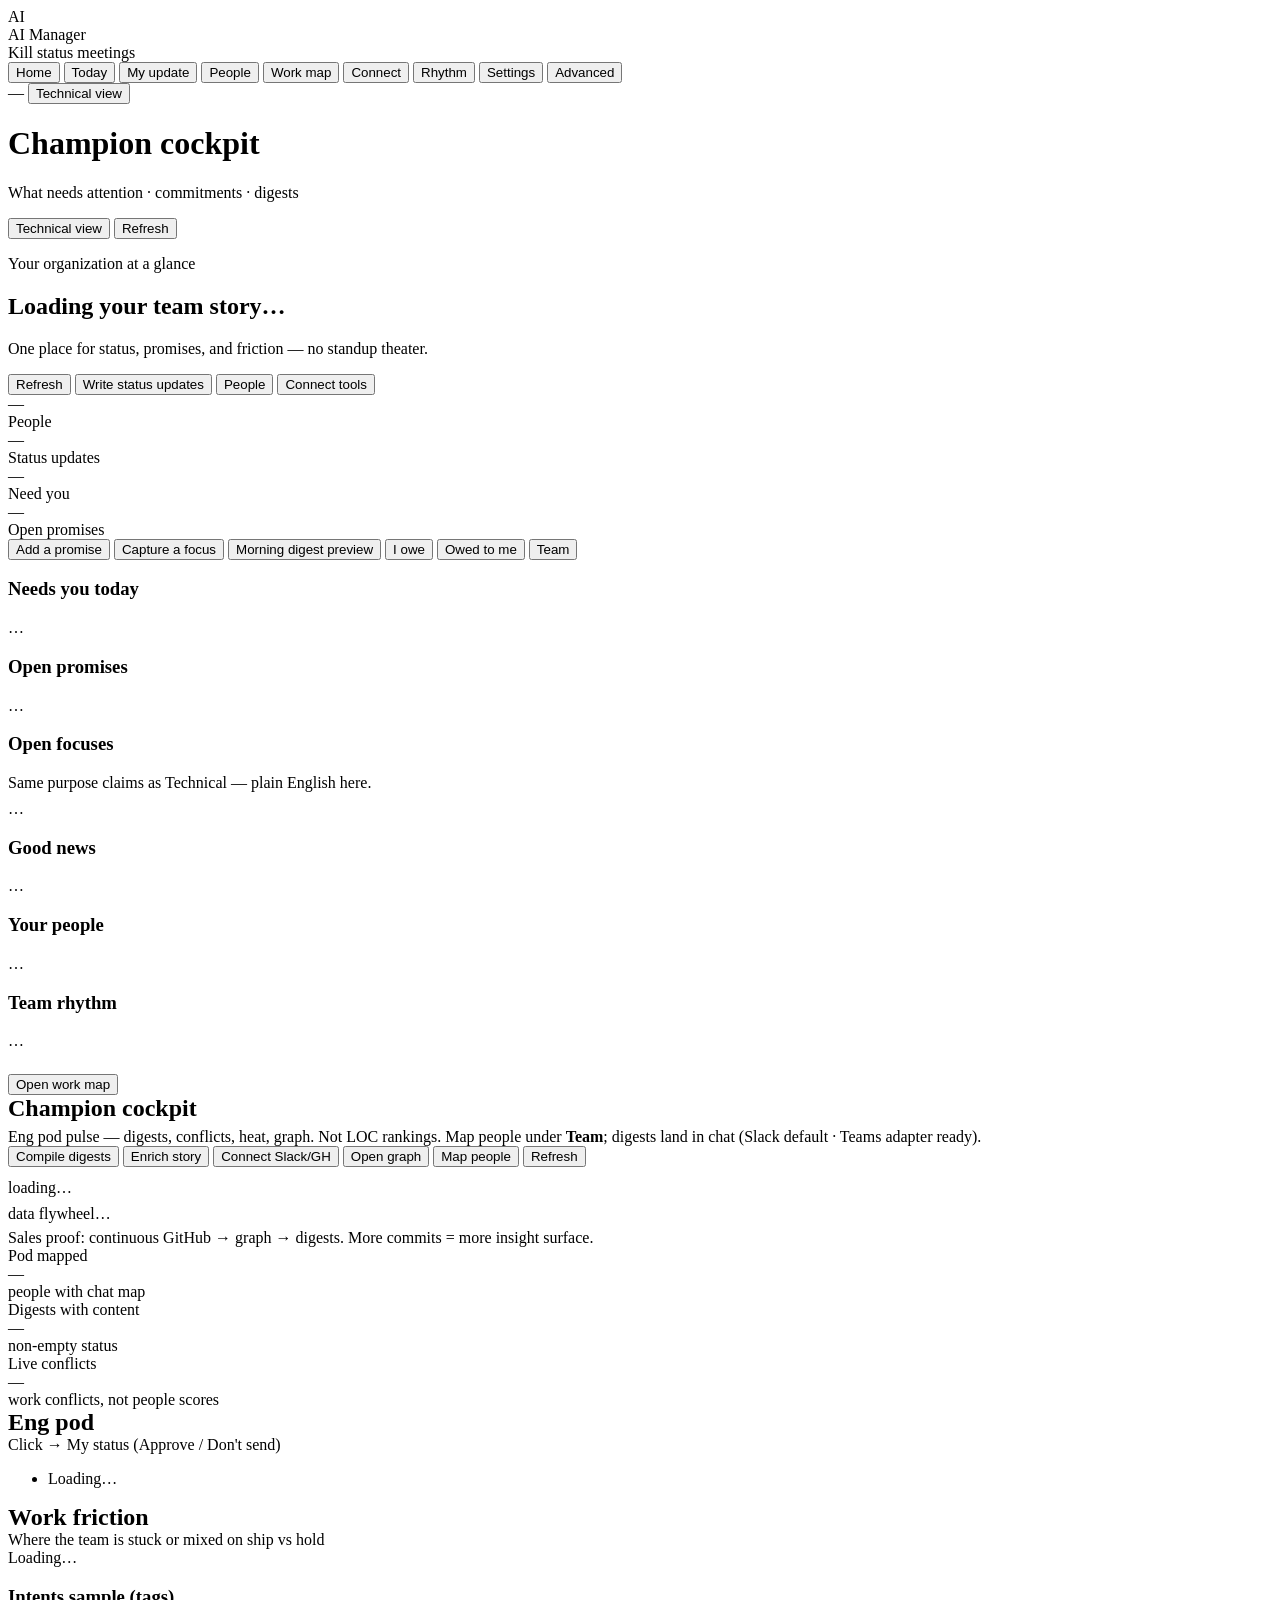
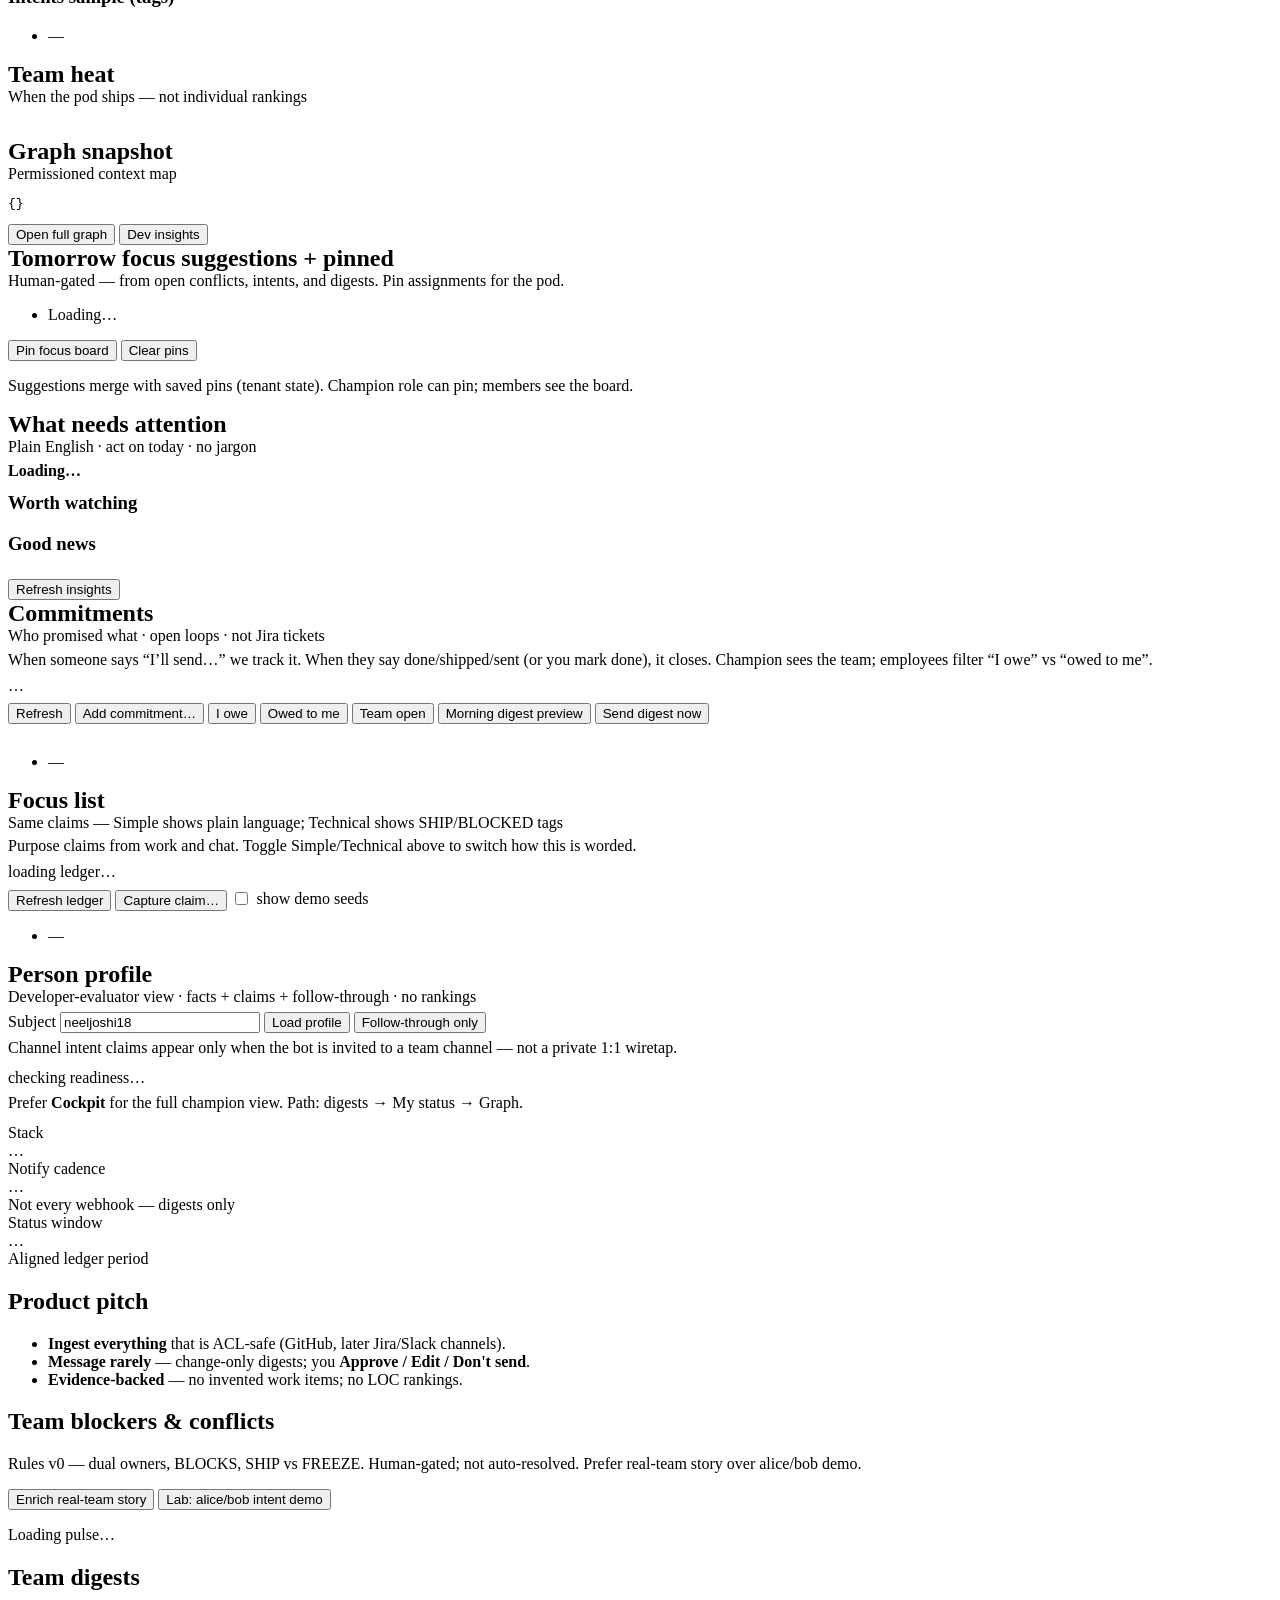
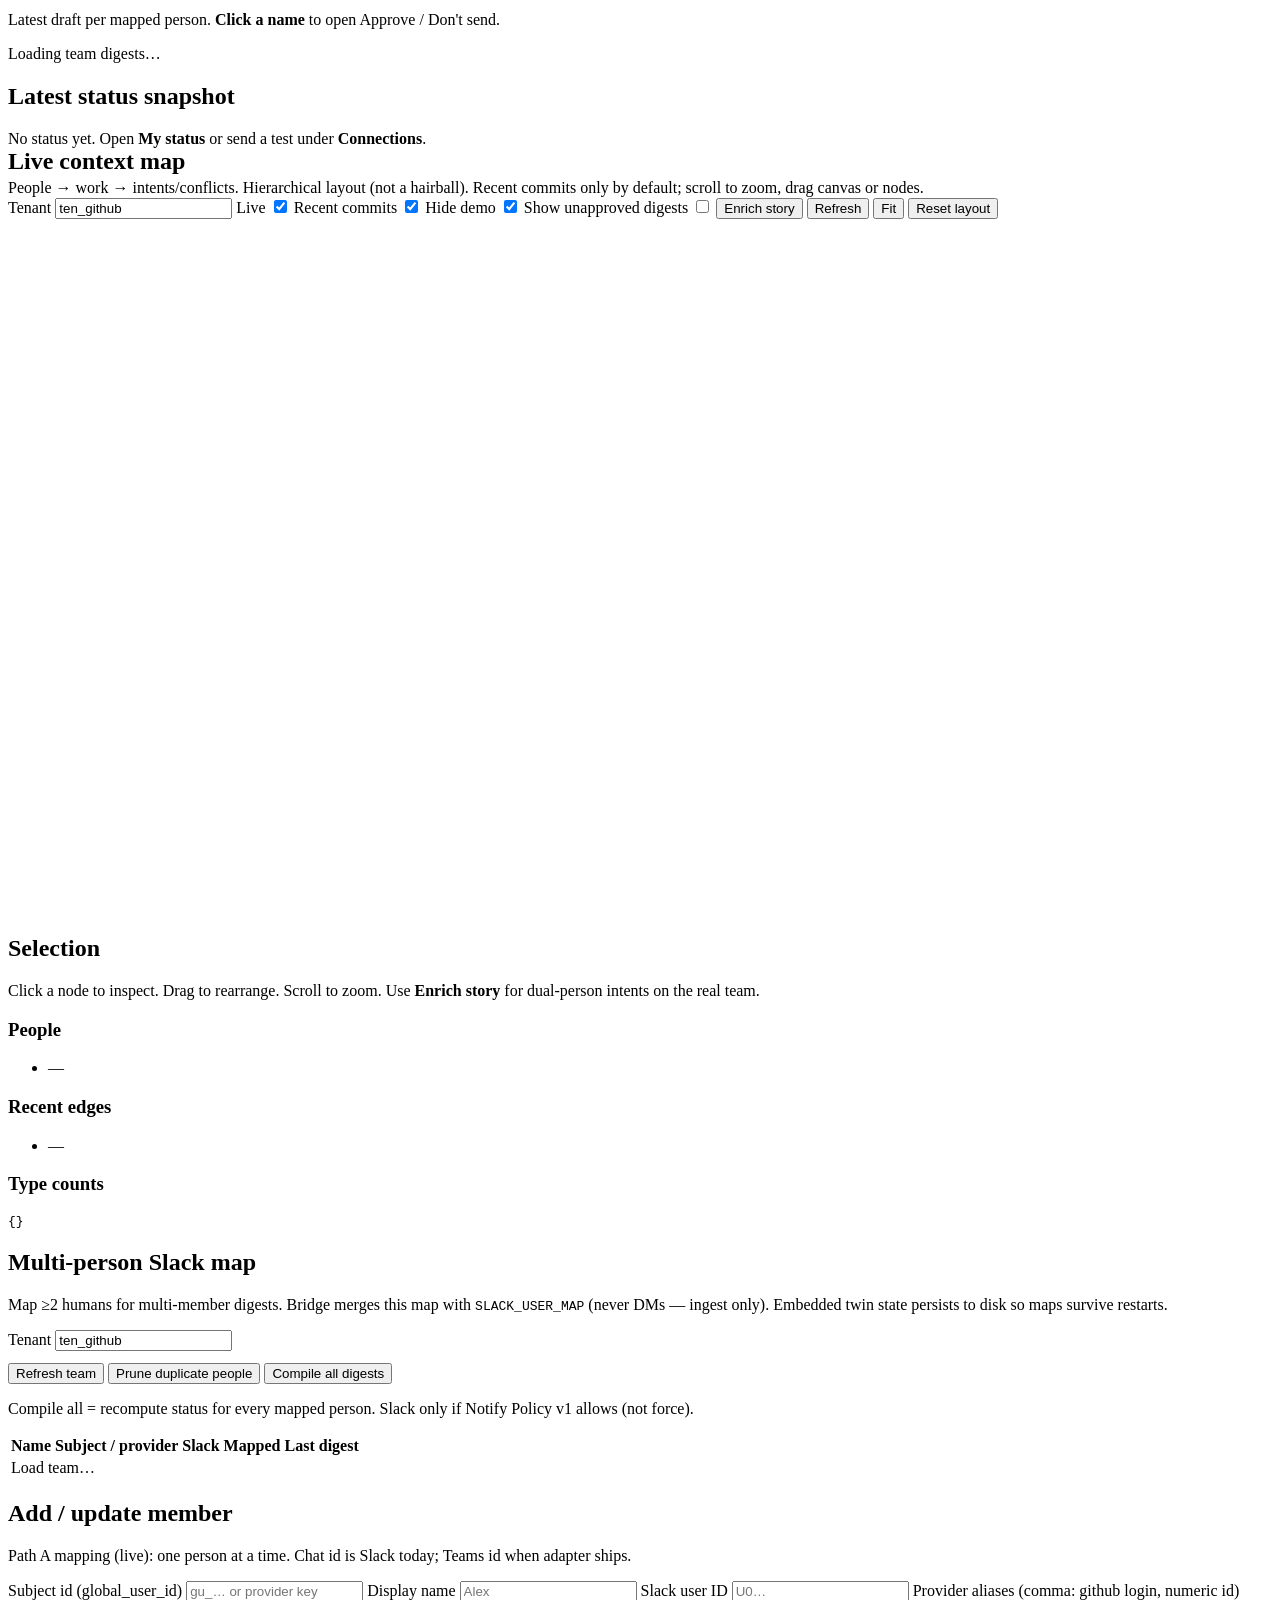
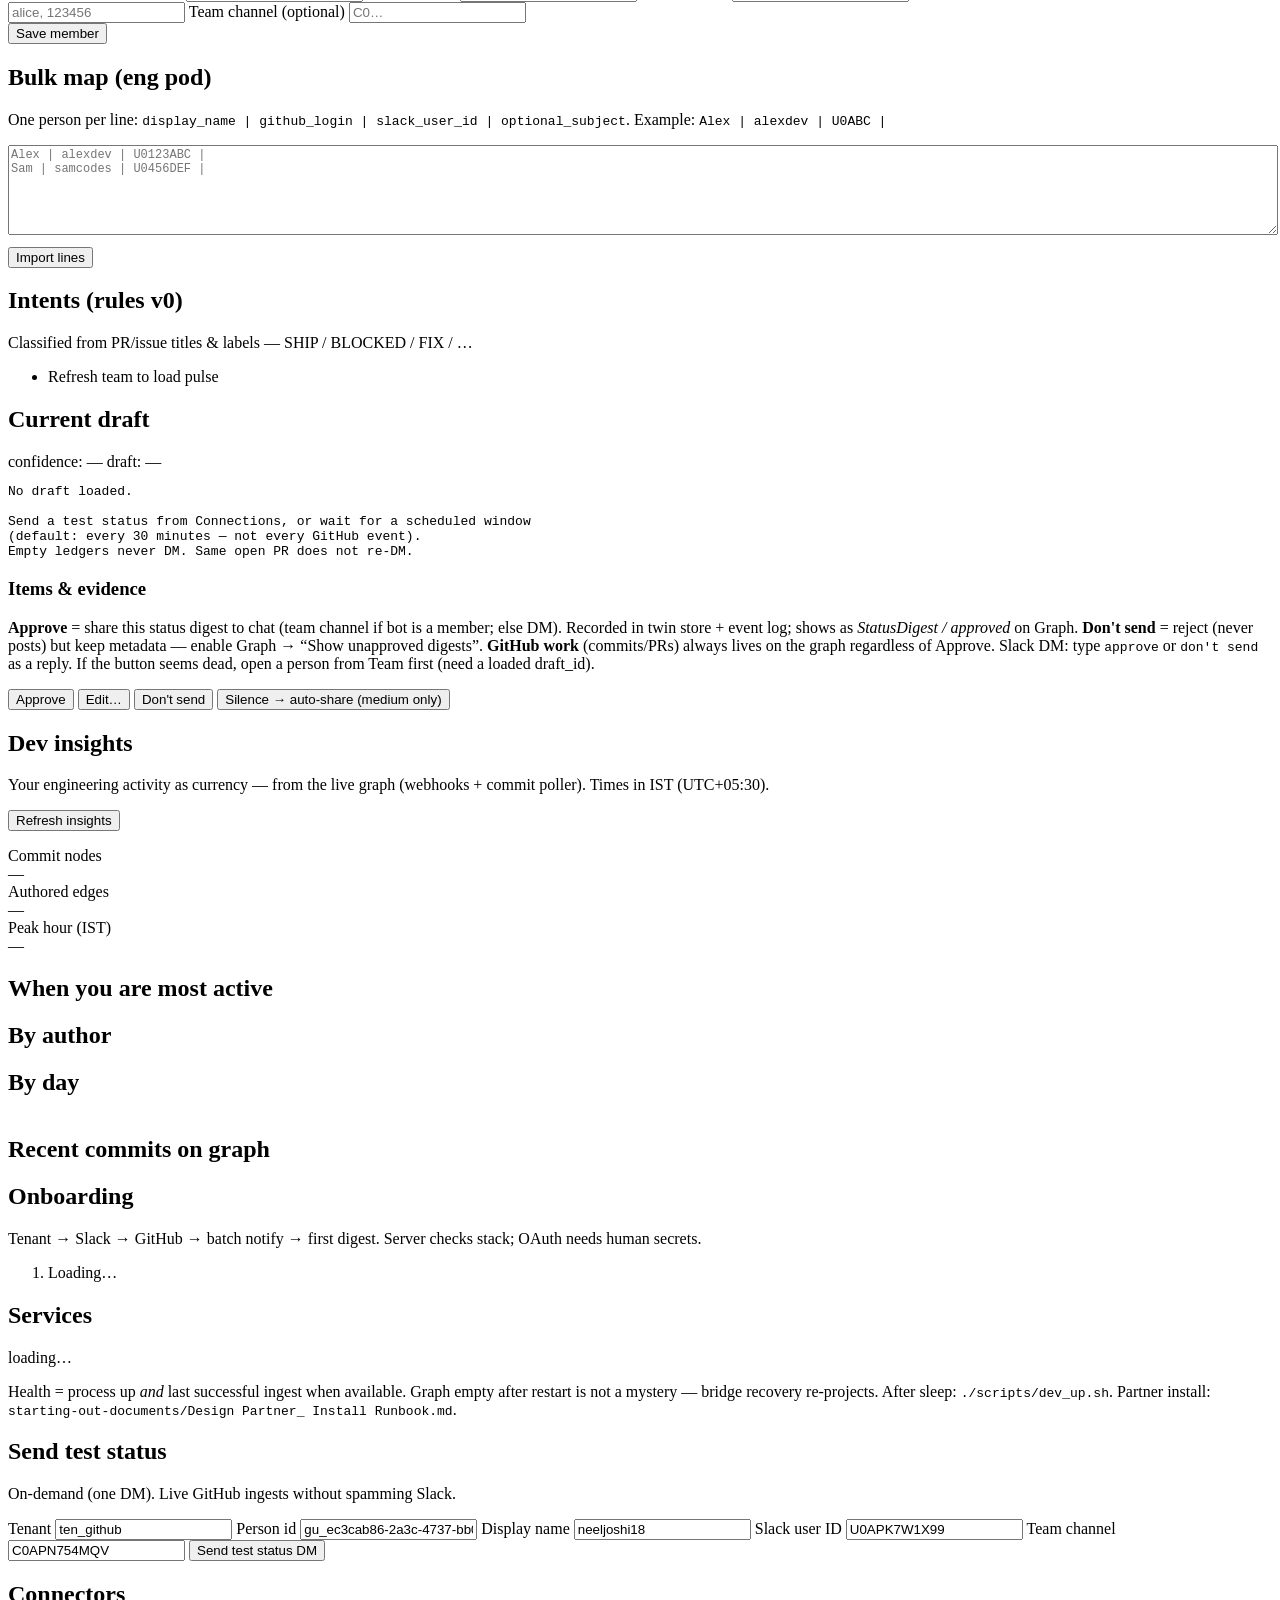
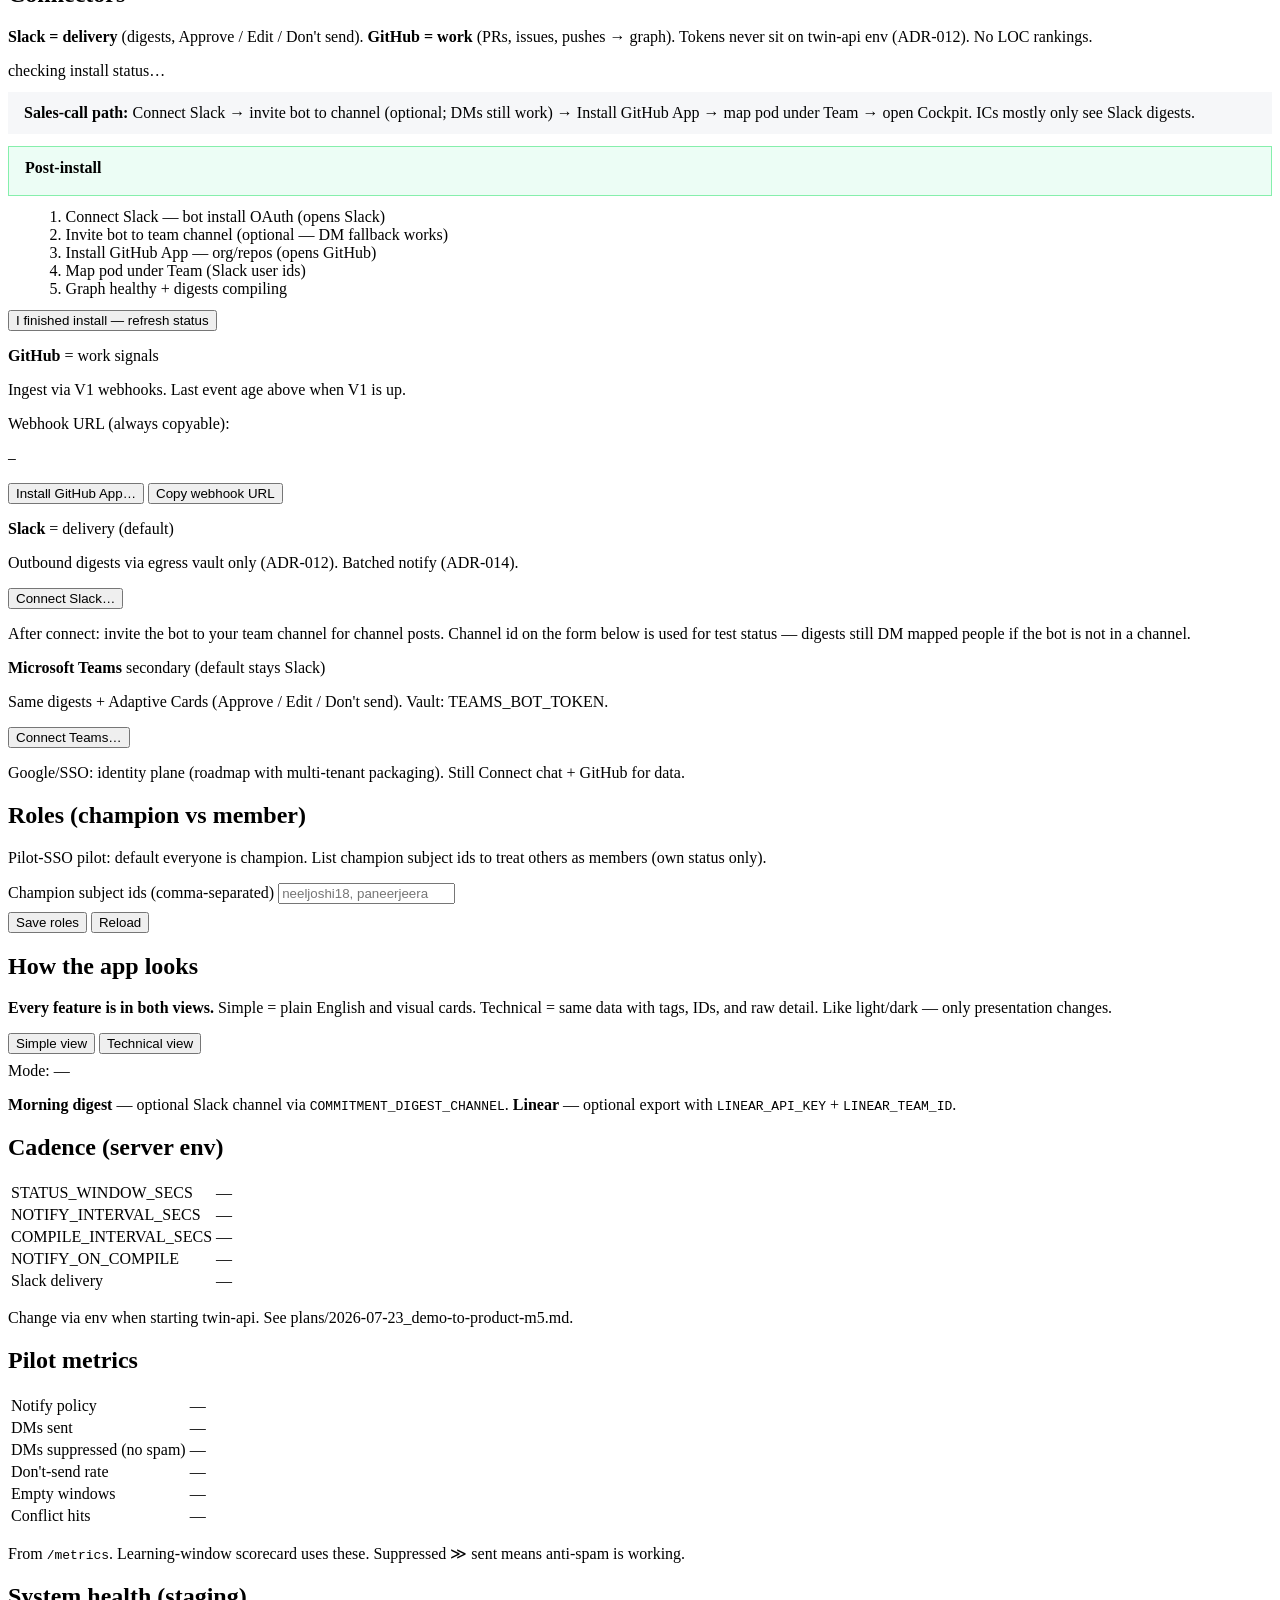
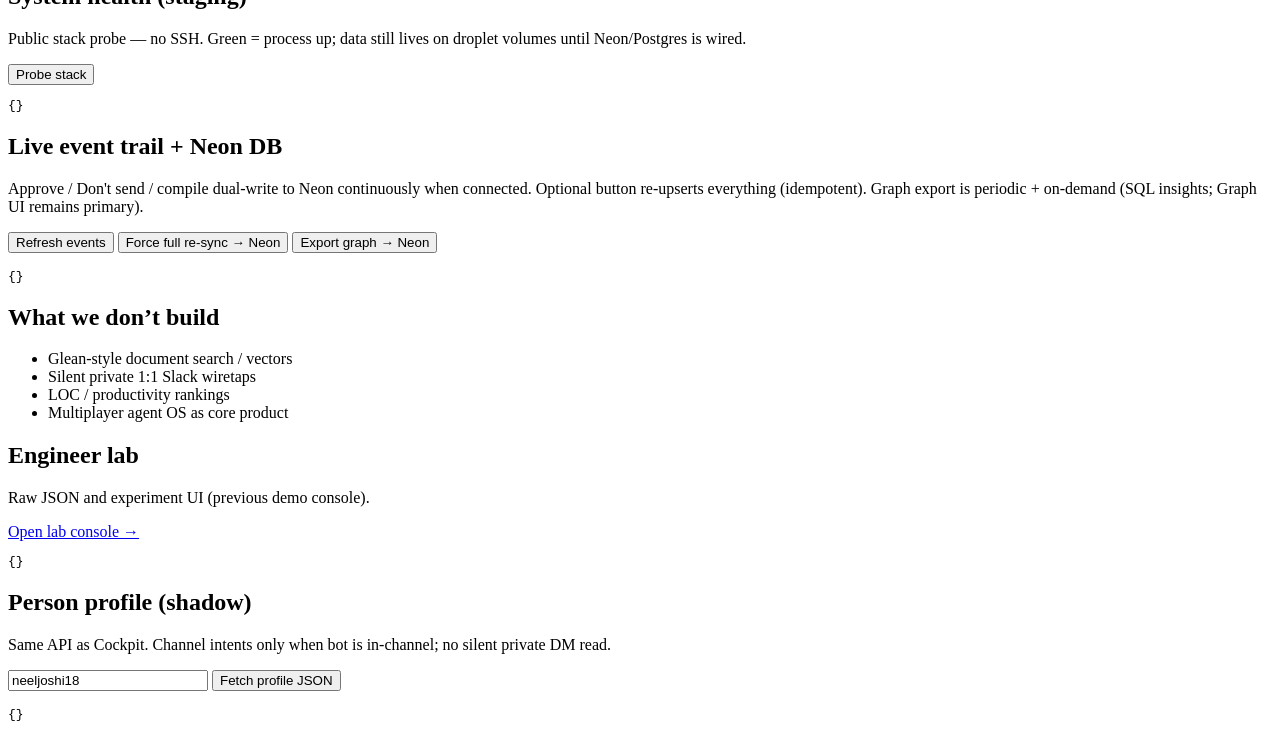
==== vertical-3/app-static/index.html @ 6232ba07 "List all product timestamps in IST (exact UTC+05:30 conversion). Add twin_core::time_ist for precise" ====
<!DOCTYPE html>
<html lang="en">
<head>
  <meta charset="UTF-8" />
  <meta name="viewport" content="width=device-width, initial-scale=1" />
  <title>AI Manager</title>
  <link rel="stylesheet" href="/app/styles.css?v=20260813a" />
  <script>window.__APP_JS_V="20260813a";</script>
  <meta http-equiv="Cache-Control" content="no-cache" />
</head>
<body>
  <div class="shell">
    <aside class="nav">
      <div class="nav-brand">
        <div class="logo">AI</div>
        <div>
          <div class="nav-title">AI Manager</div>
          <div class="nav-sub">Kill status meetings</div>
        </div>
      </div>
      <nav>
        <button class="nav-item active" data-view="cockpit" data-label-simple="Home" data-label-tech="Cockpit">Home</button>
        <button class="nav-item" data-view="today" data-label-simple="Today" data-label-tech="Today">Today</button>
        <button class="nav-item" data-view="status" data-label-simple="My update" data-label-tech="My status">My update</button>
        <button class="nav-item" data-view="team" data-label-simple="People" data-label-tech="Team">People</button>
        <button class="nav-item" data-view="graph" data-label-simple="Work map" data-label-tech="Graph">Work map</button>
        <button class="nav-item" data-view="connections" data-label-simple="Connect" data-label-tech="Connections">Connect</button>
        <button class="nav-item" data-view="insights" data-label-simple="Rhythm" data-label-tech="Dev insights">Rhythm</button>
        <button class="nav-item" data-view="settings" data-label-simple="Settings" data-label-tech="Settings">Settings</button>
        <button class="nav-item lab" data-view="lab" data-label-simple="Advanced" data-label-tech="Lab">Advanced</button>
      </nav>
      <div class="nav-foot">
        <span id="nav-mode" class="muted">—</span>
        <button type="button" id="btn-ux-mode" class="ghost ux-mode-btn" title="Same features — Simple is visual/plain English, Technical shows tags and IDs">Technical view</button>
      </div>
    </aside>

    <main class="main">
      <header class="top">
        <div>
          <h1 id="view-title">Champion cockpit</h1>
          <p class="muted" id="view-sub">What needs attention · commitments · digests</p>
        </div>
        <div class="top-actions">
          <button type="button" id="btn-ux-mode-top" class="ghost ux-mode-btn" title="Same features — Simple is visual/plain English, Technical shows tags and IDs">Technical view</button>
          <button id="btn-refresh" class="ghost">Refresh</button>
        </div>
      </header>

      <!-- CHAMPION COCKPIT / HOME -->
      <section id="view-cockpit" class="view">
        <!-- SIMPLE: visual org story (same data, non-intimidating) -->
        <div id="ck-visual-home" class="simple-panel">
          <div class="viz-hero">
            <p class="viz-kicker">Your organization at a glance</p>
            <h2 class="viz-headline" id="viz-headline">Loading your team story…</h2>
            <p class="viz-sub" id="viz-sub">One place for status, promises, and friction — no standup theater.</p>
            <div class="viz-actions">
              <button type="button" id="viz-refresh" class="primary">Refresh</button>
              <button type="button" id="viz-compile" class="ghost">Write status updates</button>
              <button type="button" id="viz-people" class="ghost">People</button>
              <button type="button" id="viz-connect" class="ghost">Connect tools</button>
            </div>
          </div>
          <div class="viz-metrics" id="viz-metrics">
            <div class="viz-metric"><div class="viz-metric-n" id="viz-m-people">—</div><div class="viz-metric-l">People</div></div>
            <div class="viz-metric"><div class="viz-metric-n" id="viz-m-updates">—</div><div class="viz-metric-l">Status updates</div></div>
            <div class="viz-metric"><div class="viz-metric-n" id="viz-m-attention">—</div><div class="viz-metric-l">Need you</div></div>
            <div class="viz-metric"><div class="viz-metric-n" id="viz-m-promises">—</div><div class="viz-metric-l">Open promises</div></div>
          </div>
          <div class="viz-quick-row">
            <button type="button" id="viz-add-promise" class="primary">Add a promise</button>
            <button type="button" id="viz-capture-focus" class="ghost">Capture a focus</button>
            <button type="button" id="viz-digest-preview" class="ghost">Morning digest preview</button>
            <button type="button" id="viz-filter-mine" class="ghost viz-filter" data-filter="mine">I owe</button>
            <button type="button" id="viz-filter-owed" class="ghost viz-filter" data-filter="owed">Owed to me</button>
            <button type="button" id="viz-filter-team" class="ghost viz-filter active" data-filter="team">Team</button>
          </div>
          <p class="muted small viz-digest-preview hidden" id="viz-digest-box"></p>
          <div class="viz-columns">
            <div class="viz-col">
              <h3 class="viz-col-h">Needs you today</h3>
              <div id="viz-attention" class="viz-stack"><div class="muted">…</div></div>
            </div>
            <div class="viz-col">
              <h3 class="viz-col-h">Open promises</h3>
              <div id="viz-promises" class="viz-stack"><div class="muted">…</div></div>
            </div>
          </div>
          <div class="viz-columns">
            <div class="viz-col">
              <h3 class="viz-col-h">Open focuses</h3>
              <p class="muted small" style="margin:0 0 0.5rem;">Same purpose claims as Technical — plain English here.</p>
              <div id="viz-focus" class="viz-stack"><div class="muted">…</div></div>
            </div>
            <div class="viz-col">
              <h3 class="viz-col-h">Good news</h3>
              <div id="viz-wins" class="viz-stack"><div class="muted">…</div></div>
            </div>
          </div>
          <div class="viz-columns">
            <div class="viz-col">
              <h3 class="viz-col-h">Your people</h3>
              <div id="viz-people-grid" class="viz-people"><div class="muted">…</div></div>
            </div>
            <div class="viz-col">
              <h3 class="viz-col-h">Team rhythm</h3>
              <p id="viz-rhythm" class="muted">…</p>
              <div id="viz-rhythm-bars" class="ux-heat-bars"></div>
              <button type="button" id="viz-map" class="ghost" style="margin-top:0.5rem;">Open work map</button>
            </div>
          </div>
        </div>

        <!-- TECHNICAL: operator console (same data, denser) -->
        <div id="ck-ops-stack" class="tech-panel">
        <div class="card cockpit-hero">
          <div class="cockpit-hero-row">
            <div>
              <h2 style="margin:0;">Champion cockpit</h2>
              <p class="muted small" style="margin:0.35rem 0 0;">
                Eng pod pulse — digests, conflicts, heat, graph. Not LOC rankings.
                Map people under <strong>Team</strong>; digests land in chat (Slack default · Teams adapter ready).
              </p>
            </div>
            <div class="actions-inline cockpit-actions">
              <button type="button" id="ck-compile" class="primary">Compile digests</button>
              <button type="button" id="ck-enrich" class="ghost">Enrich story</button>
              <button type="button" id="ck-connect" class="ghost">Connect Slack/GH</button>
              <button type="button" id="ck-graph" class="ghost">Open graph</button>
              <button type="button" id="ck-team" class="ghost">Map people</button>
              <button type="button" id="ck-refresh" class="ghost">Refresh</button>
            </div>
          </div>
          <div class="meta-row" id="ck-readiness" style="margin-top:0.75rem;"><span class="pill mid">loading…</span></div>
          <div class="meta-row" id="ck-flywheel" style="margin-top:0.5rem;"><span class="pill mid">data flywheel…</span></div>
          <p class="muted small" id="ck-msg" style="margin:0.4rem 0 0;"></p>
          <p class="muted small" id="ck-flywheel-note" style="margin:0.35rem 0 0;">
            Sales proof: continuous GitHub → graph → digests. More commits = more insight surface.
          </p>
        </div>

        <div class="grid3" id="ck-stats">
          <div class="stat card">
            <div class="stat-label">Pod mapped</div>
            <div class="stat-value" id="ck-stat-mapped">—</div>
            <div class="muted small" id="ck-stat-mapped-d">people with chat map</div>
          </div>
          <div class="stat card">
            <div class="stat-label">Digests with content</div>
            <div class="stat-value" id="ck-stat-content">—</div>
            <div class="muted small" id="ck-stat-content-d">non-empty status</div>
          </div>
          <div class="stat card">
            <div class="stat-label">Live conflicts</div>
            <div class="stat-value" id="ck-stat-conflicts">—</div>
            <div class="muted small" id="ck-stat-conflicts-d">work conflicts, not people scores</div>
          </div>
        </div>

        <div class="cockpit-grid">
          <div class="card">
            <div class="cockpit-card-h">
              <h2 style="margin:0;">Eng pod</h2>
              <span class="muted small">Click → My status (Approve / Don't send)</span>
            </div>
            <ul id="ck-pod" class="item-list"><li class="muted">Loading…</li></ul>
          </div>
          <div class="card">
            <div class="cockpit-card-h">
              <h2 style="margin:0;">Work friction</h2>
              <span class="muted small">Where the team is stuck or mixed on ship vs hold</span>
            </div>
            <div id="ck-conflicts" class="empty-hint">Loading…</div>
            <h3 class="graph-side-h">Intents sample (tags)</h3>
            <ul id="ck-intents" class="item-list"><li class="muted">—</li></ul>
          </div>
        </div>

        <div class="cockpit-grid">
          <div class="card">
            <div class="cockpit-card-h">
              <h2 style="margin:0;">Team heat</h2>
              <span class="muted small">When the pod ships — not individual rankings</span>
            </div>
            <p id="ck-heat-insight" class="muted"></p>
            <pre id="ck-heat-hours" class="box" style="white-space:pre-wrap;font-size:11px;max-height:200px;overflow:auto;"></pre>
            <p class="muted small" id="ck-heat-authors"></p>
          </div>
          <div class="card">
            <div class="cockpit-card-h">
              <h2 style="margin:0;">Graph snapshot</h2>
              <span class="muted small">Permissioned context map</span>
            </div>
            <pre id="ck-graph-stats" class="box small">{}</pre>
            <div class="actions-inline" style="margin-top:0.5rem;">
              <button type="button" id="ck-graph-2" class="ghost">Open full graph</button>
              <button type="button" id="ck-insights" class="ghost">Dev insights</button>
            </div>
          </div>
        </div>

        <div class="card">
          <div class="cockpit-card-h">
            <h2 style="margin:0;">Tomorrow focus <span class="pill mid">suggestions + pinned</span></h2>
            <span class="muted small">Human-gated — from open conflicts, intents, and digests. Pin assignments for the pod.</span>
          </div>
          <ul id="ck-tomorrow" class="item-list"><li class="muted">Loading…</li></ul>
          <div class="actions-inline" style="margin-top:0.5rem;">
            <button type="button" id="ck-tomorrow-save" class="primary">Pin focus board</button>
            <button type="button" id="ck-tomorrow-clear" class="ghost">Clear pins</button>
          </div>
          <p class="muted small" id="ck-tomorrow-note">Suggestions merge with saved pins (tenant state). Champion role can pin; members see the board.</p>
        </div>

        <div class="card" id="ck-insights-card">
          <div class="cockpit-card-h">
            <h2 style="margin:0;">What needs attention</h2>
            <span class="muted small">Plain English · act on today · no jargon</span>
          </div>
          <p class="muted small" id="ck-insights-headline" style="margin:0.4rem 0;font-weight:600;">Loading…</p>
          <div id="ck-insights-act" class="item-list"></div>
          <h3 class="graph-side-h" style="margin-top:0.75rem;">Worth watching</h3>
          <div id="ck-insights-watch" class="item-list"></div>
          <h3 class="graph-side-h" style="margin-top:0.75rem;">Good news</h3>
          <div id="ck-insights-wins" class="item-list"></div>
          <p class="muted small" id="ck-insights-how" style="margin-top:0.6rem;"></p>
          <button type="button" id="ck-insights-refresh" class="ghost" style="margin-top:0.35rem;">Refresh insights</button>
        </div>

        <div class="card" id="ck-commitments-card">
          <div class="cockpit-card-h">
            <h2 style="margin:0;">Commitments</h2>
            <span class="muted small">Who promised what · open loops · not Jira tickets</span>
          </div>
          <p class="muted small" style="margin:0.35rem 0 0.5rem;">
            When someone says “I’ll send…” we track it. When they say done/shipped/sent (or you mark done), it closes.
            Champion sees the team; employees filter “I owe” vs “owed to me”.
          </p>
          <div class="meta-row" id="ck-cmt-stats" style="margin-bottom:0.5rem;"><span class="pill mid">…</span></div>
          <div class="actions-inline" style="margin-bottom:0.5rem;flex-wrap:wrap;gap:0.4rem;">
            <button type="button" id="ck-cmt-refresh" class="primary">Refresh</button>
            <button type="button" id="ck-cmt-add" class="ghost">Add commitment…</button>
            <button type="button" id="ck-cmt-mine" class="ghost">I owe</button>
            <button type="button" id="ck-cmt-owed" class="ghost">Owed to me</button>
            <button type="button" id="ck-cmt-team" class="ghost">Team open</button>
            <button type="button" id="ck-cmt-digest" class="ghost">Morning digest preview</button>
            <button type="button" id="ck-cmt-digest-send" class="ghost">Send digest now</button>
          </div>
          <pre id="ck-cmt-digest-preview" class="box small hidden" style="max-height:160px;overflow:auto;margin-bottom:0.5rem;"></pre>
          <ul id="ck-cmt-list" class="item-list"><li class="muted">—</li></ul>
          <p class="muted small" id="ck-cmt-note"></p>
        </div>

        <div class="card" id="ck-intent-engine-card">
          <div class="cockpit-card-h">
            <h2 style="margin:0;" data-simple-title="Focus list" data-tech-title="Intent ledger">Focus list</h2>
            <span class="muted small">Same claims — Simple shows plain language; Technical shows SHIP/BLOCKED tags</span>
          </div>
          <p class="muted small" style="margin:0.35rem 0 0.5rem;">
            Purpose claims from work and chat. Toggle Simple/Technical above to switch how this is worded.
          </p>
          <div class="meta-row" id="ck-intent-stats" style="margin-bottom:0.5rem;"><span class="pill mid">loading ledger…</span></div>
          <div class="actions-inline" style="margin-bottom:0.5rem;flex-wrap:wrap;gap:0.4rem;">
            <button type="button" id="ck-intent-refresh" class="primary">Refresh ledger</button>
            <button type="button" id="ck-intent-capture" class="ghost">Capture claim…</button>
            <label class="muted small" style="display:inline-flex;align-items:center;gap:0.35rem;">
              <input type="checkbox" id="ck-intent-demo" /> show demo seeds
            </label>
          </div>
          <ul id="ck-intent-ledger" class="item-list"><li class="muted">—</li></ul>
          <p class="muted small" id="ck-intent-note" style="margin-top:0.5rem;"></p>
        </div>

        <div class="card" id="ck-person-profile-card">
          <div class="cockpit-card-h">
            <h2 style="margin:0;">Person profile</h2>
            <span class="muted small">Developer-evaluator view · facts + claims + follow-through · no rankings</span>
          </div>
          <div class="actions-inline" style="margin-top:0.35rem;flex-wrap:wrap;gap:0.4rem;">
            <label class="muted small" for="ck-profile-subject">Subject</label>
            <input type="text" id="ck-profile-subject" value="neeljoshi18" placeholder="github login / gu_* / twin id" style="min-width:12rem;" />
            <button type="button" id="ck-profile-load" class="primary">Load profile</button>
            <button type="button" id="ck-profile-follow" class="ghost">Follow-through only</button>
          </div>
          <p class="muted small" id="ck-profile-msg" style="margin:0.4rem 0 0;">
            Channel intent claims appear only when the bot is invited to a team channel — not a private 1:1 wiretap.
          </p>
          <div id="ck-profile-body" class="profile-body" style="margin-top:0.75rem;"></div>
        </div>
        </div><!-- /ck-ops-stack -->
      </section>

      <!-- TODAY -->
      <section id="view-today" class="view hidden">
        <div class="card" style="margin-bottom:0.75rem;">
          <div class="meta-row" id="today-readiness"><span class="pill mid">checking readiness…</span></div>
          <p class="muted small" style="margin:0.4rem 0 0;">Prefer <strong>Cockpit</strong> for the full champion view. Path: digests → My status → Graph.</p>
        </div>
        <div class="grid3">
          <div class="stat card">
            <div class="stat-label">Stack</div>
            <div class="stat-value" id="stat-stack">…</div>
            <div class="muted small" id="stat-stack-detail"></div>
          </div>
          <div class="stat card">
            <div class="stat-label">Notify cadence</div>
            <div class="stat-value" id="stat-notify">…</div>
            <div class="muted small">Not every webhook — digests only</div>
          </div>
          <div class="stat card">
            <div class="stat-label">Status window</div>
            <div class="stat-value" id="stat-window">…</div>
            <div class="muted small">Aligned ledger period</div>
          </div>
        </div>
        <div class="card">
          <h2>Product pitch</h2>
          <ul class="pitch">
            <li><strong>Ingest everything</strong> that is ACL-safe (GitHub, later Jira/Slack channels).</li>
            <li><strong>Message rarely</strong> — change-only digests; you <strong>Approve / Edit / Don't send</strong>.</li>
            <li><strong>Evidence-backed</strong> — no invented work items; no LOC rankings.</li>
          </ul>
        </div>
        <div class="card">
          <h2>Team blockers &amp; conflicts</h2>
          <p class="muted small">Rules v0 — dual owners, BLOCKS, SHIP vs FREEZE. Human-gated; not auto-resolved. Prefer real-team story over alice/bob demo.</p>
          <div class="actions actions-inline" style="margin-bottom:0.5rem;">
            <button type="button" id="btn-seed-story" class="primary">Enrich real-team story</button>
            <button type="button" id="btn-seed-intent" class="ghost">Lab: alice/bob intent demo</button>
          </div>
          <p class="muted small" id="seed-intent-msg"></p>
          <div id="today-conflicts" class="empty-hint">Loading pulse…</div>
        </div>
        <div class="card">
          <h2>Team digests</h2>
          <p class="muted small">Latest draft per mapped person. <strong>Click a name</strong> to open Approve / Don't send.</p>
          <div id="today-team-digests" class="empty-hint">Loading team digests…</div>
        </div>
        <div class="card">
          <h2>Latest status snapshot</h2>
          <div id="today-latest" class="empty-hint">No status yet. Open <strong>My status</strong> or send a test under <strong>Connections</strong>.</div>
        </div>
      </section>

      <!-- GRAPH -->
      <section id="view-graph" class="view hidden">
        <div class="card graph-toolbar">
          <div class="graph-toolbar-row">
            <div>
              <h2 style="margin:0;">Live context map</h2>
              <p class="muted small" style="margin:0.25rem 0 0;">
                People → work → intents/conflicts. Hierarchical layout (not a hairball).
                Recent commits only by default; scroll to zoom, drag canvas or nodes.
              </p>
            </div>
            <div class="graph-toolbar-actions">
              <label class="inline-label">Tenant
                <input id="graph-tenant" value="ten_github" />
              </label>
              <label class="inline-label">Live
                <input type="checkbox" id="graph-live" checked />
              </label>
              <label class="inline-label" title="Only show the newest commits (avoids circle hairball)">
                Recent commits
                <input type="checkbox" id="graph-recent-commits" checked />
              </label>
              <label class="inline-label" title="Hide alice/bob intent-demo theater">
                Hide demo
                <input type="checkbox" id="graph-hide-demo" checked />
              </label>
              <label class="inline-label" title="Show Don't send + pending digests (approved always shown)">
                Show unapproved digests
                <input type="checkbox" id="graph-show-unapproved" />
              </label>
              <button id="btn-graph-story" class="primary" type="button">Enrich story</button>
              <button id="btn-graph-refresh" class="ghost" type="button">Refresh</button>
              <button id="btn-graph-fit" class="ghost" type="button">Fit</button>
              <button id="btn-graph-reset" class="ghost" type="button">Reset layout</button>
            </div>
          </div>
          <div id="graph-stats" class="meta-row" style="margin-top:0.75rem;"></div>
          <div id="graph-filters" class="graph-filters"></div>
        </div>
        <div class="graph-layout">
          <div class="card graph-canvas-card">
            <canvas id="graph-canvas" width="1100" height="680" aria-label="Context graph canvas"></canvas>
            <div class="graph-legend" id="graph-legend"></div>
          </div>
          <div class="card graph-side">
            <h2>Selection</h2>
            <div id="graph-detail" class="empty-hint">Click a node to inspect. Drag to rearrange. Scroll to zoom. Use <strong>Enrich story</strong> for dual-person intents on the real team.</div>
            <h3 class="graph-side-h">People</h3>
            <ul id="graph-people" class="item-list muted"><li class="muted">—</li></ul>
            <h3 class="graph-side-h">Recent edges</h3>
            <ul id="graph-edges" class="item-list"><li class="muted">—</li></ul>
            <h3 class="graph-side-h">Type counts</h3>
            <pre id="graph-type-counts" class="box small">{}</pre>
          </div>
        </div>
      </section>

      <!-- TEAM -->
      <section id="view-team" class="view hidden">
        <div class="card">
          <h2>Multi-person Slack map</h2>
          <p class="muted small">Map ≥2 humans for multi-member digests. Bridge merges this map with <code>SLACK_USER_MAP</code> (never DMs — ingest only). Embedded twin state persists to disk so maps survive restarts.</p>
          <label>Tenant <input id="team-tenant" value="ten_github" /></label>
          <div class="actions" style="margin-top:0.75rem;">
            <button id="btn-team-refresh" class="ghost">Refresh team</button>
            <button id="btn-team-prune" class="ghost" type="button">Prune duplicate people</button>
            <button id="btn-team-compile" class="primary" type="button">Compile all digests</button>
          </div>
          <p class="muted small" id="team-compile-msg">Compile all = recompute status for every mapped person. Slack only if Notify Policy v1 allows (not force).</p>
          <div id="team-ready" class="meta-row" style="margin-top:0.75rem;"></div>
          <table class="kv" id="team-table">
            <thead>
              <tr><th>Name</th><th>Subject / provider</th><th>Slack</th><th>Mapped</th><th>Last digest</th></tr>
            </thead>
            <tbody id="team-body">
              <tr><td colspan="5" class="muted">Load team…</td></tr>
            </tbody>
          </table>
        </div>
        <div class="card">
          <h2>Add / update member</h2>
          <p class="muted small">Path A mapping (live): one person at a time. Chat id is Slack today; Teams id when adapter ships.</p>
          <label>Subject id (global_user_id) <input id="tm-subject" placeholder="gu_… or provider key" /></label>
          <label>Display name <input id="tm-name" placeholder="Alex" /></label>
          <label>Slack user ID <input id="tm-slack" placeholder="U0…" /></label>
          <label>Provider aliases (comma: github login, numeric id)
            <input id="tm-aliases" placeholder="alice, 123456" />
          </label>
          <label>Team channel (optional) <input id="tm-channel" placeholder="C0…" /></label>
          <div class="actions">
            <button id="btn-team-add" class="primary">Save member</button>
          </div>
          <p class="muted small" id="team-add-msg"></p>
        </div>
        <div class="card">
          <h2>Bulk map (eng pod)</h2>
          <p class="muted small">One person per line: <code>display_name | github_login | slack_user_id | optional_subject</code>. Example: <code>Alex | alexdev | U0ABC |</code></p>
          <textarea id="tm-bulk" rows="6" placeholder="Alex | alexdev | U0123ABC |
Sam | samcodes | U0456DEF |" style="width:100%;font-family:ui-monospace,monospace;font-size:12px;"></textarea>
          <div class="actions" style="margin-top:0.5rem;">
            <button type="button" id="btn-team-bulk" class="primary">Import lines</button>
          </div>
          <p class="muted small" id="team-bulk-msg"></p>
        </div>
        <div class="card">
          <h2>Intents (rules v0)</h2>
          <p class="muted small">Classified from PR/issue titles &amp; labels — SHIP / BLOCKED / FIX / …</p>
          <ul id="team-intents" class="item-list"><li class="muted">Refresh team to load pulse</li></ul>
        </div>
      </section>

      <!-- STATUS -->
      <section id="view-status" class="view hidden">
        <div class="card">
          <h2>Current draft</h2>
          <div class="meta-row">
            <span id="st-conf" class="pill mid">confidence: —</span>
            <span id="st-status" class="pill mid">draft: —</span>
            <code id="st-ids" class="muted small"></code>
          </div>
          <pre id="st-text" class="box">No draft loaded.

Send a test status from Connections, or wait for a scheduled window
(default: every 30 minutes — not every GitHub event).
Empty ledgers never DM. Same open PR does not re-DM.</pre>
          <div id="st-empty-banner" class="graph-banner hidden" style="margin-top:0.75rem;"></div>
          <h3>Items &amp; evidence</h3>
          <ul id="st-items" class="item-list"></ul>
          <p class="muted small" id="st-actions-help">
            <strong>Approve</strong> = share this status digest to chat (team channel if bot is a member; else DM).
            Recorded in twin store + event log; shows as <em>StatusDigest / approved</em> on Graph.
            <strong>Don't send</strong> = reject (never posts) but keep metadata — enable Graph → “Show unapproved digests”.
            <strong>GitHub work</strong> (commits/PRs) always lives on the graph regardless of Approve.
            Slack DM: type <code>approve</code> or <code>don't send</code> as a reply.
            If the button seems dead, open a person from Team first (need a loaded draft_id).
          </p>
          <div class="actions">
            <button id="btn-publish" class="ok">Approve</button>
            <button id="btn-edit" class="ghost">Edit…</button>
            <button id="btn-veto" class="danger">Don't send</button>
            <button id="btn-silence" class="ghost">Silence → auto-share (medium only)</button>
          </div>
        </div>
      </section>

      
      <!-- DEV INSIGHTS -->
      <section id="view-insights" class="view hidden">
        <div class="card">
          <h2>Dev insights</h2>
          <p class="muted small">Your engineering activity as currency — from the live graph (webhooks + commit poller). Times in IST (UTC+05:30).</p>
          <div class="actions">
            <button type="button" id="btn-insights-refresh" class="primary">Refresh insights</button>
          </div>
          <p id="insights-msg" class="muted small"></p>
        </div>
        <div class="grid3">
          <div class="stat card">
            <div class="stat-label">Commit nodes</div>
            <div class="stat-value" id="ins-commits">—</div>
          </div>
          <div class="stat card">
            <div class="stat-label">Authored edges</div>
            <div class="stat-value" id="ins-authored">—</div>
          </div>
          <div class="stat card">
            <div class="stat-label">Peak hour (IST)</div>
            <div class="stat-value" id="ins-peak">—</div>
          </div>
        </div>
        <div class="card">
          <h2>When you are most active</h2>
          <p id="ins-insight" class="muted"></p>
          <pre id="ins-hours" class="box" style="white-space:pre-wrap;font-size:12px;"></pre>
        </div>
        <div class="card">
          <h2>By author</h2>
          <ul id="ins-authors" class="item-list"></ul>
        </div>
        <div class="card">
          <h2>By day</h2>
          <pre id="ins-days" class="box" style="white-space:pre-wrap;font-size:12px;max-height:240px;overflow:auto;"></pre>
        </div>
        <div class="card">
          <h2>Recent commits on graph</h2>
          <ul id="ins-recent" class="item-list"></ul>
        </div>
      </section>

      <!-- CONNECTIONS -->
      <section id="view-connections" class="view hidden">
        <div class="card">
          <h2>Onboarding</h2>
          <p class="muted small">Tenant → Slack → GitHub → batch notify → first digest. Server checks stack; OAuth needs human secrets.</p>
          <ol id="onboard-steps" class="onboard-steps">
            <li class="muted">Loading…</li>
          </ol>
          <p class="muted small" id="onboard-note"></p>
        </div>
        <div class="grid2">
          <div class="card">
            <h2>Services</h2>
            <div id="conn-pills" class="pills">loading…</div>
            <p class="muted small" id="conn-detail"></p>
            <div id="conn-ingest" class="meta-row" style="margin-top:0.75rem;"></div>
            <div id="conn-graph" class="meta-row" style="margin-top:0.5rem;"></div>
            <p class="muted small" id="conn-graph-detail"></p>
            <p class="muted small">Health = process up <em>and</em> last successful ingest when available. Graph empty after restart is not a mystery — bridge recovery re-projects. After sleep: <code>./scripts/dev_up.sh</code>. Partner install: <code>starting-out-documents/Design Partner_ Install Runbook.md</code>.</p>
          </div>
          <div class="card">
            <h2>Send test status</h2>
            <p class="muted small">On-demand (one DM). Live GitHub ingests without spamming Slack.</p>
            <label>Tenant <input id="tenant" value="ten_github" /></label>
            <label>Person id <input id="user" value="gu_ec3cab86-2a3c-4737-bb04-d1f2deeae9f8" /></label>
            <label>Display name <input id="name" value="neeljoshi18" /></label>
            <label>Slack user ID <input id="slack_user" value="U0APK7W1X99" /></label>
            <label>Team channel <input id="channel" value="C0APN754MQV" /></label>
            <button id="btn-sim" class="primary">Send test status DM</button>
          </div>
        </div>
        <div class="card">
          <h2>Connectors</h2>
          <p class="muted small"><strong>Slack = delivery</strong> (digests, Approve / Edit / Don't send). <strong>GitHub = work</strong> (PRs, issues, pushes → graph). Tokens never sit on twin-api env (ADR-012). No LOC rankings.</p>
          <div class="meta-row" id="conn-oauth-status" style="margin-bottom:0.75rem;"><span class="pill mid">checking install status…</span></div>
          <div class="card" style="background:var(--surface-2, #f6f7f9); margin-bottom:0.75rem; padding:0.75rem 1rem;" id="conn-guide">
            <strong>Sales-call path:</strong> Connect Slack → invite bot to channel (optional; DMs still work) → Install GitHub App → map pod under Team → open Cockpit.
            ICs mostly only see Slack digests.
          </div>
          <div id="conn-post-install" class="card hidden" style="background:#ecfdf5; border:1px solid #86efac; margin-bottom:0.75rem; padding:0.75rem 1rem;">
            <strong id="conn-post-install-title">Post-install</strong>
            <p class="muted small" id="conn-post-install-body" style="margin:0.35rem 0 0;"></p>
          </div>
          <ol class="muted small" id="conn-checklist" style="margin:0 0 0.75rem 1.1rem;">
            <li id="conn-step-slack">Connect Slack — bot install OAuth (opens Slack)</li>
            <li id="conn-step-channel">Invite bot to team channel (optional — DM fallback works)</li>
            <li id="conn-step-gh">Install GitHub App — org/repos (opens GitHub)</li>
            <li id="conn-step-map">Map pod under Team (Slack user ids)</li>
            <li id="conn-step-graph">Graph healthy + digests compiling</li>
          </ol>
          <div class="actions-inline" style="margin-bottom:0.75rem;">
            <button type="button" class="ghost" id="conn-refresh-after">I finished install — refresh status</button>
          </div>
          <div class="grid2">
            <div>
              <p><strong>GitHub</strong> <span class="muted small">= work signals</span></p>
              <p class="muted small" id="conn-github">Ingest via V1 webhooks. Last event age above when V1 is up.</p>
              <p class="muted small">Webhook URL (always copyable):</p>
              <p style="word-break:break-all;"><code id="conn-gh-webhook">—</code></p>
              <div class="actions-inline">
                <button type="button" class="primary" id="btn-gh-app">Install GitHub App…</button>
                <button type="button" class="ghost" id="btn-gh-webhook-copy">Copy webhook URL</button>
              </div>
            </div>
            <div>
              <p><strong>Slack</strong> <span class="muted small">= delivery (default)</span></p>
              <p class="muted small" id="conn-slack">Outbound digests via egress vault only (ADR-012). Batched notify (ADR-014).</p>
              <div class="actions-inline">
                <button type="button" class="primary" id="btn-slack-oauth">Connect Slack…</button>
              </div>
              <p class="muted small" id="conn-slack-manual" style="margin-top:0.5rem;"></p>
              <p class="muted small" id="conn-slack-channel-hint" style="margin-top:0.35rem;">
                After connect: invite the bot to your team channel for channel posts.
                Channel id on the form below is used for test status — digests still DM mapped people if the bot is not in a channel.
              </p>
            </div>
          </div>
          <div style="margin-top:0.75rem;">
            <p><strong>Microsoft Teams</strong> <span class="muted small">secondary (default stays Slack)</span></p>
            <p class="muted small" id="conn-teams-note">Same digests + Adaptive Cards (Approve / Edit / Don't send). Vault: TEAMS_BOT_TOKEN.</p>
            <div class="actions-inline">
              <button type="button" class="primary" id="btn-teams-connect">Connect Teams…</button>
            </div>
            <p class="muted small" id="conn-teams-manual" style="margin-top:0.5rem;"></p>
          </div>
          <p class="muted small" style="margin-top:0.75rem;" id="conn-sso-note">Google/SSO: identity plane (roadmap with multi-tenant packaging). Still Connect chat + GitHub for data.</p>
        </div>
        <div class="card">
          <h2>Roles (champion vs member)</h2>
          <p class="muted small">Pilot-SSO pilot: default everyone is champion. List champion subject ids to treat others as members (own status only).</p>
          <label>Champion subject ids (comma-separated)
            <input id="roles-champions" placeholder="neeljoshi18, paneerjeera" />
          </label>
          <div class="actions-inline" style="margin-top:0.5rem;">
            <button type="button" id="btn-roles-save" class="primary">Save roles</button>
            <button type="button" id="btn-roles-reload" class="ghost">Reload</button>
          </div>
          <p class="muted small" id="roles-msg"></p>
        </div>
      </section>

      <!-- SETTINGS -->
      <section id="view-settings" class="view hidden">
        <div class="card">
          <h2>How the app looks</h2>
          <p class="muted small"><strong>Every feature is in both views.</strong> Simple = plain English and visual cards. Technical = same data with tags, IDs, and raw detail. Like light/dark — only presentation changes.</p>
          <div class="actions-inline">
            <button type="button" id="btn-ux-simple" class="primary">Simple view</button>
            <button type="button" id="btn-ux-technical" class="ghost">Technical view</button>
          </div>
          <p class="muted small" id="settings-ux-mode" style="margin-top:0.5rem;">Mode: —</p>
          <p class="muted small" style="margin-top:0.75rem;"><strong>Morning digest</strong> — optional Slack channel via <code>COMMITMENT_DIGEST_CHANNEL</code>. <strong>Linear</strong> — optional export with <code>LINEAR_API_KEY</code> + <code>LINEAR_TEAM_ID</code>.</p>
        </div>
        <div class="card">
          <h2>Cadence (server env)</h2>
          <table class="kv">
            <tr><td>STATUS_WINDOW_SECS</td><td id="cfg-window">—</td></tr>
            <tr><td>NOTIFY_INTERVAL_SECS</td><td id="cfg-notify">—</td></tr>
            <tr><td>COMPILE_INTERVAL_SECS</td><td id="cfg-compile">—</td></tr>
            <tr><td>NOTIFY_ON_COMPILE</td><td id="cfg-noc">—</td></tr>
            <tr><td>Slack delivery</td><td id="cfg-slack">—</td></tr>
          </table>
          <p class="muted small">Change via env when starting twin-api. See plans/2026-07-23_demo-to-product-m5.md.</p>
        </div>
        <div class="card">
          <h2>Pilot metrics</h2>
          <table class="kv">
            <tr><td>Notify policy</td><td id="met-policy">—</td></tr>
            <tr><td>DMs sent</td><td id="met-dms">—</td></tr>
            <tr><td>DMs suppressed (no spam)</td><td id="met-suppress">—</td></tr>
            <tr><td>Don't-send rate</td><td id="met-veto">—</td></tr>
            <tr><td>Empty windows</td><td id="met-empty">—</td></tr>
            <tr><td>Conflict hits</td><td id="met-conflicts">—</td></tr>
          </table>
          <p class="muted small">From <code>/metrics</code>. Learning-window scorecard uses these. Suppressed ≫ sent means anti-spam is working.</p>
        </div>
        <div class="card">
          <h2>System health (staging)</h2>
          <p class="muted small">Public stack probe — no SSH. Green = process up; data still lives on droplet volumes until Neon/Postgres is wired.</p>
          <div class="actions-inline">
            <button type="button" id="btn-stack-health" class="primary">Probe stack</button>
          </div>
          <div class="meta-row" id="stack-health-pills" style="margin-top:0.5rem;"></div>
          <pre id="stack-health-raw" class="box small" style="max-height:220px;overflow:auto;">{}</pre>
        </div>
        <div class="card">
          <h2>Live event trail + Neon DB</h2>
          <p class="muted small">Approve / Don't send / compile dual-write to Neon continuously when connected. Optional button re-upserts everything (idempotent). Graph export is periodic + on-demand (SQL insights; Graph UI remains primary).</p>
          <div class="actions-inline">
            <button type="button" id="btn-events-refresh" class="primary">Refresh events</button>
            <button type="button" id="btn-sync-db" class="ghost">Force full re-sync → Neon</button>
            <button type="button" id="btn-sync-graph-db" class="ghost">Export graph → Neon</button>
          </div>
          <p class="muted small" id="events-meta"></p>
          <pre id="events-log" class="box small" style="max-height:320px;overflow:auto;">{}</pre>
        </div>
        <div class="card">
          <h2>What we don’t build</h2>
          <ul class="pitch">
            <li>Glean-style document search / vectors</li>
            <li>Silent private 1:1 Slack wiretaps</li>
            <li>LOC / productivity rankings</li>
            <li>Multiplayer agent OS as core product</li>
          </ul>
        </div>
      </section>

      <!-- LAB -->
      <section id="view-lab" class="view hidden">
        <div class="card">
          <h2>Engineer lab</h2>
          <p class="muted">Raw JSON and experiment UI (previous demo console).</p>
          <a class="primary linkbtn" href="/demo/">Open lab console →</a>
          <pre id="lab-raw" class="box small">{}</pre>
        </div>
        <div class="card" style="margin-top:0.75rem;">
          <h2>Person profile (shadow)</h2>
          <p class="muted small">
            Same API as Cockpit. Channel intents only when bot is in-channel; no silent private DM read.
          </p>
          <div class="actions-inline" style="flex-wrap:wrap;gap:0.4rem;">
            <input type="text" id="lab-profile-subject" value="neeljoshi18" placeholder="subject" style="min-width:12rem;" />
            <button type="button" id="lab-profile-load" class="primary">Fetch profile JSON</button>
          </div>
          <p class="muted small" id="lab-profile-msg"></p>
          <pre id="lab-profile-raw" class="box small" style="max-height:420px;overflow:auto;">{}</pre>
        </div>
      </section>
    </main>
  </div>
  <script src="/app/app.js?v=20260813a"></script>
</body>
</html>
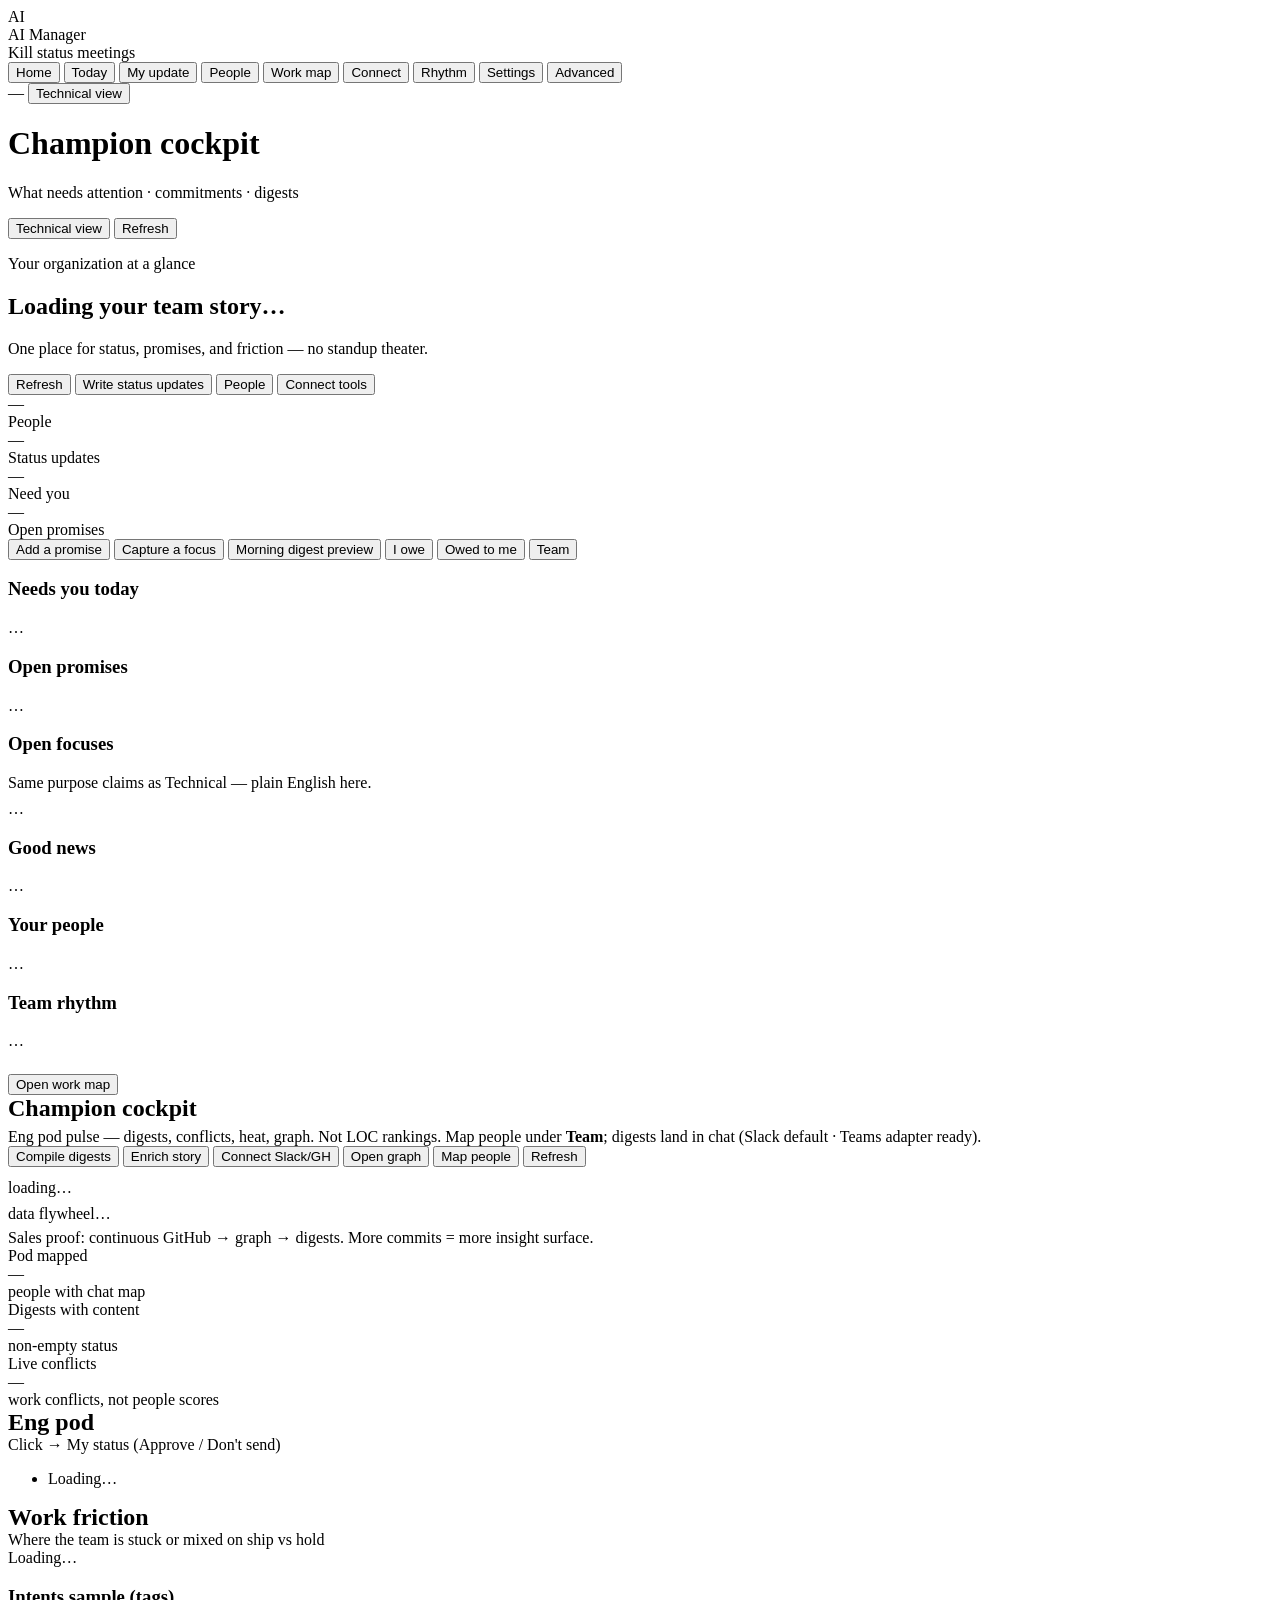
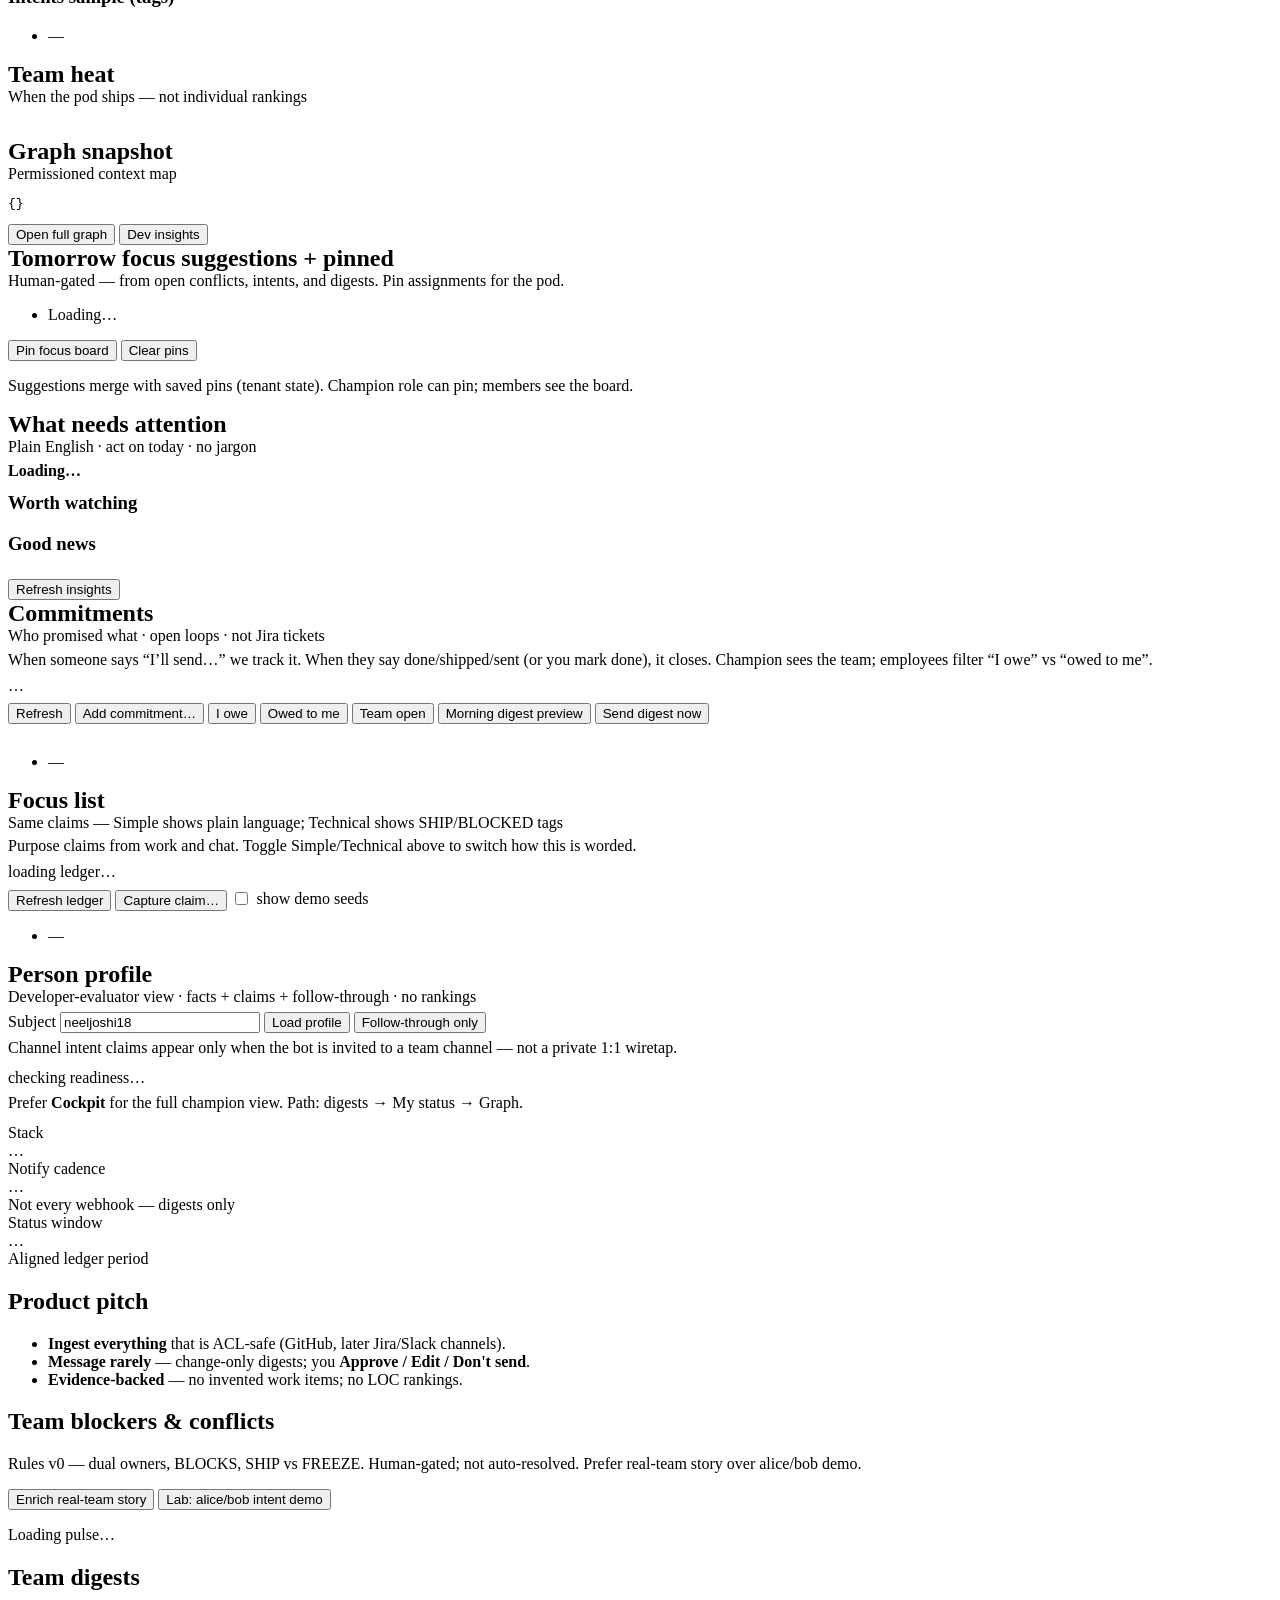
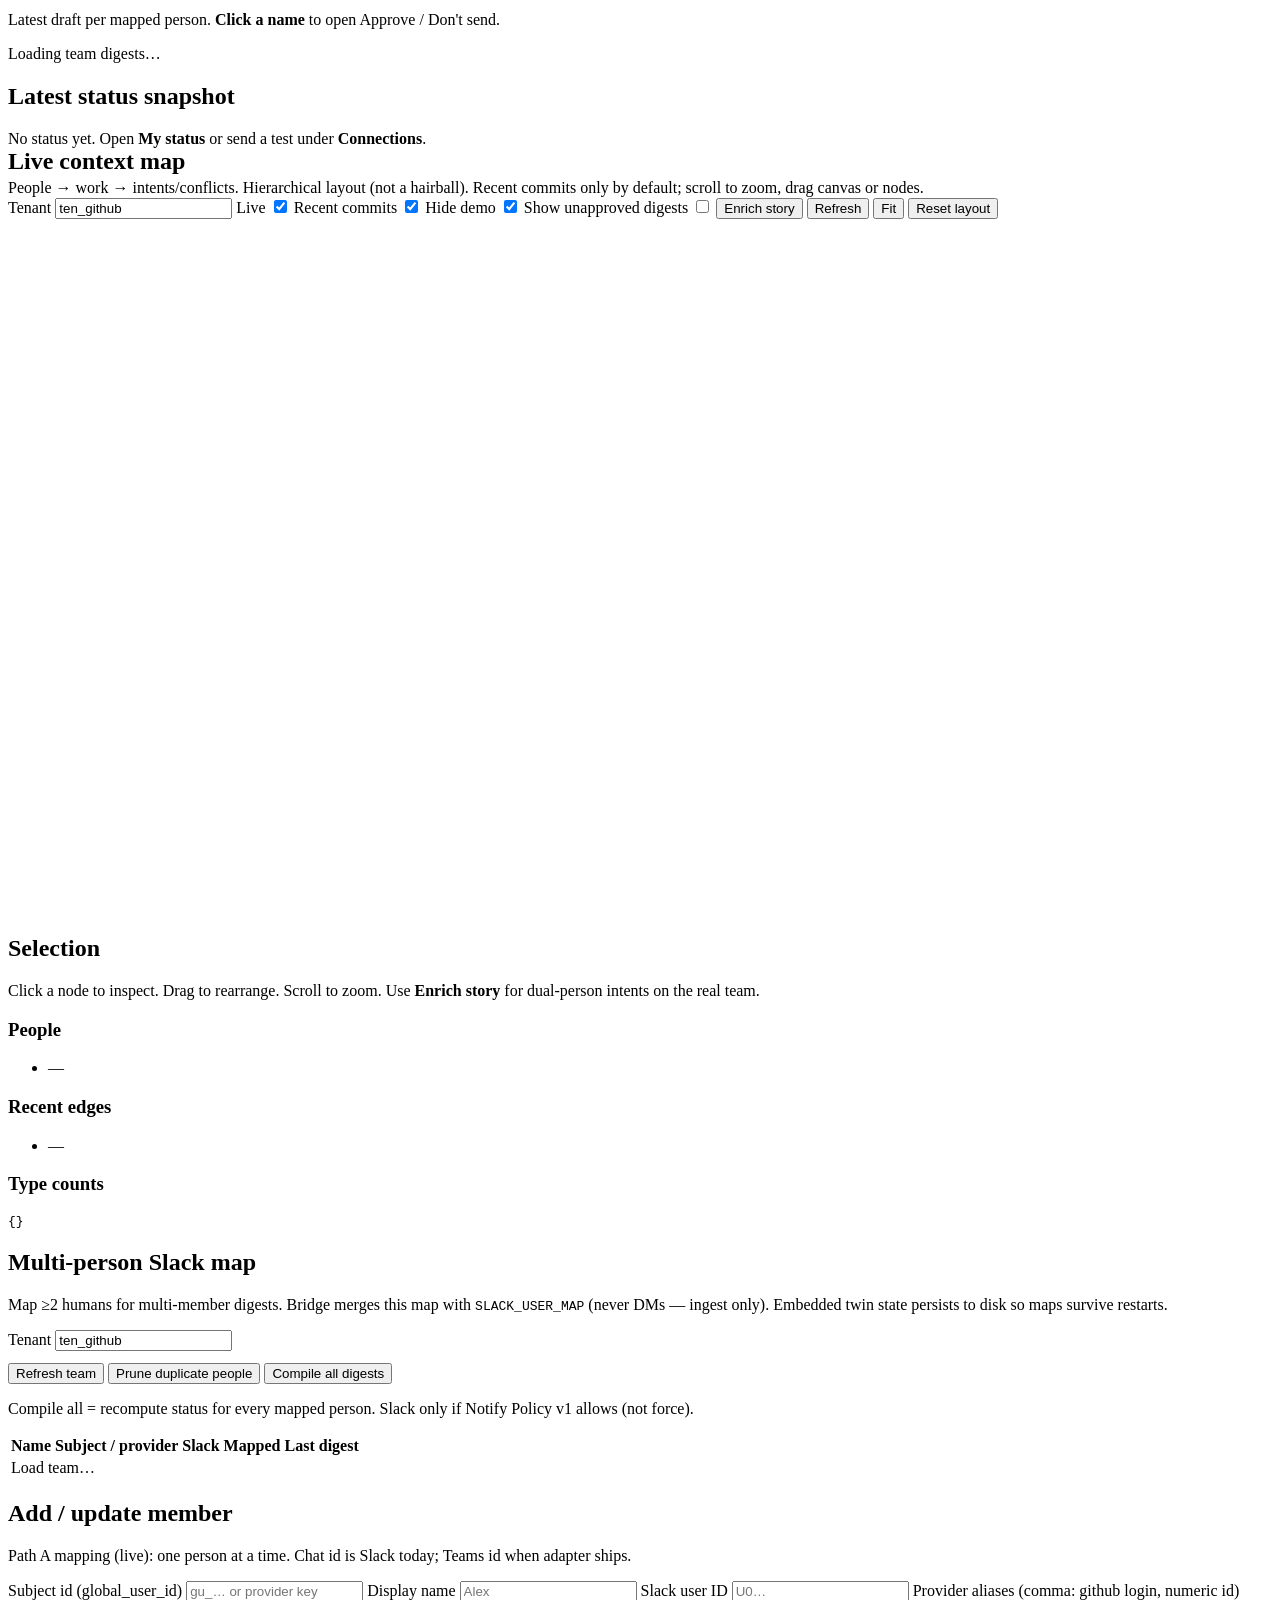
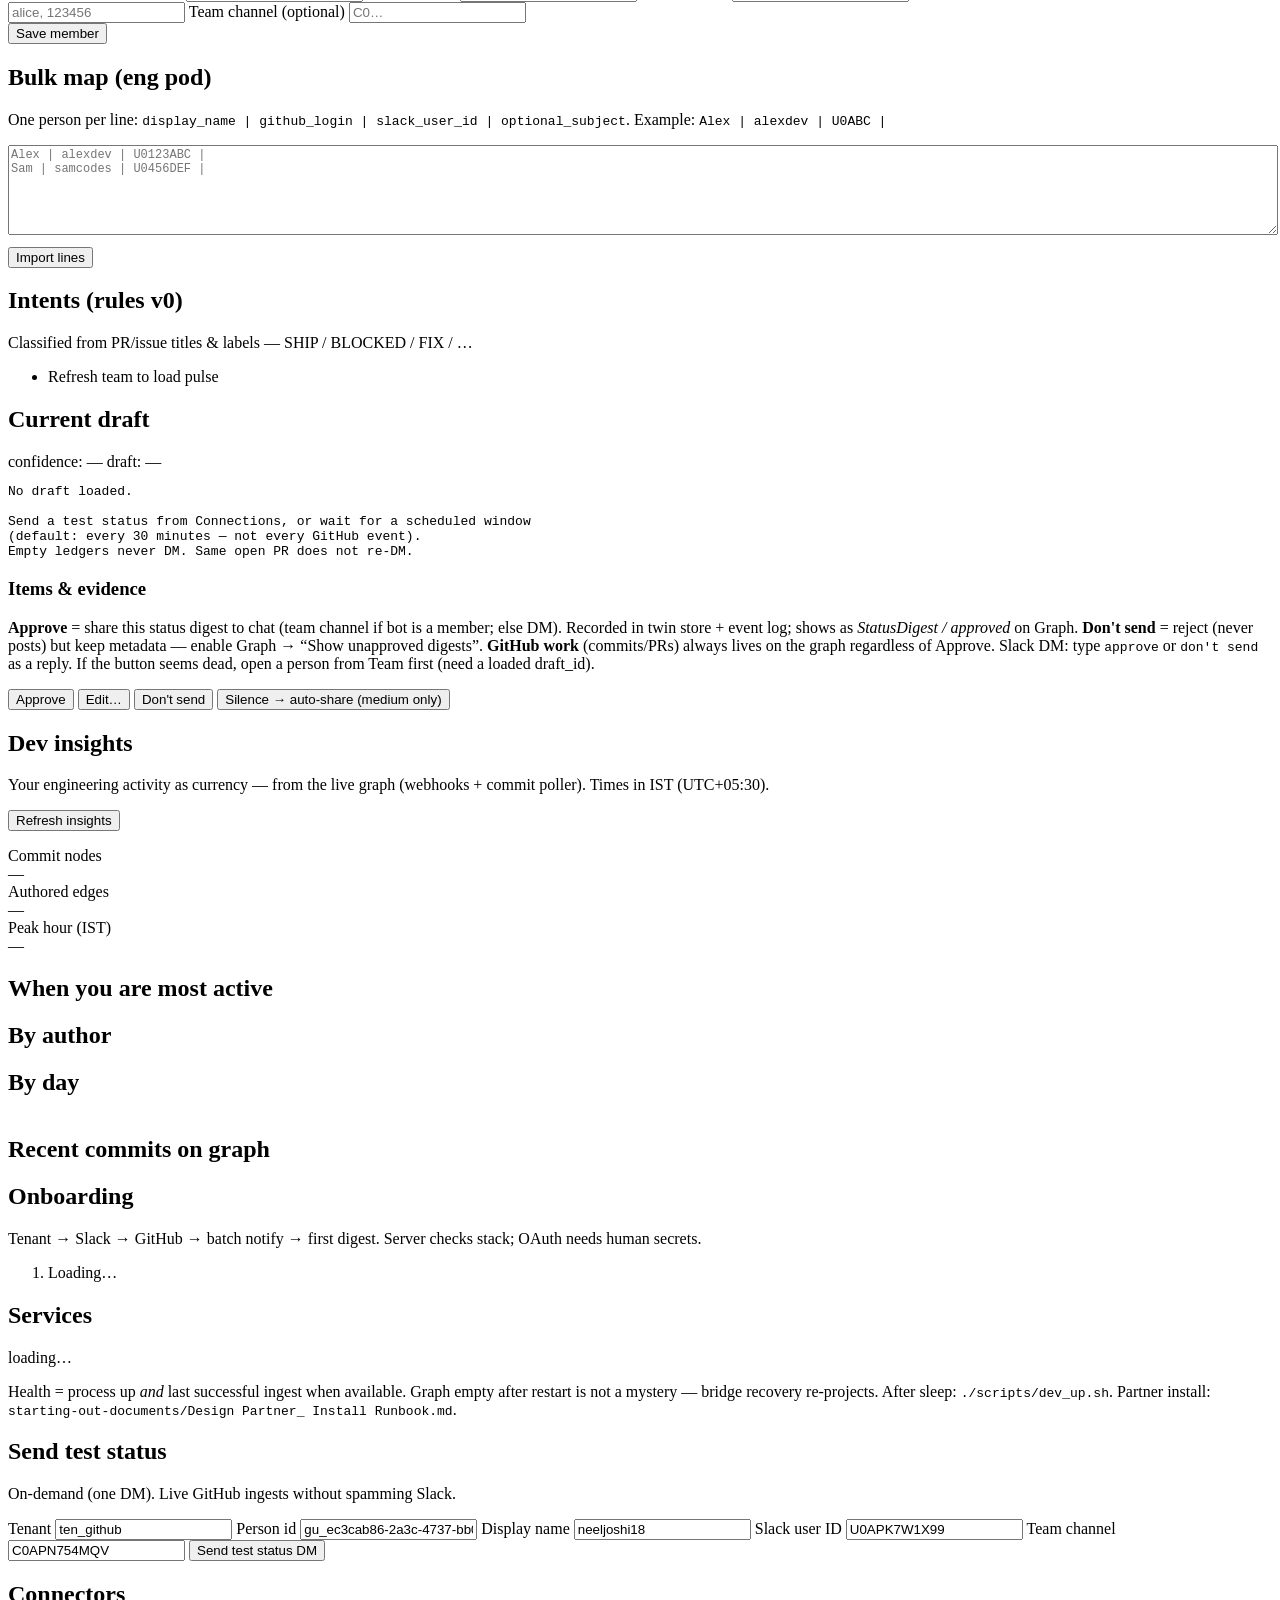
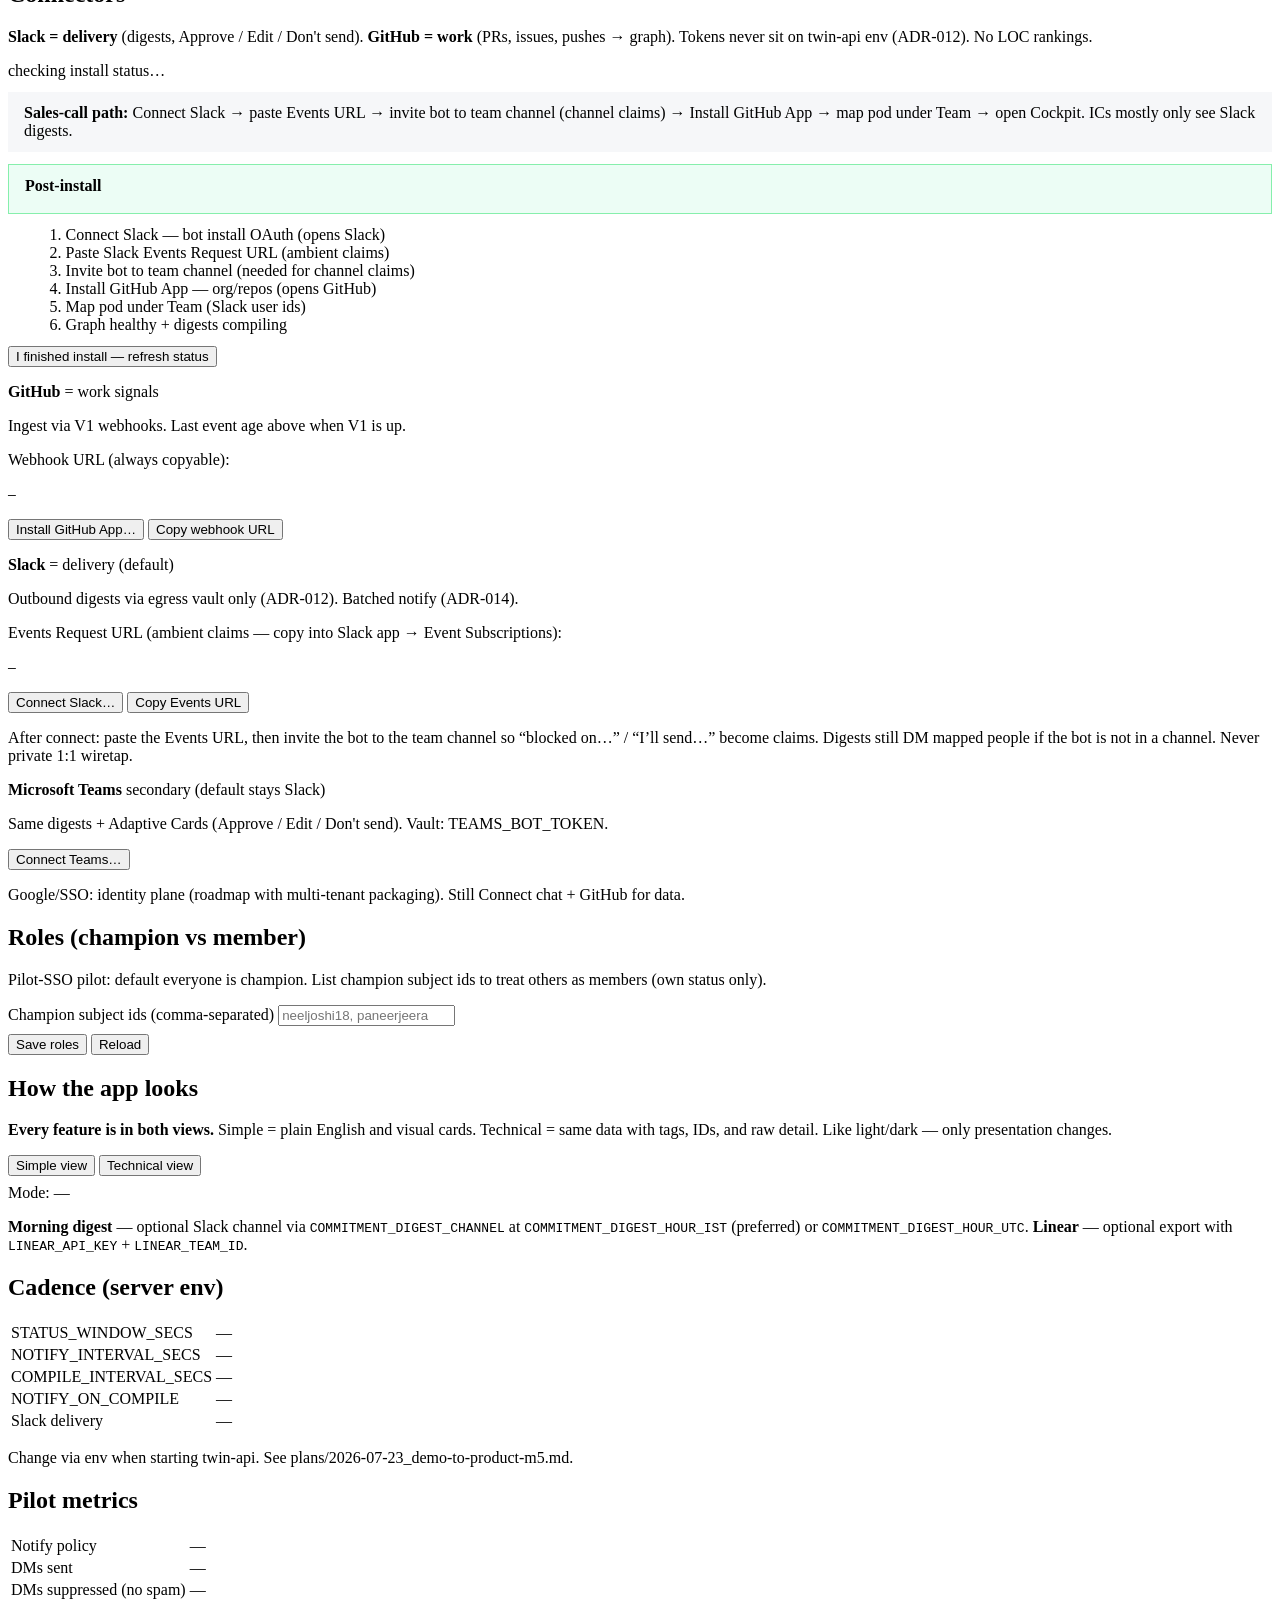
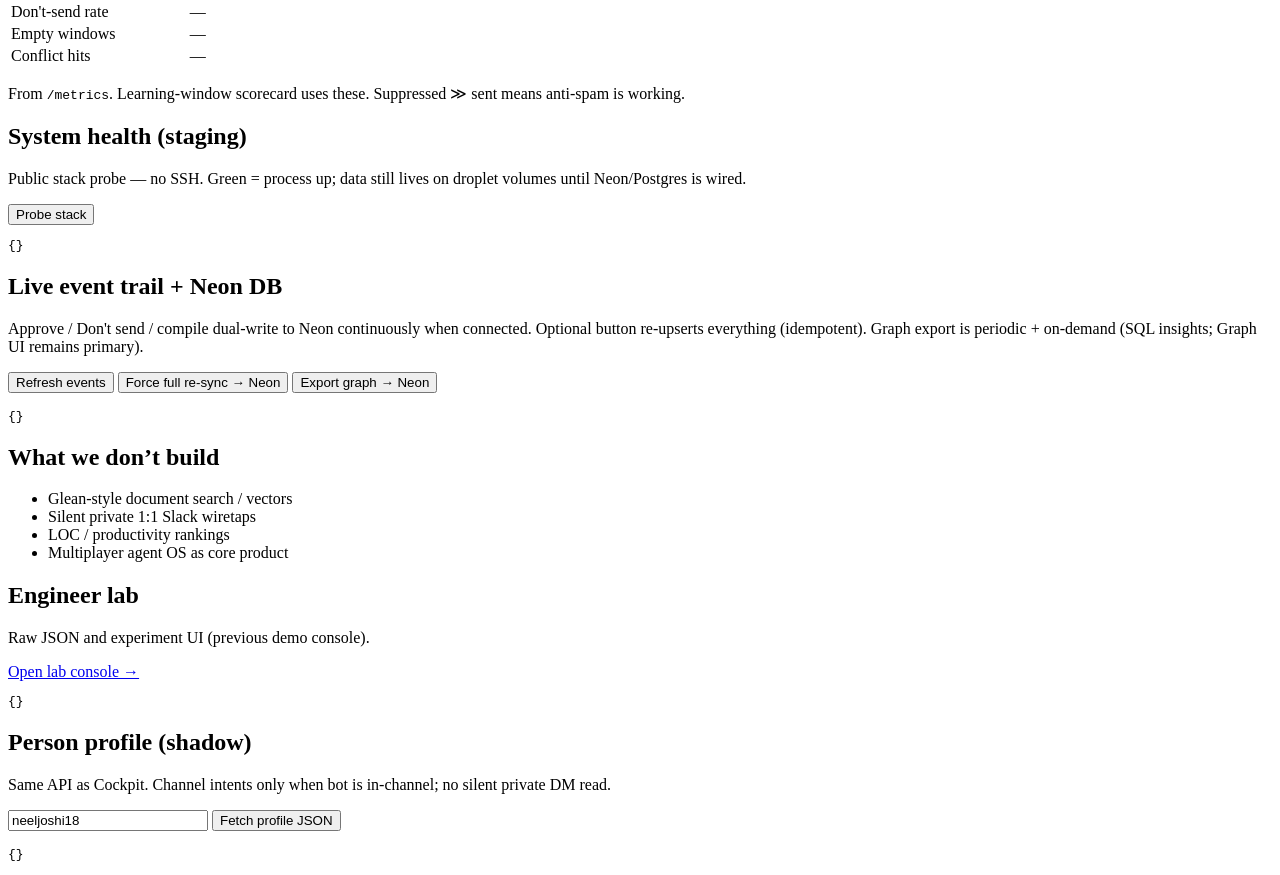
==== commit 81183a67: "Surface Slack Events install and request channel-history scopes. Connect now copies the Events Reque" ====
--- a/vertical-3/app-static/index.html
+++ b/vertical-3/app-static/index.html
@@ -4,8 +4,8 @@
   <meta charset="UTF-8" />
   <meta name="viewport" content="width=device-width, initial-scale=1" />
   <title>AI Manager</title>
-  <link rel="stylesheet" href="/app/styles.css?v=20260813a" />
-  <script>window.__APP_JS_V="20260813a";</script>
+  <link rel="stylesheet" href="/app/styles.css?v=20260814b" />
+  <script>window.__APP_JS_V="20260814b";</script>
   <meta http-equiv="Cache-Control" content="no-cache" />
 </head>
 <body>
@@ -568,7 +568,7 @@
           <p class="muted small"><strong>Slack = delivery</strong> (digests, Approve / Edit / Don't send). <strong>GitHub = work</strong> (PRs, issues, pushes → graph). Tokens never sit on twin-api env (ADR-012). No LOC rankings.</p>
           <div class="meta-row" id="conn-oauth-status" style="margin-bottom:0.75rem;"><span class="pill mid">checking install status…</span></div>
           <div class="card" style="background:var(--surface-2, #f6f7f9); margin-bottom:0.75rem; padding:0.75rem 1rem;" id="conn-guide">
-            <strong>Sales-call path:</strong> Connect Slack → invite bot to channel (optional; DMs still work) → Install GitHub App → map pod under Team → open Cockpit.
+            <strong>Sales-call path:</strong> Connect Slack → paste Events URL → invite bot to team channel (channel claims) → Install GitHub App → map pod under Team → open Cockpit.
             ICs mostly only see Slack digests.
           </div>
           <div id="conn-post-install" class="card hidden" style="background:#ecfdf5; border:1px solid #86efac; margin-bottom:0.75rem; padding:0.75rem 1rem;">
@@ -577,7 +577,8 @@
           </div>
           <ol class="muted small" id="conn-checklist" style="margin:0 0 0.75rem 1.1rem;">
             <li id="conn-step-slack">Connect Slack — bot install OAuth (opens Slack)</li>
-            <li id="conn-step-channel">Invite bot to team channel (optional — DM fallback works)</li>
+            <li id="conn-step-events">Paste Slack Events Request URL (ambient claims)</li>
+            <li id="conn-step-channel">Invite bot to team channel (needed for channel claims)</li>
             <li id="conn-step-gh">Install GitHub App — org/repos (opens GitHub)</li>
             <li id="conn-step-map">Map pod under Team (Slack user ids)</li>
             <li id="conn-step-graph">Graph healthy + digests compiling</li>
@@ -599,13 +600,16 @@
             <div>
               <p><strong>Slack</strong> <span class="muted small">= delivery (default)</span></p>
               <p class="muted small" id="conn-slack">Outbound digests via egress vault only (ADR-012). Batched notify (ADR-014).</p>
+              <p class="muted small">Events Request URL (ambient claims — copy into Slack app → Event Subscriptions):</p>
+              <p style="word-break:break-all;"><code id="conn-slack-events">—</code></p>
               <div class="actions-inline">
                 <button type="button" class="primary" id="btn-slack-oauth">Connect Slack…</button>
+                <button type="button" class="ghost" id="btn-slack-events-copy">Copy Events URL</button>
               </div>
               <p class="muted small" id="conn-slack-manual" style="margin-top:0.5rem;"></p>
               <p class="muted small" id="conn-slack-channel-hint" style="margin-top:0.35rem;">
-                After connect: invite the bot to your team channel for channel posts.
-                Channel id on the form below is used for test status — digests still DM mapped people if the bot is not in a channel.
+                After connect: paste the Events URL, then invite the bot to the team channel so “blocked on…” / “I’ll send…” become claims.
+                Digests still DM mapped people if the bot is not in a channel. Never private 1:1 wiretap.
               </p>
             </div>
           </div>
@@ -643,7 +647,7 @@
             <button type="button" id="btn-ux-technical" class="ghost">Technical view</button>
           </div>
           <p class="muted small" id="settings-ux-mode" style="margin-top:0.5rem;">Mode: —</p>
-          <p class="muted small" style="margin-top:0.75rem;"><strong>Morning digest</strong> — optional Slack channel via <code>COMMITMENT_DIGEST_CHANNEL</code>. <strong>Linear</strong> — optional export with <code>LINEAR_API_KEY</code> + <code>LINEAR_TEAM_ID</code>.</p>
+          <p class="muted small" style="margin-top:0.75rem;"><strong>Morning digest</strong> — optional Slack channel via <code>COMMITMENT_DIGEST_CHANNEL</code> at <code>COMMITMENT_DIGEST_HOUR_IST</code> (preferred) or <code>COMMITMENT_DIGEST_HOUR_UTC</code>. <strong>Linear</strong> — optional export with <code>LINEAR_API_KEY</code> + <code>LINEAR_TEAM_ID</code>.</p>
         </div>
         <div class="card">
           <h2>Cadence (server env)</h2>
@@ -722,6 +726,6 @@
       </section>
     </main>
   </div>
-  <script src="/app/app.js?v=20260813a"></script>
+  <script src="/app/app.js?v=20260814b"></script>
 </body>
 </html>
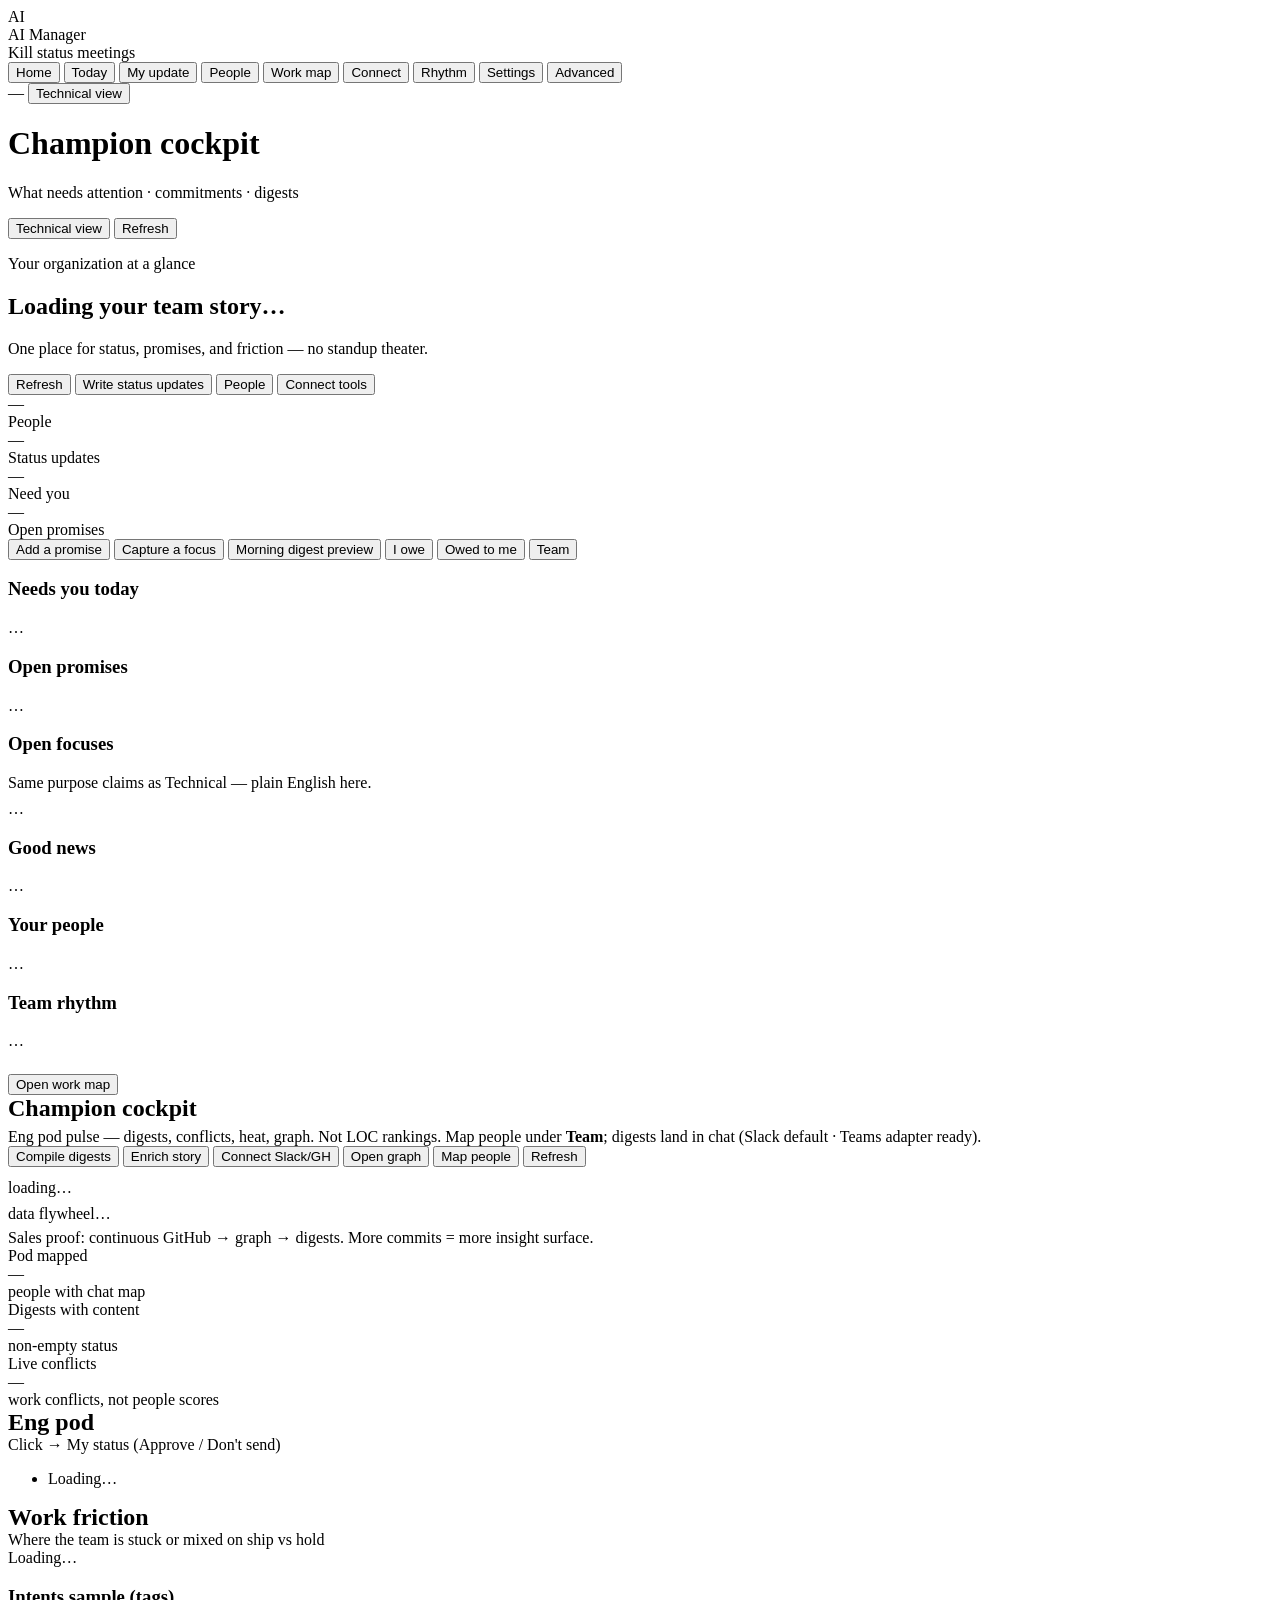
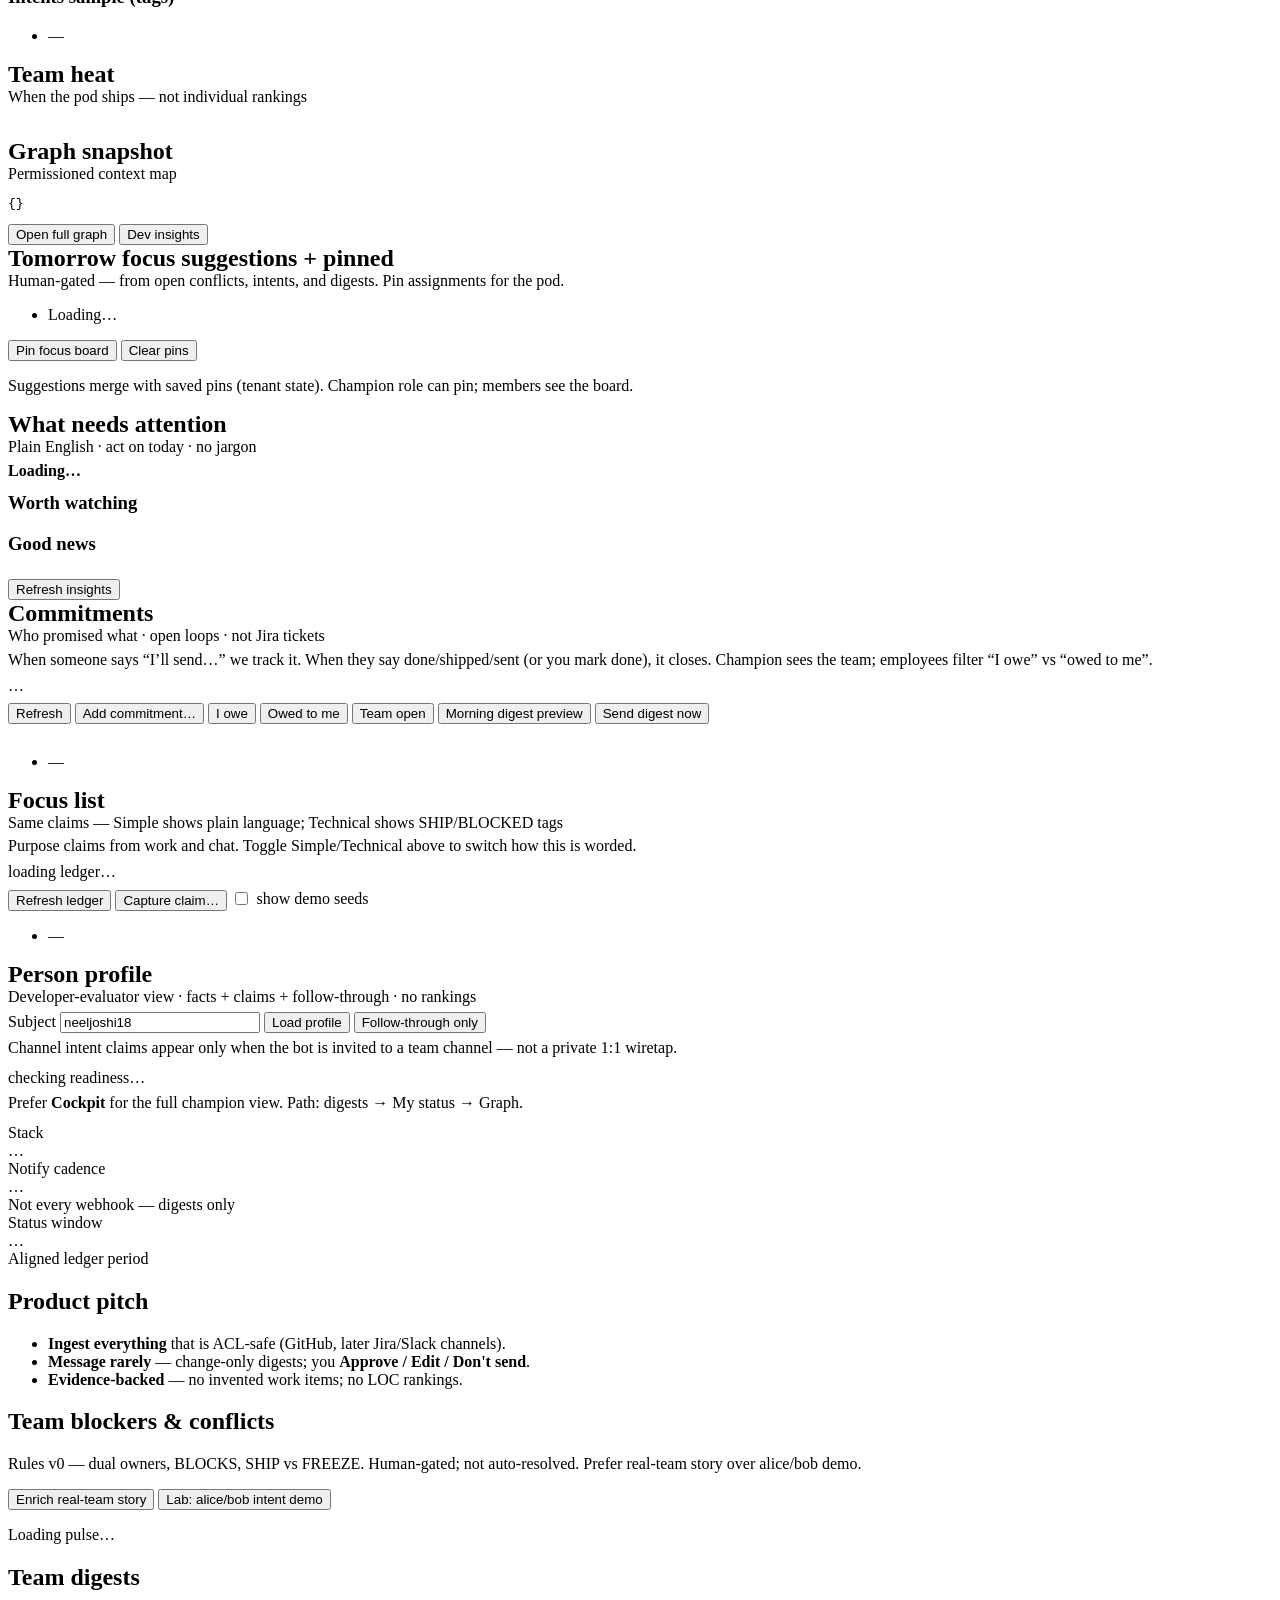
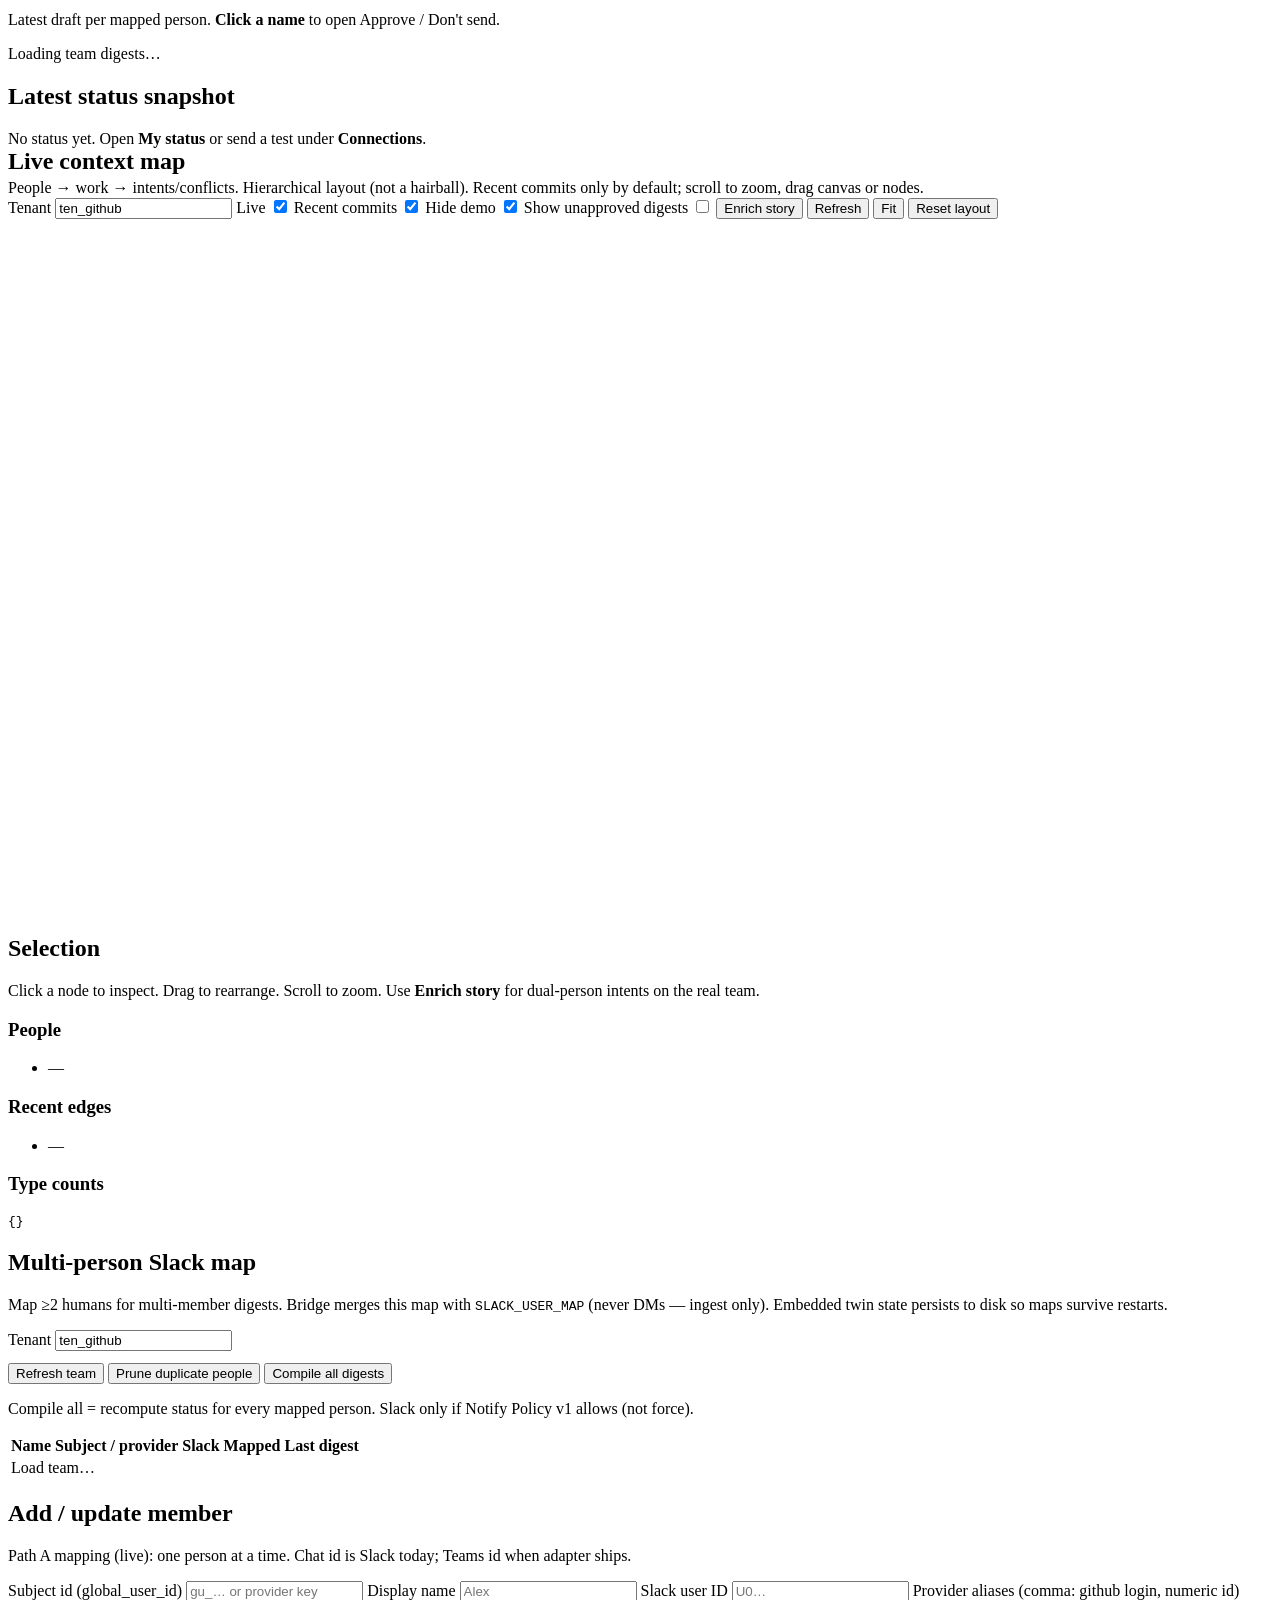
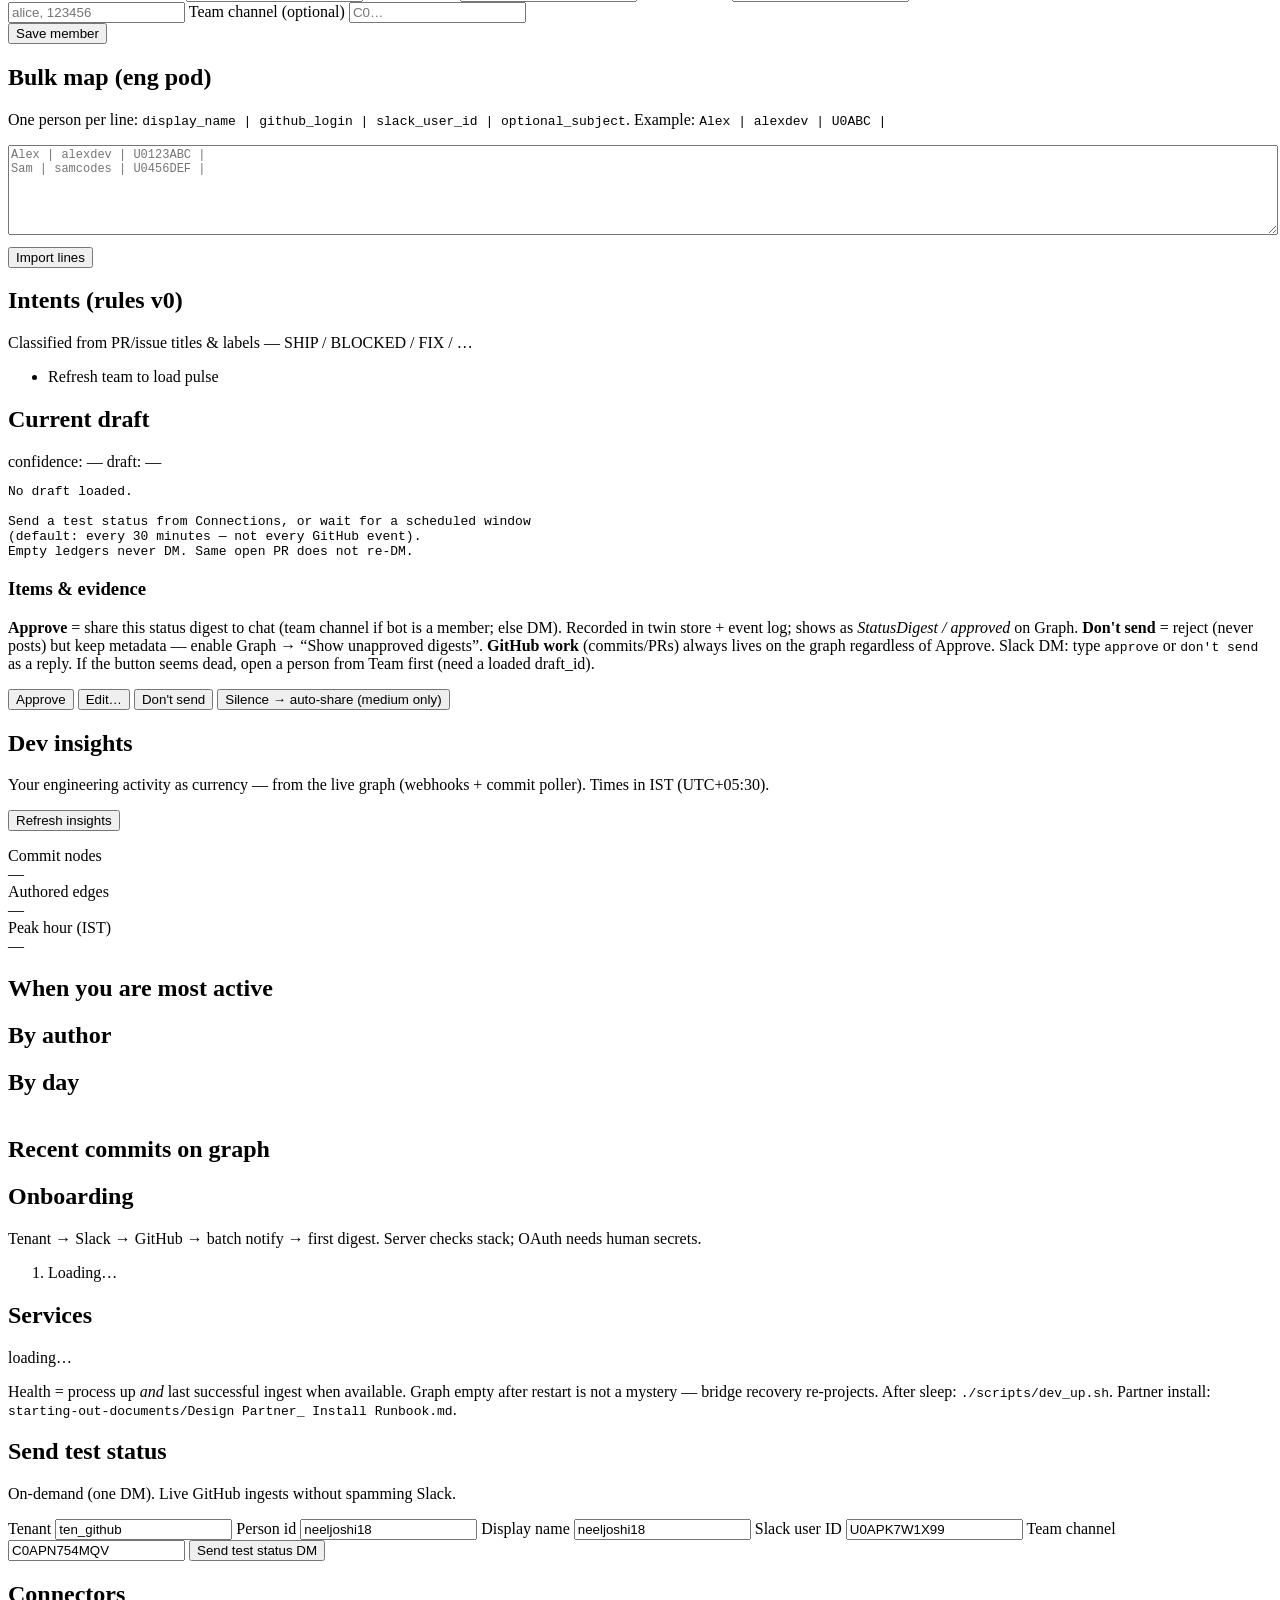
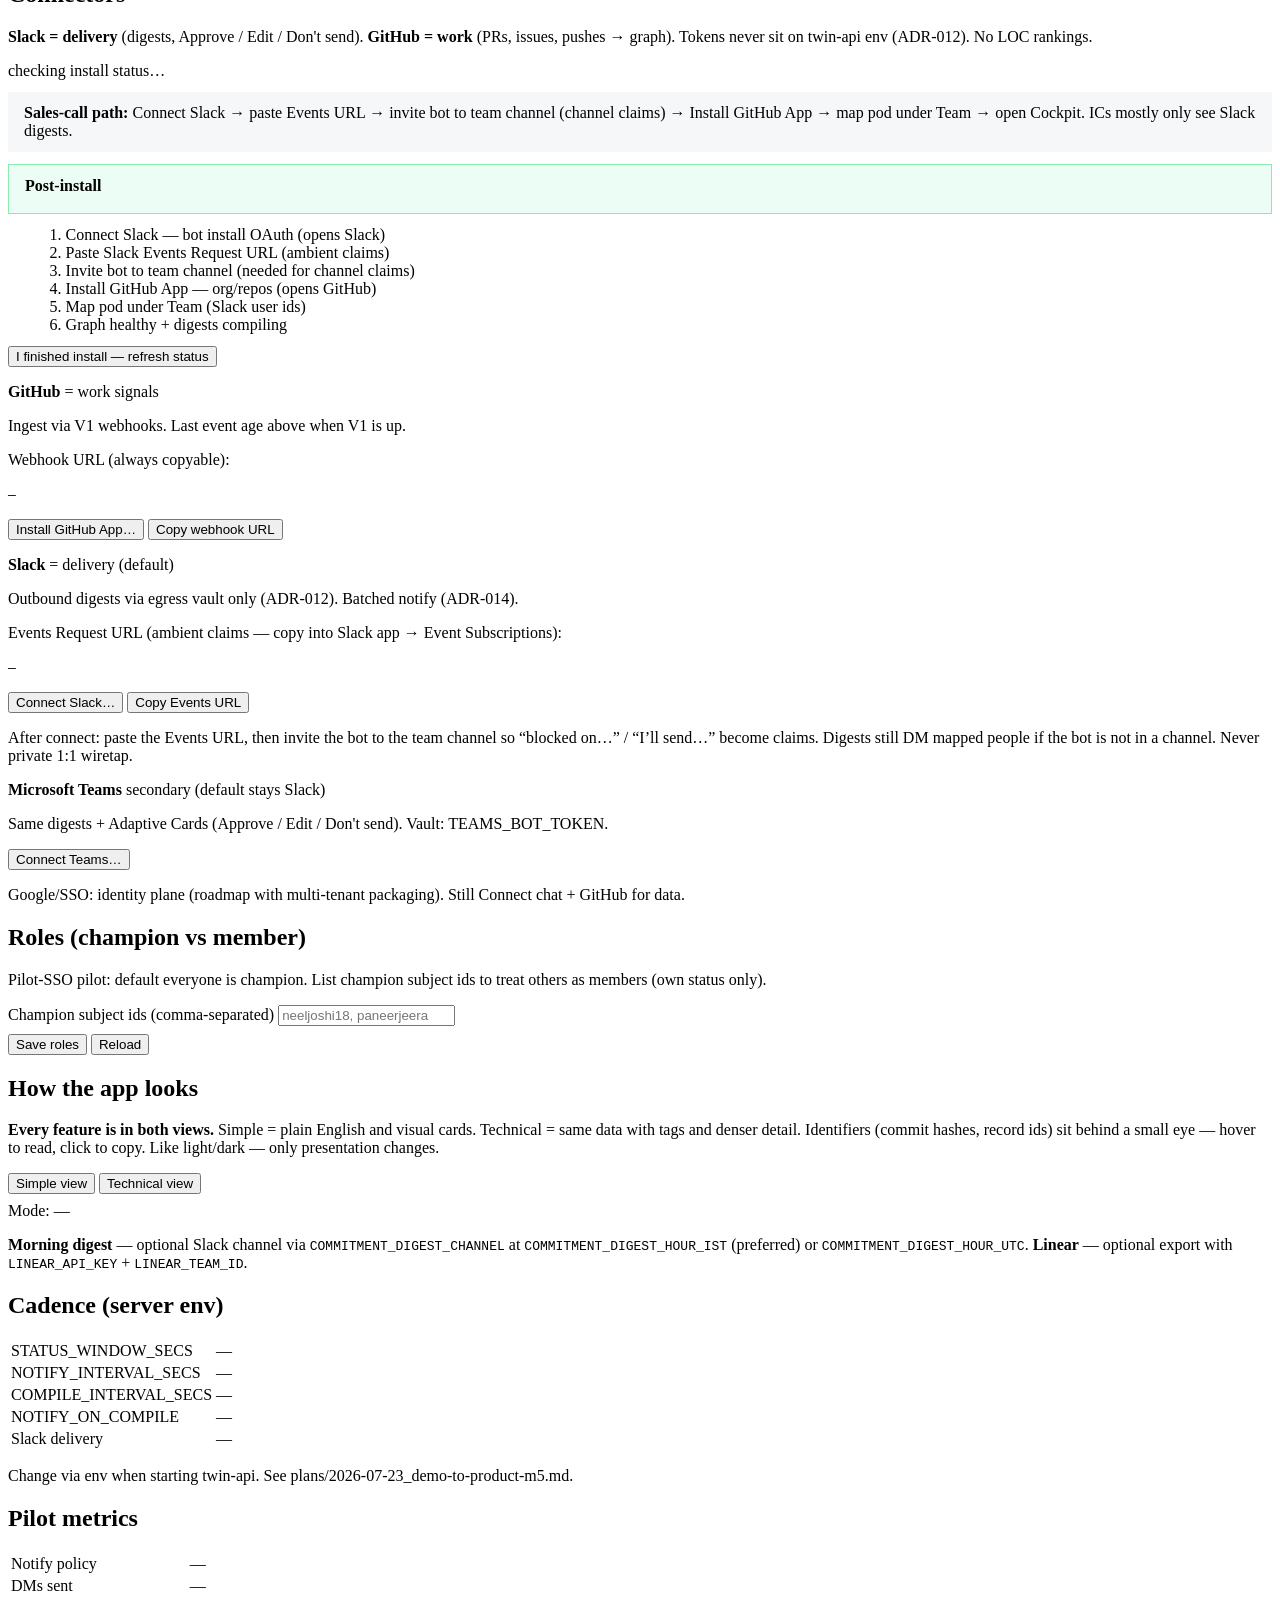
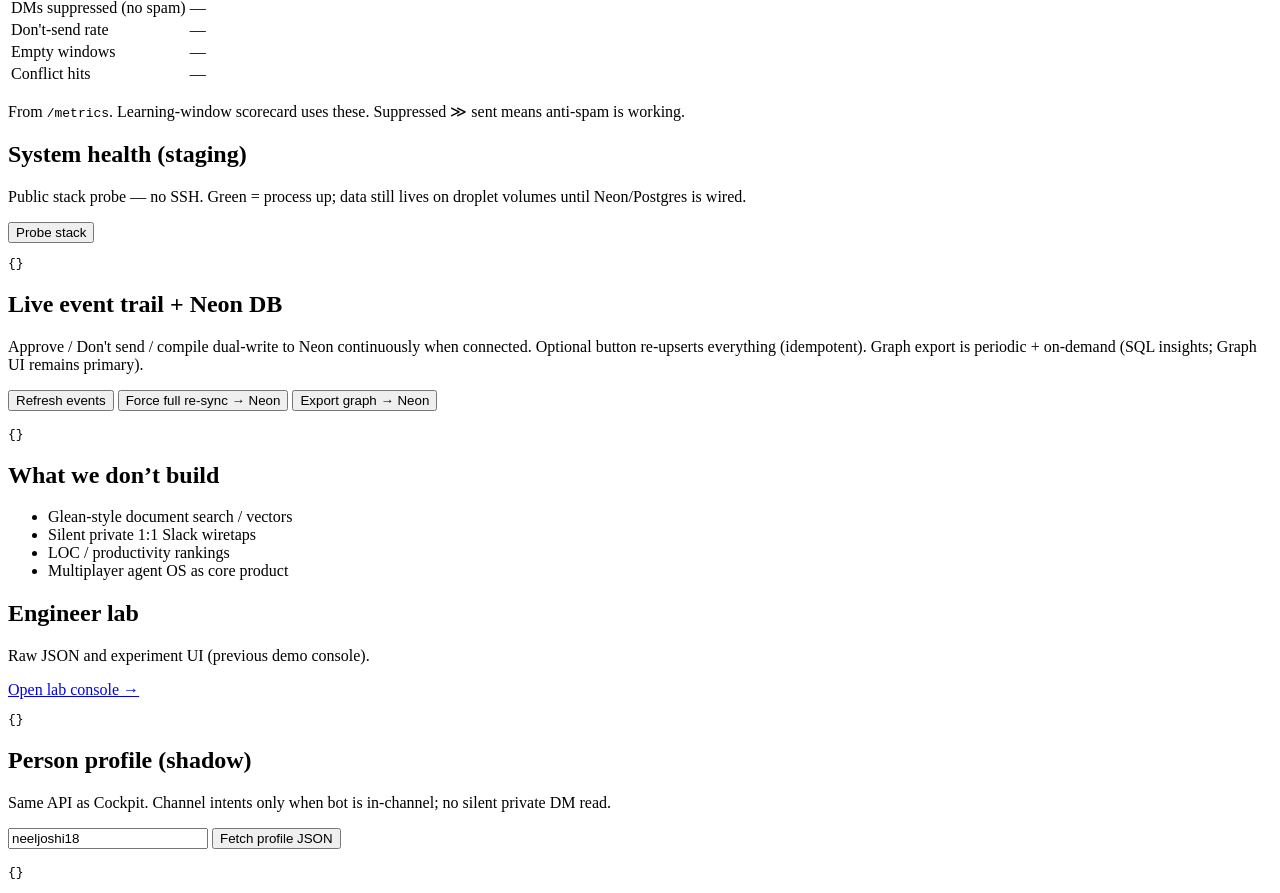
==== commit f33a9e82: "Hide opaque ids behind a hoverable circled eye. Technical view now reads as words first. Commit hash" ====
--- a/vertical-3/app-static/index.html
+++ b/vertical-3/app-static/index.html
@@ -4,8 +4,8 @@
   <meta charset="UTF-8" />
   <meta name="viewport" content="width=device-width, initial-scale=1" />
   <title>AI Manager</title>
-  <link rel="stylesheet" href="/app/styles.css?v=20260814b" />
-  <script>window.__APP_JS_V="20260814b";</script>
+  <link rel="stylesheet" href="/app/styles.css?v=20260814c" />
+  <script>window.__APP_JS_V="20260814c";</script>
   <meta http-equiv="Cache-Control" content="no-cache" />
 </head>
 <body>
@@ -461,7 +461,7 @@
           <div class="meta-row">
             <span id="st-conf" class="pill mid">confidence: —</span>
             <span id="st-status" class="pill mid">draft: —</span>
-            <code id="st-ids" class="muted small"></code>
+            <span id="st-ids" class="muted small id-eye-row"></span>
           </div>
           <pre id="st-text" class="box">No draft loaded.
 
@@ -556,7 +556,7 @@
             <h2>Send test status</h2>
             <p class="muted small">On-demand (one DM). Live GitHub ingests without spamming Slack.</p>
             <label>Tenant <input id="tenant" value="ten_github" /></label>
-            <label>Person id <input id="user" value="gu_ec3cab86-2a3c-4737-bb04-d1f2deeae9f8" /></label>
+            <label>Person id <input id="user" value="neeljoshi18" /></label>
             <label>Display name <input id="name" value="neeljoshi18" /></label>
             <label>Slack user ID <input id="slack_user" value="U0APK7W1X99" /></label>
             <label>Team channel <input id="channel" value="C0APN754MQV" /></label>
@@ -641,7 +641,7 @@
       <section id="view-settings" class="view hidden">
         <div class="card">
           <h2>How the app looks</h2>
-          <p class="muted small"><strong>Every feature is in both views.</strong> Simple = plain English and visual cards. Technical = same data with tags, IDs, and raw detail. Like light/dark — only presentation changes.</p>
+          <p class="muted small"><strong>Every feature is in both views.</strong> Simple = plain English and visual cards. Technical = same data with tags and denser detail. Identifiers (commit hashes, record ids) sit behind a small eye — hover to read, click to copy. Like light/dark — only presentation changes.</p>
           <div class="actions-inline">
             <button type="button" id="btn-ux-simple" class="primary">Simple view</button>
             <button type="button" id="btn-ux-technical" class="ghost">Technical view</button>
@@ -726,6 +726,6 @@
       </section>
     </main>
   </div>
-  <script src="/app/app.js?v=20260814b"></script>
+  <script src="/app/app.js?v=20260814c"></script>
 </body>
 </html>
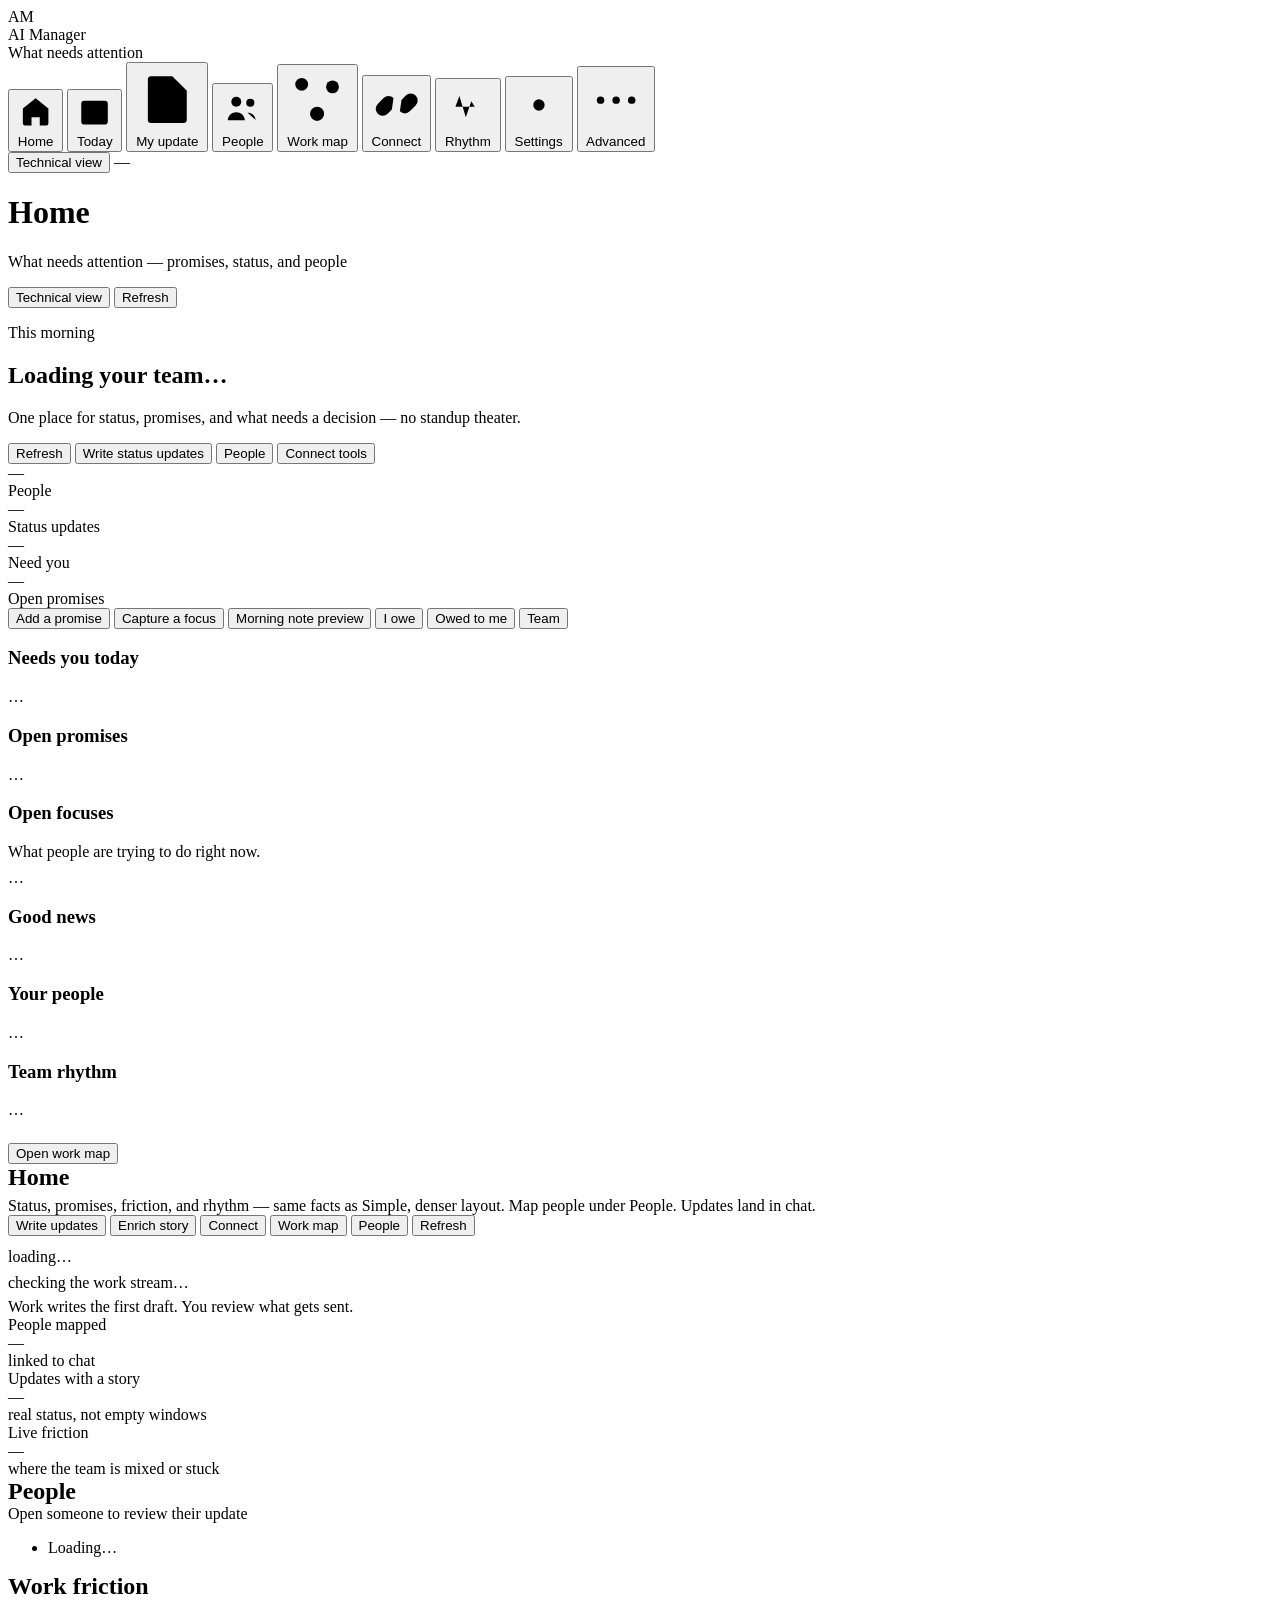
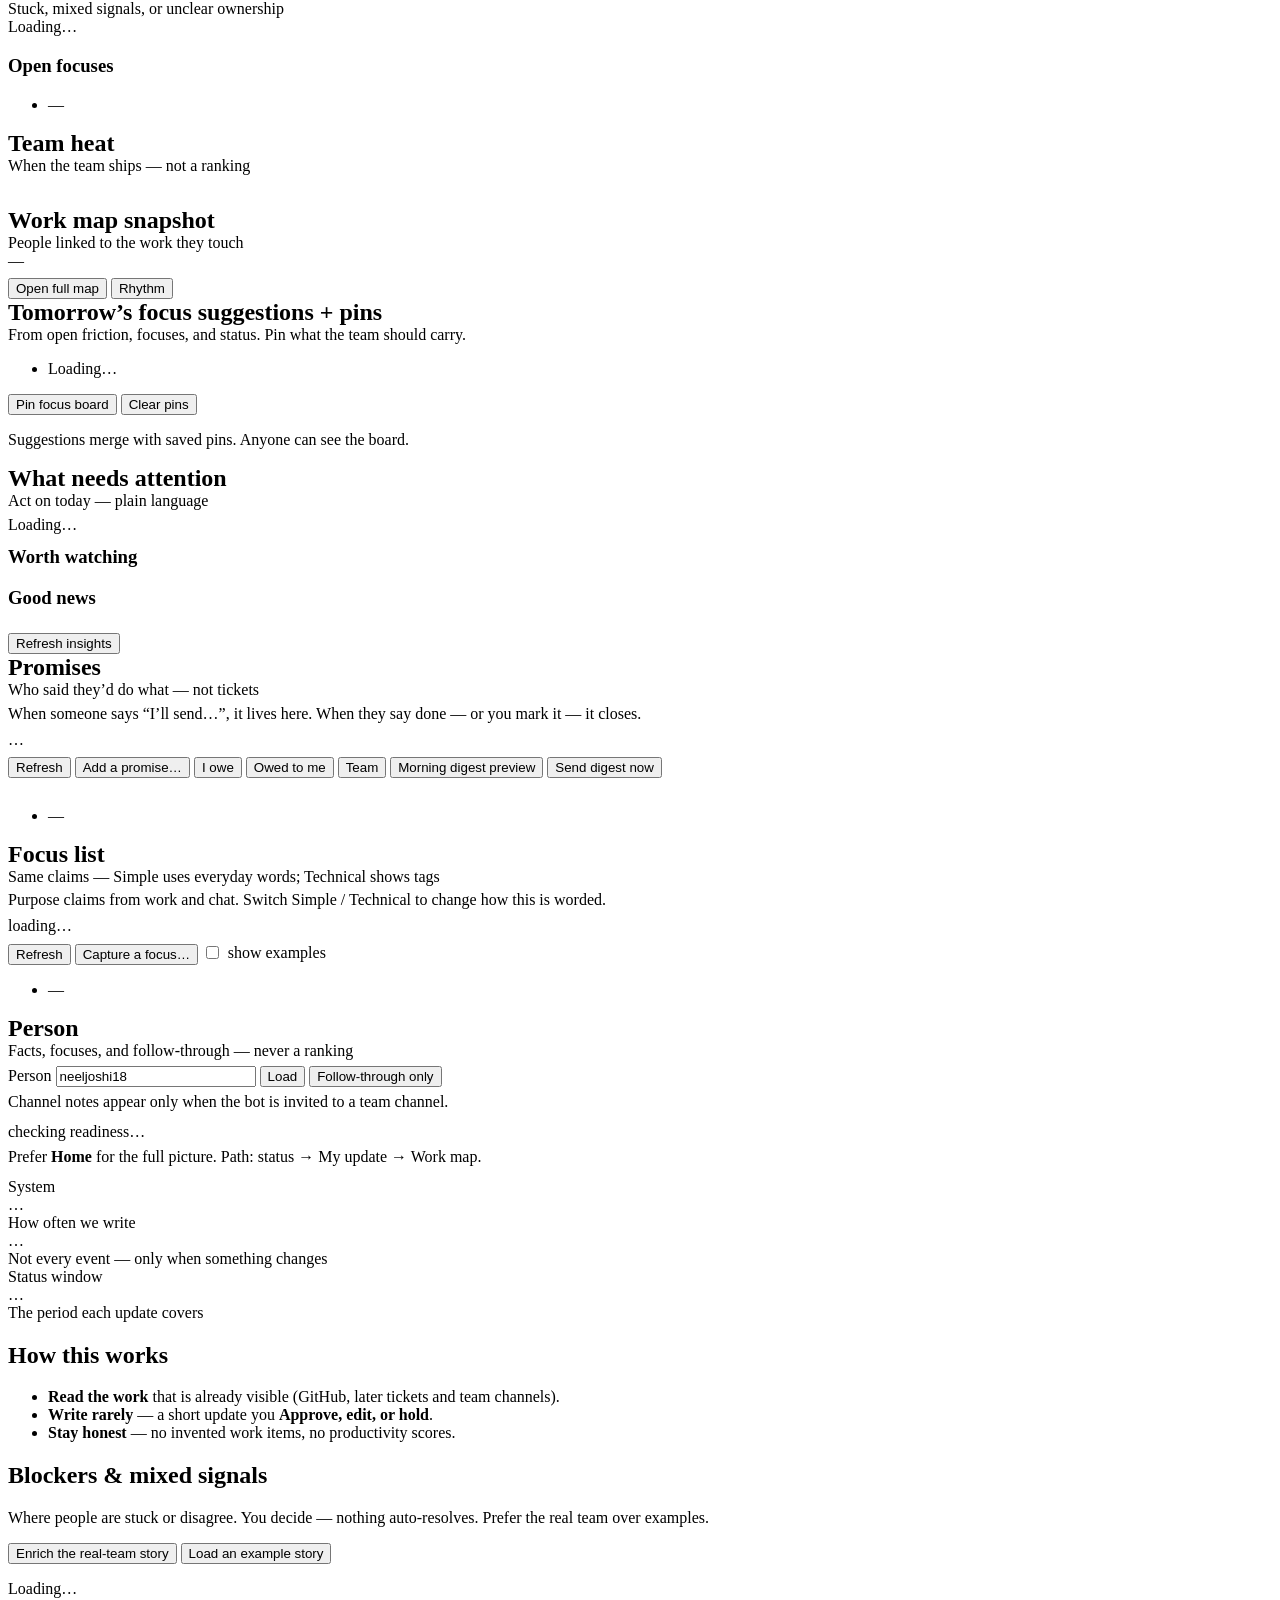
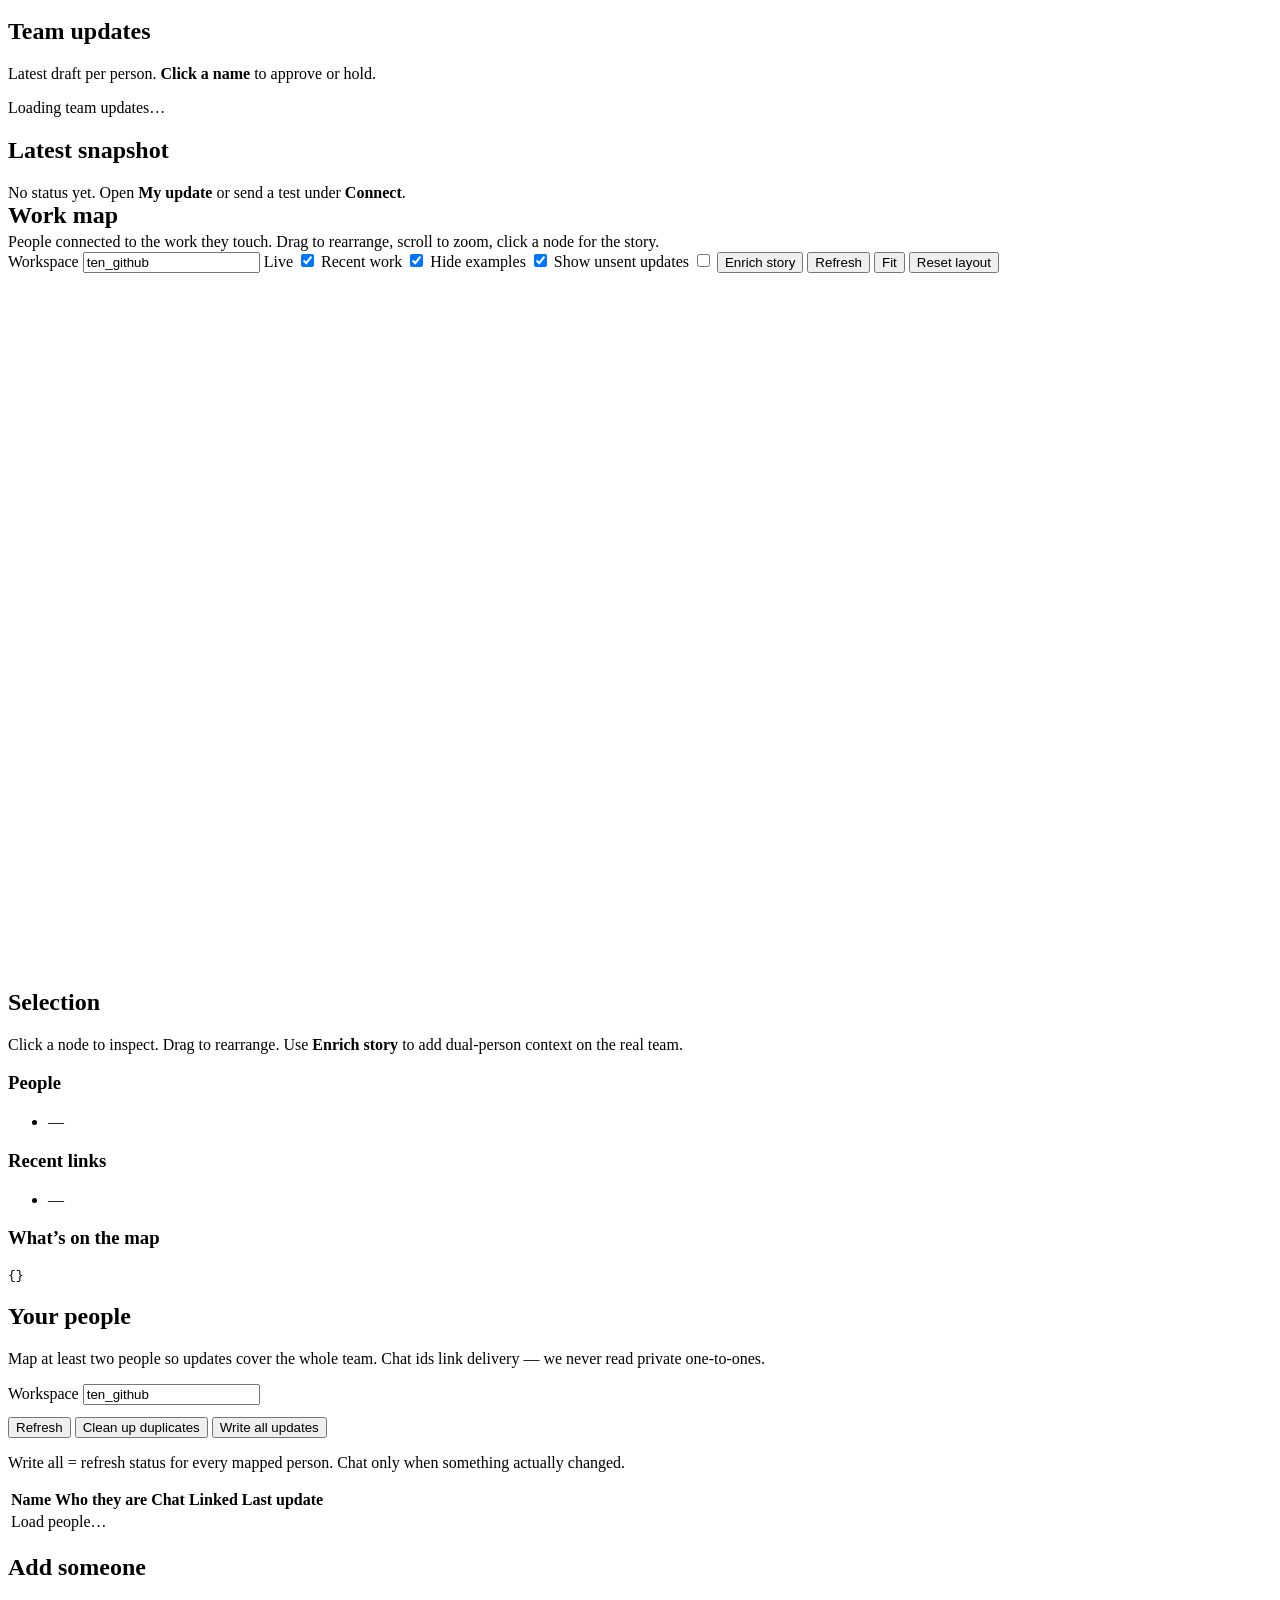
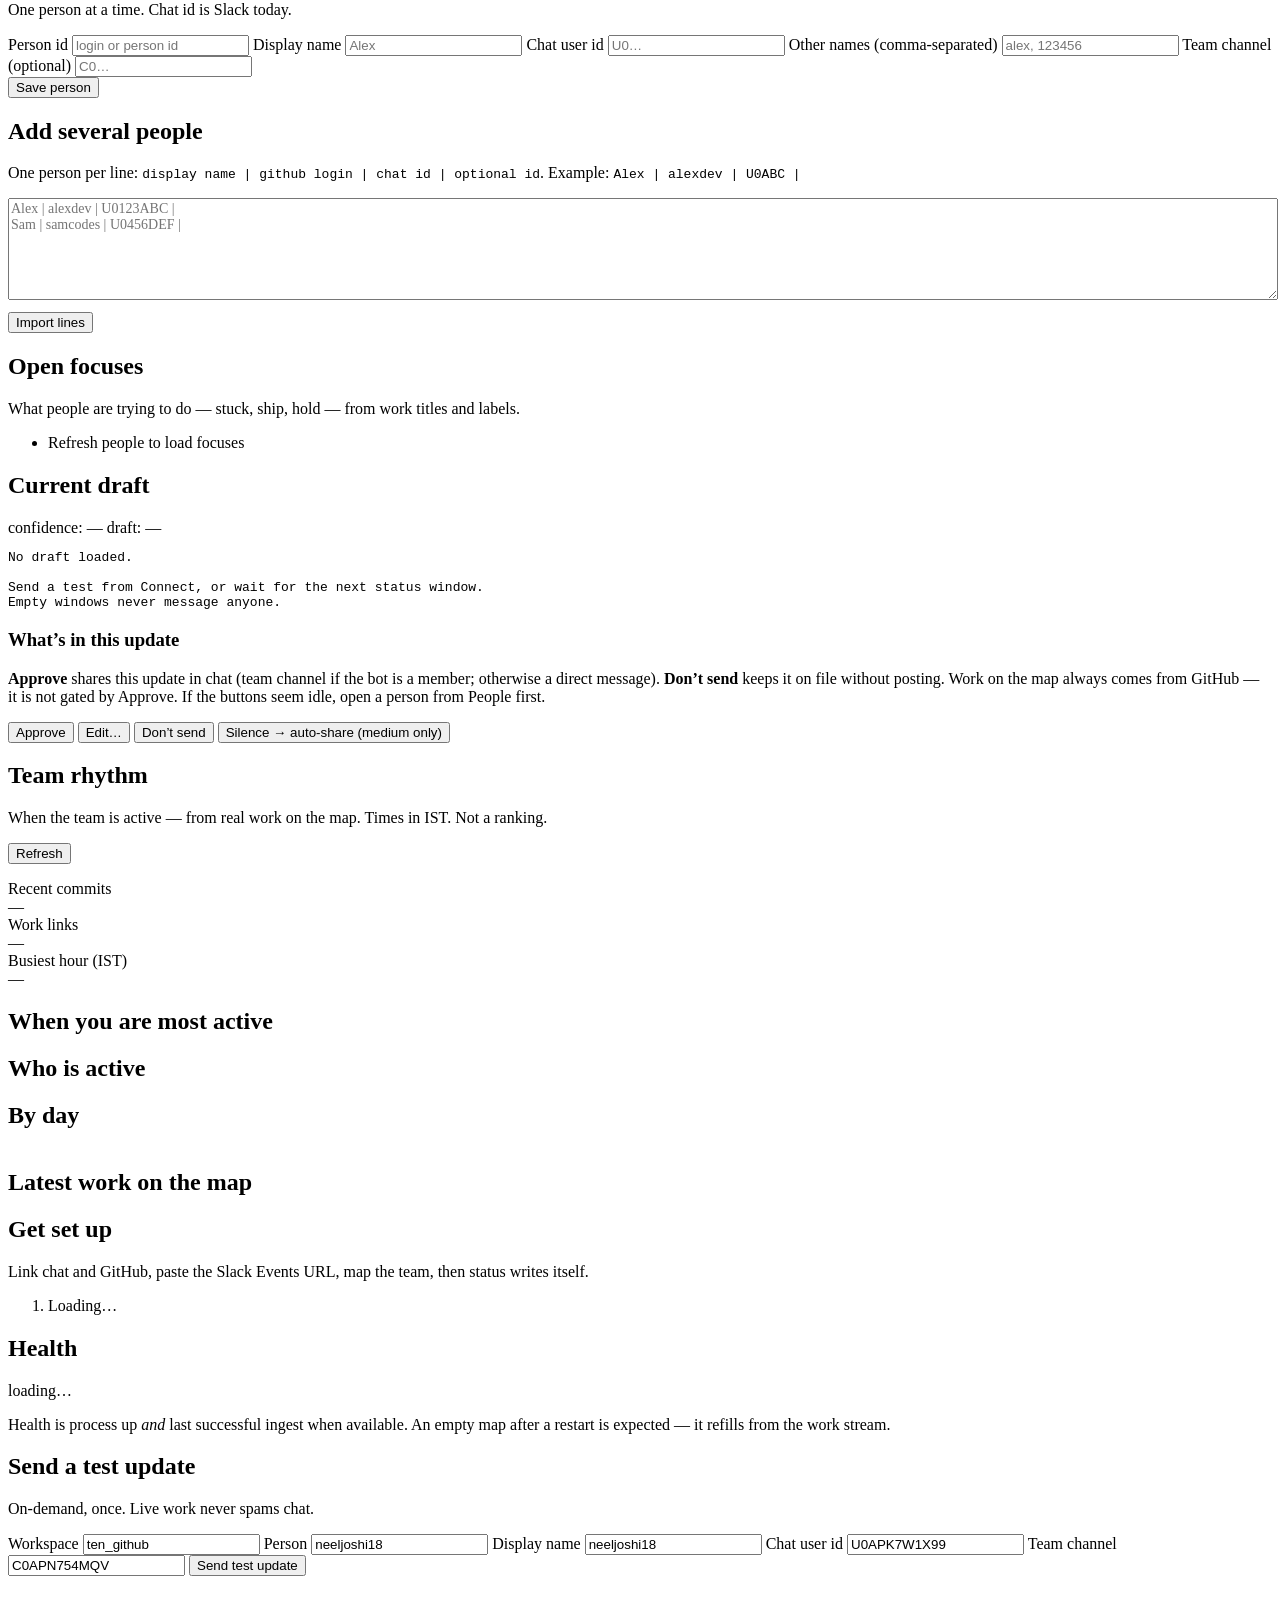
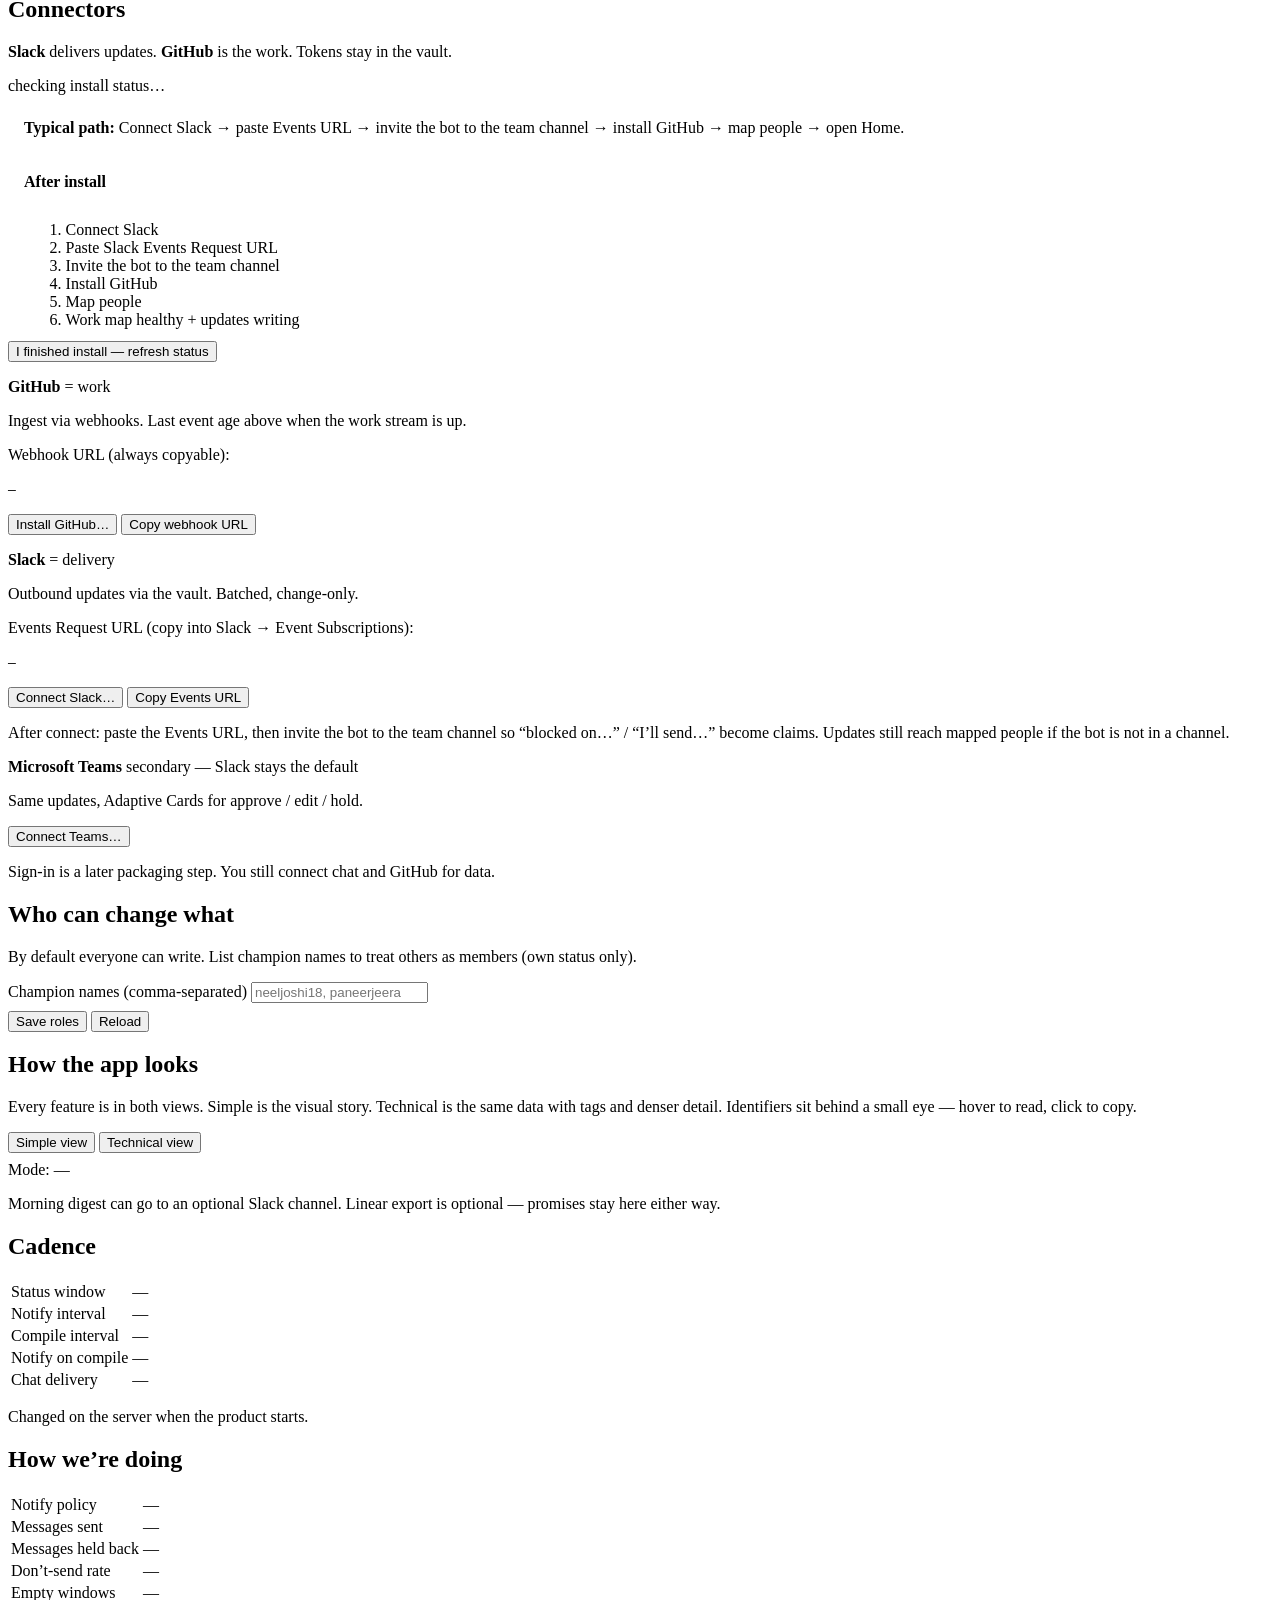
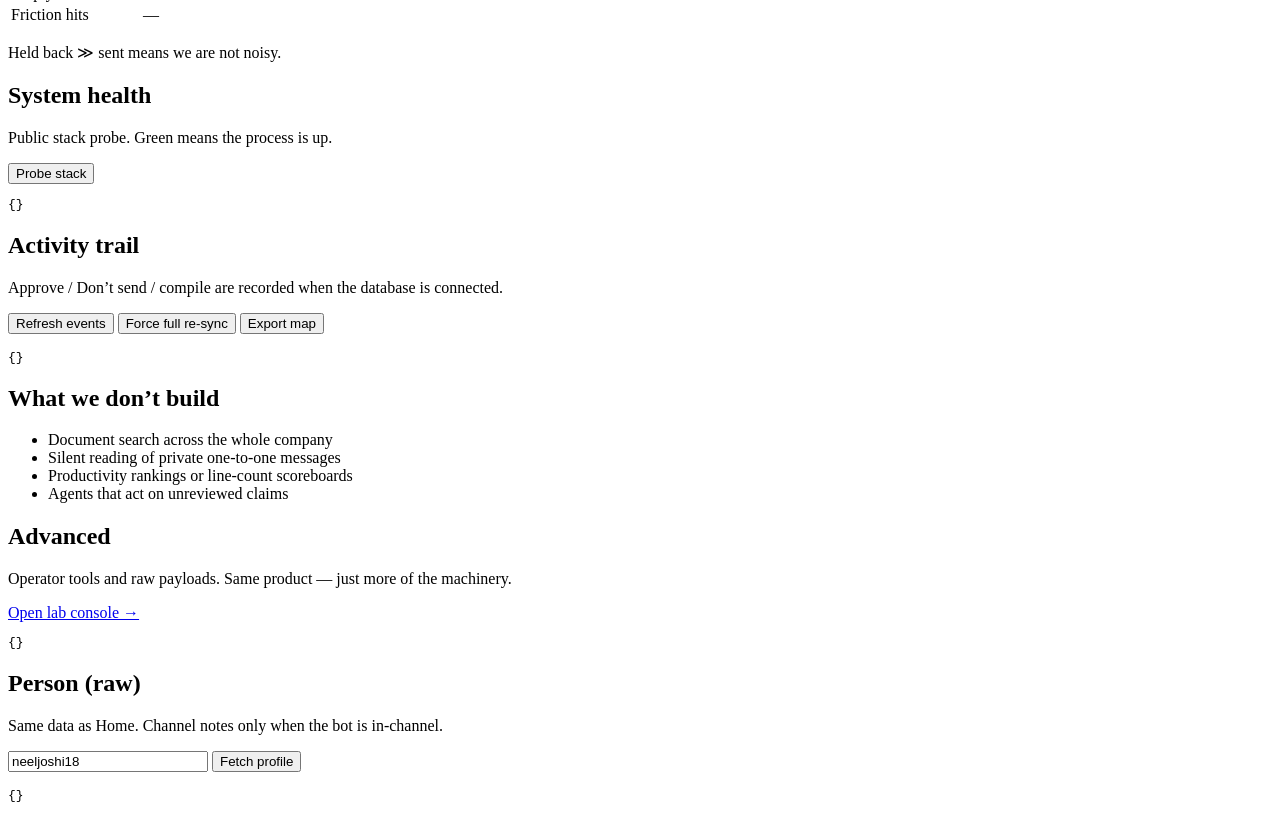
==== commit 329ab42c: "Ship Ramp-like product UI for the staging app. Rebuild the shell and every existing page on one warm" ====
--- a/vertical-3/app-static/index.html
+++ b/vertical-3/app-static/index.html
@@ -4,57 +4,83 @@
   <meta charset="UTF-8" />
   <meta name="viewport" content="width=device-width, initial-scale=1" />
   <title>AI Manager</title>
-  <link rel="stylesheet" href="/app/styles.css?v=20260814c" />
-  <script>window.__APP_JS_V="20260814c";</script>
+  <link rel="stylesheet" href="/app/styles.css?v=20260815a" />
+  <script>window.__APP_JS_V="20260815a";</script>
   <meta http-equiv="Cache-Control" content="no-cache" />
 </head>
 <body>
   <div class="shell">
     <aside class="nav">
       <div class="nav-brand">
-        <div class="logo">AI</div>
+        <div class="logo">AM</div>
         <div>
           <div class="nav-title">AI Manager</div>
-          <div class="nav-sub">Kill status meetings</div>
+          <div class="nav-sub">What needs attention</div>
         </div>
       </div>
       <nav>
-        <button class="nav-item active" data-view="cockpit" data-label-simple="Home" data-label-tech="Cockpit">Home</button>
-        <button class="nav-item" data-view="today" data-label-simple="Today" data-label-tech="Today">Today</button>
-        <button class="nav-item" data-view="status" data-label-simple="My update" data-label-tech="My status">My update</button>
-        <button class="nav-item" data-view="team" data-label-simple="People" data-label-tech="Team">People</button>
-        <button class="nav-item" data-view="graph" data-label-simple="Work map" data-label-tech="Graph">Work map</button>
-        <button class="nav-item" data-view="connections" data-label-simple="Connect" data-label-tech="Connections">Connect</button>
-        <button class="nav-item" data-view="insights" data-label-simple="Rhythm" data-label-tech="Dev insights">Rhythm</button>
-        <button class="nav-item" data-view="settings" data-label-simple="Settings" data-label-tech="Settings">Settings</button>
-        <button class="nav-item lab" data-view="lab" data-label-simple="Advanced" data-label-tech="Lab">Advanced</button>
+        <button class="nav-item active" data-view="cockpit" data-label-simple="Home" data-label-tech="Home">
+          <svg viewBox="0 0 20 20" aria-hidden="true"><path d="M3.5 8.4 10 3.2l6.5 5.2V16a1 1 0 0 1-1 1h-3.4v-4.2H7.9V17H4.5a1 1 0 0 1-1-1V8.4Z"/></svg>
+          <span class="nav-label">Home</span>
+        </button>
+        <button class="nav-item" data-view="today" data-label-simple="Today" data-label-tech="Today">
+          <svg viewBox="0 0 20 20" aria-hidden="true"><rect x="3.2" y="4.5" width="13.6" height="12.2" rx="1.6"/><path d="M3.2 8.2h13.6M7 3.2v2.6M13 3.2v2.6"/></svg>
+          <span class="nav-label">Today</span>
+        </button>
+        <button class="nav-item" data-view="status" data-label-simple="My update" data-label-tech="My update">
+          <svg viewBox="0 0 20 20" aria-hidden="true"><path d="M5.2 3.4h6.4L16 7.8v8.8a1 1 0 0 1-1 1H5.2a1 1 0 0 1-1-1V4.4a1 1 0 0 1 1-1Z"/><path d="M11.5 3.5v4.4H16M6.6 11.2h6.8M6.6 14h4.6"/></svg>
+          <span class="nav-label">My update</span>
+        </button>
+        <button class="nav-item" data-view="team" data-label-simple="People" data-label-tech="People">
+          <svg viewBox="0 0 20 20" aria-hidden="true"><circle cx="7.2" cy="7" r="2.2"/><path d="M3.4 15.2c.3-2.4 1.8-3.6 3.8-3.6s3.5 1.2 3.8 3.6"/><circle cx="13.4" cy="7.4" r="1.8"/><path d="M12.2 11.8c1.8 0 3.2 1 3.6 3.2"/></svg>
+          <span class="nav-label">People</span>
+        </button>
+        <button class="nav-item" data-view="graph" data-label-simple="Work map" data-label-tech="Work map">
+          <svg viewBox="0 0 20 20" aria-hidden="true"><circle cx="5.2" cy="5.4" r="2"/><circle cx="14.8" cy="6.2" r="2"/><circle cx="10" cy="14.6" r="2.2"/><path d="M6.8 6.6 8.6 13M13.2 7.6 11.4 12.8"/></svg>
+          <span class="nav-label">Work map</span>
+        </button>
+        <button class="nav-item" data-view="connections" data-label-simple="Connect" data-label-tech="Connect">
+          <svg viewBox="0 0 20 20" aria-hidden="true"><path d="M8.2 11.8 6.6 13.4a2.6 2.6 0 1 1-3.7-3.7l2.2-2.2a2.6 2.6 0 0 1 3.7 0"/><path d="M11.8 8.2 13.4 6.6a2.6 2.6 0 1 1 3.7 3.7l-2.2 2.2a2.6 2.6 0 0 1-3.7 0"/></svg>
+          <span class="nav-label">Connect</span>
+        </button>
+        <button class="nav-item" data-view="insights" data-label-simple="Rhythm" data-label-tech="Rhythm">
+          <svg viewBox="0 0 20 20" aria-hidden="true"><path d="M2.6 10.4h2.4l1.6-4.4 2.6 8.6 2.2-6.4 1.4 2.2h4.6"/></svg>
+          <span class="nav-label">Rhythm</span>
+        </button>
+        <button class="nav-item" data-view="settings" data-label-simple="Settings" data-label-tech="Settings">
+          <svg viewBox="0 0 20 20" aria-hidden="true"><circle cx="10" cy="10" r="2.2"/><path d="M10 3.4v1.6M10 15v1.6M3.4 10h1.6M15 10h1.6M5.4 5.4l1.1 1.1M13.5 13.5l1.1 1.1M14.6 5.4l-1.1 1.1M6.5 13.5l-1.1 1.1"/></svg>
+          <span class="nav-label">Settings</span>
+        </button>
+        <button class="nav-item lab" data-view="lab" data-label-simple="Advanced" data-label-tech="Advanced">
+          <svg viewBox="0 0 20 20" aria-hidden="true"><circle cx="5" cy="10" r="1.2" fill="currentColor" stroke="none"/><circle cx="10" cy="10" r="1.2" fill="currentColor" stroke="none"/><circle cx="15" cy="10" r="1.2" fill="currentColor" stroke="none"/></svg>
+          <span class="nav-label">Advanced</span>
+        </button>
       </nav>
       <div class="nav-foot">
+        <button type="button" id="btn-ux-mode" class="ghost ux-mode-btn" title="Same product — Simple is the visual story, Technical is a denser operator view">Technical view</button>
         <span id="nav-mode" class="muted">—</span>
-        <button type="button" id="btn-ux-mode" class="ghost ux-mode-btn" title="Same features — Simple is visual/plain English, Technical shows tags and IDs">Technical view</button>
       </div>
     </aside>
 
     <main class="main">
       <header class="top">
         <div>
-          <h1 id="view-title">Champion cockpit</h1>
-          <p class="muted" id="view-sub">What needs attention · commitments · digests</p>
+          <h1 id="view-title">Home</h1>
+          <p class="muted" id="view-sub">What needs attention — promises, status, and people</p>
         </div>
         <div class="top-actions">
-          <button type="button" id="btn-ux-mode-top" class="ghost ux-mode-btn" title="Same features — Simple is visual/plain English, Technical shows tags and IDs">Technical view</button>
+          <button type="button" id="btn-ux-mode-top" class="ghost ux-mode-btn" title="Same product — Simple is the visual story, Technical is a denser operator view">Technical view</button>
           <button id="btn-refresh" class="ghost">Refresh</button>
         </div>
       </header>
 
-      <!-- CHAMPION COCKPIT / HOME -->
+      <!-- HOME -->
       <section id="view-cockpit" class="view">
-        <!-- SIMPLE: visual org story (same data, non-intimidating) -->
         <div id="ck-visual-home" class="simple-panel">
           <div class="viz-hero">
-            <p class="viz-kicker">Your organization at a glance</p>
-            <h2 class="viz-headline" id="viz-headline">Loading your team story…</h2>
-            <p class="viz-sub" id="viz-sub">One place for status, promises, and friction — no standup theater.</p>
+            <p class="viz-kicker">This morning</p>
+            <h2 class="viz-headline" id="viz-headline">Loading your team…</h2>
+            <p class="viz-sub" id="viz-sub">One place for status, promises, and what needs a decision — no standup theater.</p>
             <div class="viz-actions">
               <button type="button" id="viz-refresh" class="primary">Refresh</button>
               <button type="button" id="viz-compile" class="ghost">Write status updates</button>
@@ -71,7 +97,7 @@
           <div class="viz-quick-row">
             <button type="button" id="viz-add-promise" class="primary">Add a promise</button>
             <button type="button" id="viz-capture-focus" class="ghost">Capture a focus</button>
-            <button type="button" id="viz-digest-preview" class="ghost">Morning digest preview</button>
+            <button type="button" id="viz-digest-preview" class="ghost">Morning note preview</button>
             <button type="button" id="viz-filter-mine" class="ghost viz-filter" data-filter="mine">I owe</button>
             <button type="button" id="viz-filter-owed" class="ghost viz-filter" data-filter="owed">Owed to me</button>
             <button type="button" id="viz-filter-team" class="ghost viz-filter active" data-filter="team">Team</button>
@@ -90,7 +116,7 @@
           <div class="viz-columns">
             <div class="viz-col">
               <h3 class="viz-col-h">Open focuses</h3>
-              <p class="muted small" style="margin:0 0 0.5rem;">Same purpose claims as Technical — plain English here.</p>
+              <p class="muted small" style="margin:0 0 0.5rem;">What people are trying to do right now.</p>
               <div id="viz-focus" class="viz-stack"><div class="muted">…</div></div>
             </div>
             <div class="viz-col">
@@ -112,67 +138,66 @@
           </div>
         </div>
 
-        <!-- TECHNICAL: operator console (same data, denser) -->
         <div id="ck-ops-stack" class="tech-panel">
         <div class="card cockpit-hero">
           <div class="cockpit-hero-row">
             <div>
-              <h2 style="margin:0;">Champion cockpit</h2>
+              <h2 style="margin:0;">Home</h2>
               <p class="muted small" style="margin:0.35rem 0 0;">
-                Eng pod pulse — digests, conflicts, heat, graph. Not LOC rankings.
-                Map people under <strong>Team</strong>; digests land in chat (Slack default · Teams adapter ready).
+                Status, promises, friction, and rhythm — same facts as Simple, denser layout.
+                Map people under People. Updates land in chat.
               </p>
             </div>
             <div class="actions-inline cockpit-actions">
-              <button type="button" id="ck-compile" class="primary">Compile digests</button>
+              <button type="button" id="ck-compile" class="primary">Write updates</button>
               <button type="button" id="ck-enrich" class="ghost">Enrich story</button>
-              <button type="button" id="ck-connect" class="ghost">Connect Slack/GH</button>
-              <button type="button" id="ck-graph" class="ghost">Open graph</button>
-              <button type="button" id="ck-team" class="ghost">Map people</button>
+              <button type="button" id="ck-connect" class="ghost">Connect</button>
+              <button type="button" id="ck-graph" class="ghost">Work map</button>
+              <button type="button" id="ck-team" class="ghost">People</button>
               <button type="button" id="ck-refresh" class="ghost">Refresh</button>
             </div>
           </div>
           <div class="meta-row" id="ck-readiness" style="margin-top:0.75rem;"><span class="pill mid">loading…</span></div>
-          <div class="meta-row" id="ck-flywheel" style="margin-top:0.5rem;"><span class="pill mid">data flywheel…</span></div>
+          <div class="meta-row" id="ck-flywheel" style="margin-top:0.5rem;"><span class="pill mid">checking the work stream…</span></div>
           <p class="muted small" id="ck-msg" style="margin:0.4rem 0 0;"></p>
           <p class="muted small" id="ck-flywheel-note" style="margin:0.35rem 0 0;">
-            Sales proof: continuous GitHub → graph → digests. More commits = more insight surface.
+            Work writes the first draft. You review what gets sent.
           </p>
         </div>
 
         <div class="grid3" id="ck-stats">
           <div class="stat card">
-            <div class="stat-label">Pod mapped</div>
+            <div class="stat-label">People mapped</div>
             <div class="stat-value" id="ck-stat-mapped">—</div>
-            <div class="muted small" id="ck-stat-mapped-d">people with chat map</div>
-          </div>
-          <div class="stat card">
-            <div class="stat-label">Digests with content</div>
+            <div class="muted small" id="ck-stat-mapped-d">linked to chat</div>
+          </div>
+          <div class="stat card">
+            <div class="stat-label">Updates with a story</div>
             <div class="stat-value" id="ck-stat-content">—</div>
-            <div class="muted small" id="ck-stat-content-d">non-empty status</div>
-          </div>
-          <div class="stat card">
-            <div class="stat-label">Live conflicts</div>
+            <div class="muted small" id="ck-stat-content-d">real status, not empty windows</div>
+          </div>
+          <div class="stat card">
+            <div class="stat-label">Live friction</div>
             <div class="stat-value" id="ck-stat-conflicts">—</div>
-            <div class="muted small" id="ck-stat-conflicts-d">work conflicts, not people scores</div>
+            <div class="muted small" id="ck-stat-conflicts-d">where the team is mixed or stuck</div>
           </div>
         </div>
 
         <div class="cockpit-grid">
           <div class="card">
             <div class="cockpit-card-h">
-              <h2 style="margin:0;">Eng pod</h2>
-              <span class="muted small">Click → My status (Approve / Don't send)</span>
+              <h2 style="margin:0;">People</h2>
+              <span class="muted small">Open someone to review their update</span>
             </div>
             <ul id="ck-pod" class="item-list"><li class="muted">Loading…</li></ul>
           </div>
           <div class="card">
             <div class="cockpit-card-h">
               <h2 style="margin:0;">Work friction</h2>
-              <span class="muted small">Where the team is stuck or mixed on ship vs hold</span>
+              <span class="muted small">Stuck, mixed signals, or unclear ownership</span>
             </div>
             <div id="ck-conflicts" class="empty-hint">Loading…</div>
-            <h3 class="graph-side-h">Intents sample (tags)</h3>
+            <h3 class="graph-side-h">Open focuses</h3>
             <ul id="ck-intents" class="item-list"><li class="muted">—</li></ul>
           </div>
         </div>
@@ -181,44 +206,44 @@
           <div class="card">
             <div class="cockpit-card-h">
               <h2 style="margin:0;">Team heat</h2>
-              <span class="muted small">When the pod ships — not individual rankings</span>
+              <span class="muted small">When the team ships — not a ranking</span>
             </div>
             <p id="ck-heat-insight" class="muted"></p>
-            <pre id="ck-heat-hours" class="box" style="white-space:pre-wrap;font-size:11px;max-height:200px;overflow:auto;"></pre>
+            <div id="ck-heat-hours" class="box" style="white-space:normal;font-size:13px;max-height:200px;overflow:auto;"></div>
             <p class="muted small" id="ck-heat-authors"></p>
           </div>
           <div class="card">
             <div class="cockpit-card-h">
-              <h2 style="margin:0;">Graph snapshot</h2>
-              <span class="muted small">Permissioned context map</span>
-            </div>
-            <pre id="ck-graph-stats" class="box small">{}</pre>
+              <h2 style="margin:0;">Work map snapshot</h2>
+              <span class="muted small">People linked to the work they touch</span>
+            </div>
+            <div id="ck-graph-stats" class="box small">—</div>
             <div class="actions-inline" style="margin-top:0.5rem;">
-              <button type="button" id="ck-graph-2" class="ghost">Open full graph</button>
-              <button type="button" id="ck-insights" class="ghost">Dev insights</button>
+              <button type="button" id="ck-graph-2" class="ghost">Open full map</button>
+              <button type="button" id="ck-insights" class="ghost">Rhythm</button>
             </div>
           </div>
         </div>
 
         <div class="card">
           <div class="cockpit-card-h">
-            <h2 style="margin:0;">Tomorrow focus <span class="pill mid">suggestions + pinned</span></h2>
-            <span class="muted small">Human-gated — from open conflicts, intents, and digests. Pin assignments for the pod.</span>
+            <h2 style="margin:0;">Tomorrow’s focus <span class="pill mid">suggestions + pins</span></h2>
+            <span class="muted small">From open friction, focuses, and status. Pin what the team should carry.</span>
           </div>
           <ul id="ck-tomorrow" class="item-list"><li class="muted">Loading…</li></ul>
           <div class="actions-inline" style="margin-top:0.5rem;">
             <button type="button" id="ck-tomorrow-save" class="primary">Pin focus board</button>
             <button type="button" id="ck-tomorrow-clear" class="ghost">Clear pins</button>
           </div>
-          <p class="muted small" id="ck-tomorrow-note">Suggestions merge with saved pins (tenant state). Champion role can pin; members see the board.</p>
+          <p class="muted small" id="ck-tomorrow-note">Suggestions merge with saved pins. Anyone can see the board.</p>
         </div>
 
         <div class="card" id="ck-insights-card">
           <div class="cockpit-card-h">
             <h2 style="margin:0;">What needs attention</h2>
-            <span class="muted small">Plain English · act on today · no jargon</span>
-          </div>
-          <p class="muted small" id="ck-insights-headline" style="margin:0.4rem 0;font-weight:600;">Loading…</p>
+            <span class="muted small">Act on today — plain language</span>
+          </div>
+          <p class="muted small" id="ck-insights-headline" style="margin:0.4rem 0;font-weight:500;">Loading…</p>
           <div id="ck-insights-act" class="item-list"></div>
           <h3 class="graph-side-h" style="margin-top:0.75rem;">Worth watching</h3>
           <div id="ck-insights-watch" class="item-list"></div>
@@ -230,20 +255,19 @@
 
         <div class="card" id="ck-commitments-card">
           <div class="cockpit-card-h">
-            <h2 style="margin:0;">Commitments</h2>
-            <span class="muted small">Who promised what · open loops · not Jira tickets</span>
+            <h2 style="margin:0;">Promises</h2>
+            <span class="muted small">Who said they’d do what — not tickets</span>
           </div>
           <p class="muted small" style="margin:0.35rem 0 0.5rem;">
-            When someone says “I’ll send…” we track it. When they say done/shipped/sent (or you mark done), it closes.
-            Champion sees the team; employees filter “I owe” vs “owed to me”.
+            When someone says “I’ll send…”, it lives here. When they say done — or you mark it — it closes.
           </p>
           <div class="meta-row" id="ck-cmt-stats" style="margin-bottom:0.5rem;"><span class="pill mid">…</span></div>
           <div class="actions-inline" style="margin-bottom:0.5rem;flex-wrap:wrap;gap:0.4rem;">
             <button type="button" id="ck-cmt-refresh" class="primary">Refresh</button>
-            <button type="button" id="ck-cmt-add" class="ghost">Add commitment…</button>
+            <button type="button" id="ck-cmt-add" class="ghost">Add a promise…</button>
             <button type="button" id="ck-cmt-mine" class="ghost">I owe</button>
             <button type="button" id="ck-cmt-owed" class="ghost">Owed to me</button>
-            <button type="button" id="ck-cmt-team" class="ghost">Team open</button>
+            <button type="button" id="ck-cmt-team" class="ghost">Team</button>
             <button type="button" id="ck-cmt-digest" class="ghost">Morning digest preview</button>
             <button type="button" id="ck-cmt-digest-send" class="ghost">Send digest now</button>
           </div>
@@ -254,18 +278,18 @@
 
         <div class="card" id="ck-intent-engine-card">
           <div class="cockpit-card-h">
-            <h2 style="margin:0;" data-simple-title="Focus list" data-tech-title="Intent ledger">Focus list</h2>
-            <span class="muted small">Same claims — Simple shows plain language; Technical shows SHIP/BLOCKED tags</span>
+            <h2 style="margin:0;" data-simple-title="Focus list" data-tech-title="Focus list">Focus list</h2>
+            <span class="muted small">Same claims — Simple uses everyday words; Technical shows tags</span>
           </div>
           <p class="muted small" style="margin:0.35rem 0 0.5rem;">
-            Purpose claims from work and chat. Toggle Simple/Technical above to switch how this is worded.
+            Purpose claims from work and chat. Switch Simple / Technical to change how this is worded.
           </p>
-          <div class="meta-row" id="ck-intent-stats" style="margin-bottom:0.5rem;"><span class="pill mid">loading ledger…</span></div>
+          <div class="meta-row" id="ck-intent-stats" style="margin-bottom:0.5rem;"><span class="pill mid">loading…</span></div>
           <div class="actions-inline" style="margin-bottom:0.5rem;flex-wrap:wrap;gap:0.4rem;">
-            <button type="button" id="ck-intent-refresh" class="primary">Refresh ledger</button>
-            <button type="button" id="ck-intent-capture" class="ghost">Capture claim…</button>
+            <button type="button" id="ck-intent-refresh" class="primary">Refresh</button>
+            <button type="button" id="ck-intent-capture" class="ghost">Capture a focus…</button>
             <label class="muted small" style="display:inline-flex;align-items:center;gap:0.35rem;">
-              <input type="checkbox" id="ck-intent-demo" /> show demo seeds
+              <input type="checkbox" id="ck-intent-demo" /> show examples
             </label>
           </div>
           <ul id="ck-intent-ledger" class="item-list"><li class="muted">—</li></ul>
@@ -274,17 +298,17 @@
 
         <div class="card" id="ck-person-profile-card">
           <div class="cockpit-card-h">
-            <h2 style="margin:0;">Person profile</h2>
-            <span class="muted small">Developer-evaluator view · facts + claims + follow-through · no rankings</span>
+            <h2 style="margin:0;">Person</h2>
+            <span class="muted small">Facts, focuses, and follow-through — never a ranking</span>
           </div>
           <div class="actions-inline" style="margin-top:0.35rem;flex-wrap:wrap;gap:0.4rem;">
-            <label class="muted small" for="ck-profile-subject">Subject</label>
-            <input type="text" id="ck-profile-subject" value="neeljoshi18" placeholder="github login / gu_* / twin id" style="min-width:12rem;" />
-            <button type="button" id="ck-profile-load" class="primary">Load profile</button>
+            <label class="muted small" for="ck-profile-subject">Person</label>
+            <input type="text" id="ck-profile-subject" value="neeljoshi18" placeholder="name or login" style="min-width:12rem;" />
+            <button type="button" id="ck-profile-load" class="primary">Load</button>
             <button type="button" id="ck-profile-follow" class="ghost">Follow-through only</button>
           </div>
           <p class="muted small" id="ck-profile-msg" style="margin:0.4rem 0 0;">
-            Channel intent claims appear only when the bot is invited to a team channel — not a private 1:1 wiretap.
+            Channel notes appear only when the bot is invited to a team channel.
           </p>
           <div id="ck-profile-body" class="profile-body" style="margin-top:0.75rem;"></div>
         </div>
@@ -295,82 +319,81 @@
       <section id="view-today" class="view hidden">
         <div class="card" style="margin-bottom:0.75rem;">
           <div class="meta-row" id="today-readiness"><span class="pill mid">checking readiness…</span></div>
-          <p class="muted small" style="margin:0.4rem 0 0;">Prefer <strong>Cockpit</strong> for the full champion view. Path: digests → My status → Graph.</p>
+          <p class="muted small" style="margin:0.4rem 0 0;">Prefer <strong>Home</strong> for the full picture. Path: status → My update → Work map.</p>
         </div>
         <div class="grid3">
           <div class="stat card">
-            <div class="stat-label">Stack</div>
+            <div class="stat-label">System</div>
             <div class="stat-value" id="stat-stack">…</div>
             <div class="muted small" id="stat-stack-detail"></div>
           </div>
           <div class="stat card">
-            <div class="stat-label">Notify cadence</div>
+            <div class="stat-label">How often we write</div>
             <div class="stat-value" id="stat-notify">…</div>
-            <div class="muted small">Not every webhook — digests only</div>
+            <div class="muted small">Not every event — only when something changes</div>
           </div>
           <div class="stat card">
             <div class="stat-label">Status window</div>
             <div class="stat-value" id="stat-window">…</div>
-            <div class="muted small">Aligned ledger period</div>
-          </div>
-        </div>
-        <div class="card">
-          <h2>Product pitch</h2>
+            <div class="muted small">The period each update covers</div>
+          </div>
+        </div>
+        <div class="card">
+          <h2>How this works</h2>
           <ul class="pitch">
-            <li><strong>Ingest everything</strong> that is ACL-safe (GitHub, later Jira/Slack channels).</li>
-            <li><strong>Message rarely</strong> — change-only digests; you <strong>Approve / Edit / Don't send</strong>.</li>
-            <li><strong>Evidence-backed</strong> — no invented work items; no LOC rankings.</li>
+            <li><strong>Read the work</strong> that is already visible (GitHub, later tickets and team channels).</li>
+            <li><strong>Write rarely</strong> — a short update you <strong>Approve, edit, or hold</strong>.</li>
+            <li><strong>Stay honest</strong> — no invented work items, no productivity scores.</li>
           </ul>
         </div>
         <div class="card">
-          <h2>Team blockers &amp; conflicts</h2>
-          <p class="muted small">Rules v0 — dual owners, BLOCKS, SHIP vs FREEZE. Human-gated; not auto-resolved. Prefer real-team story over alice/bob demo.</p>
+          <h2>Blockers &amp; mixed signals</h2>
+          <p class="muted small">Where people are stuck or disagree. You decide — nothing auto-resolves. Prefer the real team over examples.</p>
           <div class="actions actions-inline" style="margin-bottom:0.5rem;">
-            <button type="button" id="btn-seed-story" class="primary">Enrich real-team story</button>
-            <button type="button" id="btn-seed-intent" class="ghost">Lab: alice/bob intent demo</button>
+            <button type="button" id="btn-seed-story" class="primary">Enrich the real-team story</button>
+            <button type="button" id="btn-seed-intent" class="ghost">Load an example story</button>
           </div>
           <p class="muted small" id="seed-intent-msg"></p>
-          <div id="today-conflicts" class="empty-hint">Loading pulse…</div>
-        </div>
-        <div class="card">
-          <h2>Team digests</h2>
-          <p class="muted small">Latest draft per mapped person. <strong>Click a name</strong> to open Approve / Don't send.</p>
-          <div id="today-team-digests" class="empty-hint">Loading team digests…</div>
-        </div>
-        <div class="card">
-          <h2>Latest status snapshot</h2>
-          <div id="today-latest" class="empty-hint">No status yet. Open <strong>My status</strong> or send a test under <strong>Connections</strong>.</div>
-        </div>
-      </section>
-
-      <!-- GRAPH -->
+          <div id="today-conflicts" class="empty-hint">Loading…</div>
+        </div>
+        <div class="card">
+          <h2>Team updates</h2>
+          <p class="muted small">Latest draft per person. <strong>Click a name</strong> to approve or hold.</p>
+          <div id="today-team-digests" class="empty-hint">Loading team updates…</div>
+        </div>
+        <div class="card">
+          <h2>Latest snapshot</h2>
+          <div id="today-latest" class="empty-hint">No status yet. Open <strong>My update</strong> or send a test under <strong>Connect</strong>.</div>
+        </div>
+      </section>
+
+      <!-- WORK MAP -->
       <section id="view-graph" class="view hidden">
         <div class="card graph-toolbar">
           <div class="graph-toolbar-row">
             <div>
-              <h2 style="margin:0;">Live context map</h2>
+              <h2 style="margin:0;">Work map</h2>
               <p class="muted small" style="margin:0.25rem 0 0;">
-                People → work → intents/conflicts. Hierarchical layout (not a hairball).
-                Recent commits only by default; scroll to zoom, drag canvas or nodes.
+                People connected to the work they touch. Drag to rearrange, scroll to zoom, click a node for the story.
               </p>
             </div>
             <div class="graph-toolbar-actions">
-              <label class="inline-label">Tenant
+              <label class="inline-label">Workspace
                 <input id="graph-tenant" value="ten_github" />
               </label>
               <label class="inline-label">Live
                 <input type="checkbox" id="graph-live" checked />
               </label>
-              <label class="inline-label" title="Only show the newest commits (avoids circle hairball)">
-                Recent commits
+              <label class="inline-label" title="Only show the newest commits">
+                Recent work
                 <input type="checkbox" id="graph-recent-commits" checked />
               </label>
-              <label class="inline-label" title="Hide alice/bob intent-demo theater">
-                Hide demo
+              <label class="inline-label" title="Hide example story nodes">
+                Hide examples
                 <input type="checkbox" id="graph-hide-demo" checked />
               </label>
-              <label class="inline-label" title="Show Don't send + pending digests (approved always shown)">
-                Show unapproved digests
+              <label class="inline-label" title="Show held and pending updates (approved always shown)">
+                Show unsent updates
                 <input type="checkbox" id="graph-show-unapproved" />
               </label>
               <button id="btn-graph-story" class="primary" type="button">Enrich story</button>
@@ -384,77 +407,77 @@
         </div>
         <div class="graph-layout">
           <div class="card graph-canvas-card">
-            <canvas id="graph-canvas" width="1100" height="680" aria-label="Context graph canvas"></canvas>
+            <canvas id="graph-canvas" width="1100" height="680" aria-label="Work map"></canvas>
             <div class="graph-legend" id="graph-legend"></div>
           </div>
           <div class="card graph-side">
             <h2>Selection</h2>
-            <div id="graph-detail" class="empty-hint">Click a node to inspect. Drag to rearrange. Scroll to zoom. Use <strong>Enrich story</strong> for dual-person intents on the real team.</div>
+            <div id="graph-detail" class="empty-hint">Click a node to inspect. Drag to rearrange. Use <strong>Enrich story</strong> to add dual-person context on the real team.</div>
             <h3 class="graph-side-h">People</h3>
             <ul id="graph-people" class="item-list muted"><li class="muted">—</li></ul>
-            <h3 class="graph-side-h">Recent edges</h3>
+            <h3 class="graph-side-h">Recent links</h3>
             <ul id="graph-edges" class="item-list"><li class="muted">—</li></ul>
-            <h3 class="graph-side-h">Type counts</h3>
+            <h3 class="graph-side-h">What’s on the map</h3>
             <pre id="graph-type-counts" class="box small">{}</pre>
           </div>
         </div>
       </section>
 
-      <!-- TEAM -->
+      <!-- PEOPLE -->
       <section id="view-team" class="view hidden">
         <div class="card">
-          <h2>Multi-person Slack map</h2>
-          <p class="muted small">Map ≥2 humans for multi-member digests. Bridge merges this map with <code>SLACK_USER_MAP</code> (never DMs — ingest only). Embedded twin state persists to disk so maps survive restarts.</p>
-          <label>Tenant <input id="team-tenant" value="ten_github" /></label>
+          <h2>Your people</h2>
+          <p class="muted small">Map at least two people so updates cover the whole team. Chat ids link delivery — we never read private one-to-ones.</p>
+          <label>Workspace <input id="team-tenant" value="ten_github" /></label>
           <div class="actions" style="margin-top:0.75rem;">
-            <button id="btn-team-refresh" class="ghost">Refresh team</button>
-            <button id="btn-team-prune" class="ghost" type="button">Prune duplicate people</button>
-            <button id="btn-team-compile" class="primary" type="button">Compile all digests</button>
-          </div>
-          <p class="muted small" id="team-compile-msg">Compile all = recompute status for every mapped person. Slack only if Notify Policy v1 allows (not force).</p>
+            <button id="btn-team-refresh" class="ghost">Refresh</button>
+            <button id="btn-team-prune" class="ghost" type="button">Clean up duplicates</button>
+            <button id="btn-team-compile" class="primary" type="button">Write all updates</button>
+          </div>
+          <p class="muted small" id="team-compile-msg">Write all = refresh status for every mapped person. Chat only when something actually changed.</p>
           <div id="team-ready" class="meta-row" style="margin-top:0.75rem;"></div>
           <table class="kv" id="team-table">
             <thead>
-              <tr><th>Name</th><th>Subject / provider</th><th>Slack</th><th>Mapped</th><th>Last digest</th></tr>
+              <tr><th>Name</th><th>Who they are</th><th>Chat</th><th>Linked</th><th>Last update</th></tr>
             </thead>
             <tbody id="team-body">
-              <tr><td colspan="5" class="muted">Load team…</td></tr>
+              <tr><td colspan="5" class="muted">Load people…</td></tr>
             </tbody>
           </table>
         </div>
         <div class="card">
-          <h2>Add / update member</h2>
-          <p class="muted small">Path A mapping (live): one person at a time. Chat id is Slack today; Teams id when adapter ships.</p>
-          <label>Subject id (global_user_id) <input id="tm-subject" placeholder="gu_… or provider key" /></label>
+          <h2>Add someone</h2>
+          <p class="muted small">One person at a time. Chat id is Slack today.</p>
+          <label>Person id <input id="tm-subject" placeholder="login or person id" /></label>
           <label>Display name <input id="tm-name" placeholder="Alex" /></label>
-          <label>Slack user ID <input id="tm-slack" placeholder="U0…" /></label>
-          <label>Provider aliases (comma: github login, numeric id)
-            <input id="tm-aliases" placeholder="alice, 123456" />
+          <label>Chat user id <input id="tm-slack" placeholder="U0…" /></label>
+          <label>Other names (comma-separated)
+            <input id="tm-aliases" placeholder="alex, 123456" />
           </label>
           <label>Team channel (optional) <input id="tm-channel" placeholder="C0…" /></label>
           <div class="actions">
-            <button id="btn-team-add" class="primary">Save member</button>
+            <button id="btn-team-add" class="primary">Save person</button>
           </div>
           <p class="muted small" id="team-add-msg"></p>
         </div>
         <div class="card">
-          <h2>Bulk map (eng pod)</h2>
-          <p class="muted small">One person per line: <code>display_name | github_login | slack_user_id | optional_subject</code>. Example: <code>Alex | alexdev | U0ABC |</code></p>
+          <h2>Add several people</h2>
+          <p class="muted small">One person per line: <code>display name | github login | chat id | optional id</code>. Example: <code>Alex | alexdev | U0ABC |</code></p>
           <textarea id="tm-bulk" rows="6" placeholder="Alex | alexdev | U0123ABC |
-Sam | samcodes | U0456DEF |" style="width:100%;font-family:ui-monospace,monospace;font-size:12px;"></textarea>
+Sam | samcodes | U0456DEF |" style="width:100%;font-family:inherit;font-size:14px;"></textarea>
           <div class="actions" style="margin-top:0.5rem;">
             <button type="button" id="btn-team-bulk" class="primary">Import lines</button>
           </div>
           <p class="muted small" id="team-bulk-msg"></p>
         </div>
         <div class="card">
-          <h2>Intents (rules v0)</h2>
-          <p class="muted small">Classified from PR/issue titles &amp; labels — SHIP / BLOCKED / FIX / …</p>
-          <ul id="team-intents" class="item-list"><li class="muted">Refresh team to load pulse</li></ul>
-        </div>
-      </section>
-
-      <!-- STATUS -->
+          <h2>Open focuses</h2>
+          <p class="muted small">What people are trying to do — stuck, ship, hold — from work titles and labels.</p>
+          <ul id="team-intents" class="item-list"><li class="muted">Refresh people to load focuses</li></ul>
+        </div>
+      </section>
+
+      <!-- MY UPDATE -->
       <section id="view-status" class="view hidden">
         <div class="card">
           <h2>Current draft</h2>
@@ -465,78 +488,74 @@
           </div>
           <pre id="st-text" class="box">No draft loaded.
 
-Send a test status from Connections, or wait for a scheduled window
-(default: every 30 minutes — not every GitHub event).
-Empty ledgers never DM. Same open PR does not re-DM.</pre>
+Send a test from Connect, or wait for the next status window.
+Empty windows never message anyone.</pre>
           <div id="st-empty-banner" class="graph-banner hidden" style="margin-top:0.75rem;"></div>
-          <h3>Items &amp; evidence</h3>
+          <h3>What’s in this update</h3>
           <ul id="st-items" class="item-list"></ul>
           <p class="muted small" id="st-actions-help">
-            <strong>Approve</strong> = share this status digest to chat (team channel if bot is a member; else DM).
-            Recorded in twin store + event log; shows as <em>StatusDigest / approved</em> on Graph.
-            <strong>Don't send</strong> = reject (never posts) but keep metadata — enable Graph → “Show unapproved digests”.
-            <strong>GitHub work</strong> (commits/PRs) always lives on the graph regardless of Approve.
-            Slack DM: type <code>approve</code> or <code>don't send</code> as a reply.
-            If the button seems dead, open a person from Team first (need a loaded draft_id).
+            <strong>Approve</strong> shares this update in chat (team channel if the bot is a member; otherwise a direct message).
+            <strong>Don’t send</strong> keeps it on file without posting.
+            Work on the map always comes from GitHub — it is not gated by Approve.
+            If the buttons seem idle, open a person from People first.
           </p>
           <div class="actions">
             <button id="btn-publish" class="ok">Approve</button>
             <button id="btn-edit" class="ghost">Edit…</button>
-            <button id="btn-veto" class="danger">Don't send</button>
+            <button id="btn-veto" class="danger">Don’t send</button>
             <button id="btn-silence" class="ghost">Silence → auto-share (medium only)</button>
           </div>
         </div>
       </section>
 
-      
-      <!-- DEV INSIGHTS -->
+      <!-- RHYTHM -->
       <section id="view-insights" class="view hidden">
         <div class="card">
-          <h2>Dev insights</h2>
-          <p class="muted small">Your engineering activity as currency — from the live graph (webhooks + commit poller). Times in IST (UTC+05:30).</p>
+          <h2>Team rhythm</h2>
+          <p class="muted small">When the team is active — from real work on the map. Times in IST. Not a ranking.</p>
           <div class="actions">
-            <button type="button" id="btn-insights-refresh" class="primary">Refresh insights</button>
+            <button type="button" id="btn-insights-refresh" class="primary">Refresh</button>
           </div>
           <p id="insights-msg" class="muted small"></p>
         </div>
         <div class="grid3">
           <div class="stat card">
-            <div class="stat-label">Commit nodes</div>
+            <div class="stat-label">Recent commits</div>
             <div class="stat-value" id="ins-commits">—</div>
           </div>
           <div class="stat card">
-            <div class="stat-label">Authored edges</div>
+            <div class="stat-label">Work links</div>
             <div class="stat-value" id="ins-authored">—</div>
           </div>
           <div class="stat card">
-            <div class="stat-label">Peak hour (IST)</div>
+            <div class="stat-label">Busiest hour (IST)</div>
             <div class="stat-value" id="ins-peak">—</div>
           </div>
         </div>
         <div class="card">
           <h2>When you are most active</h2>
           <p id="ins-insight" class="muted"></p>
-          <pre id="ins-hours" class="box" style="white-space:pre-wrap;font-size:12px;"></pre>
-        </div>
-        <div class="card">
-          <h2>By author</h2>
+          <div id="ins-hours" class="box" style="white-space:normal;font-size:13px;"></div>
+        </div>
+        <div class="card">
+          <h2>Who is active</h2>
           <ul id="ins-authors" class="item-list"></ul>
         </div>
         <div class="card">
           <h2>By day</h2>
-          <pre id="ins-days" class="box" style="white-space:pre-wrap;font-size:12px;max-height:240px;overflow:auto;"></pre>
-        </div>
-        <div class="card">
-          <h2>Recent commits on graph</h2>
+          <div id="ins-days" class="box" style="white-space:normal;font-size:13px;max-height:240px;overflow:auto;"></div>
+        </div>
+        <div class="card">
+          <h2>Latest work on the map</h2>
           <ul id="ins-recent" class="item-list"></ul>
         </div>
       </section>
 
-      <!-- CONNECTIONS -->
+      <!-- CONNECT -->
       <section id="view-connections" class="view hidden">
         <div class="card">
-          <h2>Onboarding</h2>
-          <p class="muted small">Tenant → Slack → GitHub → batch notify → first digest. Server checks stack; OAuth needs human secrets.</p>
+          <h2>Get set up</h2>
+          <p class="muted small">Link chat and GitHub, paste the Slack Events URL, map the team, then status writes itself.</p>
           <ol id="onboard-steps" class="onboard-steps">
             <li class="muted">Loading…</li>
           </ol>
@@ -544,63 +563,62 @@
         </div>
         <div class="grid2">
           <div class="card">
-            <h2>Services</h2>
+            <h2>Health</h2>
             <div id="conn-pills" class="pills">loading…</div>
             <p class="muted small" id="conn-detail"></p>
             <div id="conn-ingest" class="meta-row" style="margin-top:0.75rem;"></div>
             <div id="conn-graph" class="meta-row" style="margin-top:0.5rem;"></div>
             <p class="muted small" id="conn-graph-detail"></p>
-            <p class="muted small">Health = process up <em>and</em> last successful ingest when available. Graph empty after restart is not a mystery — bridge recovery re-projects. After sleep: <code>./scripts/dev_up.sh</code>. Partner install: <code>starting-out-documents/Design Partner_ Install Runbook.md</code>.</p>
+            <p class="muted small">Health is process up <em>and</em> last successful ingest when available. An empty map after a restart is expected — it refills from the work stream.</p>
           </div>
           <div class="card">
-            <h2>Send test status</h2>
-            <p class="muted small">On-demand (one DM). Live GitHub ingests without spamming Slack.</p>
-            <label>Tenant <input id="tenant" value="ten_github" /></label>
-            <label>Person id <input id="user" value="neeljoshi18" /></label>
+            <h2>Send a test update</h2>
+            <p class="muted small">On-demand, once. Live work never spams chat.</p>
+            <label>Workspace <input id="tenant" value="ten_github" /></label>
+            <label>Person <input id="user" value="neeljoshi18" /></label>
             <label>Display name <input id="name" value="neeljoshi18" /></label>
-            <label>Slack user ID <input id="slack_user" value="U0APK7W1X99" /></label>
+            <label>Chat user id <input id="slack_user" value="U0APK7W1X99" /></label>
             <label>Team channel <input id="channel" value="C0APN754MQV" /></label>
-            <button id="btn-sim" class="primary">Send test status DM</button>
+            <button id="btn-sim" class="primary">Send test update</button>
           </div>
         </div>
         <div class="card">
           <h2>Connectors</h2>
-          <p class="muted small"><strong>Slack = delivery</strong> (digests, Approve / Edit / Don't send). <strong>GitHub = work</strong> (PRs, issues, pushes → graph). Tokens never sit on twin-api env (ADR-012). No LOC rankings.</p>
+          <p class="muted small"><strong>Slack</strong> delivers updates. <strong>GitHub</strong> is the work. Tokens stay in the vault.</p>
           <div class="meta-row" id="conn-oauth-status" style="margin-bottom:0.75rem;"><span class="pill mid">checking install status…</span></div>
-          <div class="card" style="background:var(--surface-2, #f6f7f9); margin-bottom:0.75rem; padding:0.75rem 1rem;" id="conn-guide">
-            <strong>Sales-call path:</strong> Connect Slack → paste Events URL → invite bot to team channel (channel claims) → Install GitHub App → map pod under Team → open Cockpit.
-            ICs mostly only see Slack digests.
-          </div>
-          <div id="conn-post-install" class="card hidden" style="background:#ecfdf5; border:1px solid #86efac; margin-bottom:0.75rem; padding:0.75rem 1rem;">
-            <strong id="conn-post-install-title">Post-install</strong>
+          <div class="card" style="background:var(--bg-soft); margin-bottom:0.75rem; padding:0.75rem 1rem;" id="conn-guide">
+            <strong>Typical path:</strong> Connect Slack → paste Events URL → invite the bot to the team channel → install GitHub → map people → open Home.
+          </div>
+          <div id="conn-post-install" class="card hidden" style="margin-bottom:0.75rem; padding:0.75rem 1rem;">
+            <strong id="conn-post-install-title">After install</strong>
             <p class="muted small" id="conn-post-install-body" style="margin:0.35rem 0 0;"></p>
           </div>
           <ol class="muted small" id="conn-checklist" style="margin:0 0 0.75rem 1.1rem;">
-            <li id="conn-step-slack">Connect Slack — bot install OAuth (opens Slack)</li>
-            <li id="conn-step-events">Paste Slack Events Request URL (ambient claims)</li>
-            <li id="conn-step-channel">Invite bot to team channel (needed for channel claims)</li>
-            <li id="conn-step-gh">Install GitHub App — org/repos (opens GitHub)</li>
-            <li id="conn-step-map">Map pod under Team (Slack user ids)</li>
-            <li id="conn-step-graph">Graph healthy + digests compiling</li>
+            <li id="conn-step-slack">Connect Slack</li>
+            <li id="conn-step-events">Paste Slack Events Request URL</li>
+            <li id="conn-step-channel">Invite the bot to the team channel</li>
+            <li id="conn-step-gh">Install GitHub</li>
+            <li id="conn-step-map">Map people</li>
+            <li id="conn-step-graph">Work map healthy + updates writing</li>
           </ol>
           <div class="actions-inline" style="margin-bottom:0.75rem;">
             <button type="button" class="ghost" id="conn-refresh-after">I finished install — refresh status</button>
           </div>
           <div class="grid2">
             <div>
-              <p><strong>GitHub</strong> <span class="muted small">= work signals</span></p>
-              <p class="muted small" id="conn-github">Ingest via V1 webhooks. Last event age above when V1 is up.</p>
+              <p><strong>GitHub</strong> <span class="muted small">= work</span></p>
+              <p class="muted small" id="conn-github">Ingest via webhooks. Last event age above when the work stream is up.</p>
               <p class="muted small">Webhook URL (always copyable):</p>
               <p style="word-break:break-all;"><code id="conn-gh-webhook">—</code></p>
               <div class="actions-inline">
-                <button type="button" class="primary" id="btn-gh-app">Install GitHub App…</button>
+                <button type="button" class="primary" id="btn-gh-app">Install GitHub…</button>
                 <button type="button" class="ghost" id="btn-gh-webhook-copy">Copy webhook URL</button>
               </div>
             </div>
             <div>
-              <p><strong>Slack</strong> <span class="muted small">= delivery (default)</span></p>
-              <p class="muted small" id="conn-slack">Outbound digests via egress vault only (ADR-012). Batched notify (ADR-014).</p>
-              <p class="muted small">Events Request URL (ambient claims — copy into Slack app → Event Subscriptions):</p>
+              <p><strong>Slack</strong> <span class="muted small">= delivery</span></p>
+              <p class="muted small" id="conn-slack">Outbound updates via the vault. Batched, change-only.</p>
+              <p class="muted small">Events Request URL (copy into Slack → Event Subscriptions):</p>
               <p style="word-break:break-all;"><code id="conn-slack-events">—</code></p>
               <div class="actions-inline">
                 <button type="button" class="primary" id="btn-slack-oauth">Connect Slack…</button>
@@ -609,24 +627,24 @@
               <p class="muted small" id="conn-slack-manual" style="margin-top:0.5rem;"></p>
               <p class="muted small" id="conn-slack-channel-hint" style="margin-top:0.35rem;">
                 After connect: paste the Events URL, then invite the bot to the team channel so “blocked on…” / “I’ll send…” become claims.
-                Digests still DM mapped people if the bot is not in a channel. Never private 1:1 wiretap.
+                Updates still reach mapped people if the bot is not in a channel.
               </p>
             </div>
           </div>
           <div style="margin-top:0.75rem;">
-            <p><strong>Microsoft Teams</strong> <span class="muted small">secondary (default stays Slack)</span></p>
-            <p class="muted small" id="conn-teams-note">Same digests + Adaptive Cards (Approve / Edit / Don't send). Vault: TEAMS_BOT_TOKEN.</p>
+            <p><strong>Microsoft Teams</strong> <span class="muted small">secondary — Slack stays the default</span></p>
+            <p class="muted small" id="conn-teams-note">Same updates, Adaptive Cards for approve / edit / hold.</p>
             <div class="actions-inline">
               <button type="button" class="primary" id="btn-teams-connect">Connect Teams…</button>
             </div>
             <p class="muted small" id="conn-teams-manual" style="margin-top:0.5rem;"></p>
           </div>
-          <p class="muted small" style="margin-top:0.75rem;" id="conn-sso-note">Google/SSO: identity plane (roadmap with multi-tenant packaging). Still Connect chat + GitHub for data.</p>
-        </div>
-        <div class="card">
-          <h2>Roles (champion vs member)</h2>
-          <p class="muted small">Pilot-SSO pilot: default everyone is champion. List champion subject ids to treat others as members (own status only).</p>
-          <label>Champion subject ids (comma-separated)
+          <p class="muted small" style="margin-top:0.75rem;" id="conn-sso-note">Sign-in is a later packaging step. You still connect chat and GitHub for data.</p>
+        </div>
+        <div class="card">
+          <h2>Who can change what</h2>
+          <p class="muted small">By default everyone can write. List champion names to treat others as members (own status only).</p>
+          <label>Champion names (comma-separated)
             <input id="roles-champions" placeholder="neeljoshi18, paneerjeera" />
           </label>
           <div class="actions-inline" style="margin-top:0.5rem;">
@@ -641,40 +659,40 @@
       <section id="view-settings" class="view hidden">
         <div class="card">
           <h2>How the app looks</h2>
-          <p class="muted small"><strong>Every feature is in both views.</strong> Simple = plain English and visual cards. Technical = same data with tags and denser detail. Identifiers (commit hashes, record ids) sit behind a small eye — hover to read, click to copy. Like light/dark — only presentation changes.</p>
+          <p class="muted small">Every feature is in both views. Simple is the visual story. Technical is the same data with tags and denser detail. Identifiers sit behind a small eye — hover to read, click to copy.</p>
           <div class="actions-inline">
             <button type="button" id="btn-ux-simple" class="primary">Simple view</button>
             <button type="button" id="btn-ux-technical" class="ghost">Technical view</button>
           </div>
           <p class="muted small" id="settings-ux-mode" style="margin-top:0.5rem;">Mode: —</p>
-          <p class="muted small" style="margin-top:0.75rem;"><strong>Morning digest</strong> — optional Slack channel via <code>COMMITMENT_DIGEST_CHANNEL</code> at <code>COMMITMENT_DIGEST_HOUR_IST</code> (preferred) or <code>COMMITMENT_DIGEST_HOUR_UTC</code>. <strong>Linear</strong> — optional export with <code>LINEAR_API_KEY</code> + <code>LINEAR_TEAM_ID</code>.</p>
-        </div>
-        <div class="card">
-          <h2>Cadence (server env)</h2>
+          <p class="muted small" style="margin-top:0.75rem;">Morning digest can go to an optional Slack channel. Linear export is optional — promises stay here either way.</p>
+        </div>
+        <div class="card">
+          <h2>Cadence</h2>
           <table class="kv">
-            <tr><td>STATUS_WINDOW_SECS</td><td id="cfg-window">—</td></tr>
-            <tr><td>NOTIFY_INTERVAL_SECS</td><td id="cfg-notify">—</td></tr>
-            <tr><td>COMPILE_INTERVAL_SECS</td><td id="cfg-compile">—</td></tr>
-            <tr><td>NOTIFY_ON_COMPILE</td><td id="cfg-noc">—</td></tr>
-            <tr><td>Slack delivery</td><td id="cfg-slack">—</td></tr>
+            <tr><td>Status window</td><td id="cfg-window">—</td></tr>
+            <tr><td>Notify interval</td><td id="cfg-notify">—</td></tr>
+            <tr><td>Compile interval</td><td id="cfg-compile">—</td></tr>
+            <tr><td>Notify on compile</td><td id="cfg-noc">—</td></tr>
+            <tr><td>Chat delivery</td><td id="cfg-slack">—</td></tr>
           </table>
-          <p class="muted small">Change via env when starting twin-api. See plans/2026-07-23_demo-to-product-m5.md.</p>
-        </div>
-        <div class="card">
-          <h2>Pilot metrics</h2>
+          <p class="muted small">Changed on the server when the product starts.</p>
+        </div>
+        <div class="card">
+          <h2>How we’re doing</h2>
           <table class="kv">
             <tr><td>Notify policy</td><td id="met-policy">—</td></tr>
-            <tr><td>DMs sent</td><td id="met-dms">—</td></tr>
-            <tr><td>DMs suppressed (no spam)</td><td id="met-suppress">—</td></tr>
-            <tr><td>Don't-send rate</td><td id="met-veto">—</td></tr>
+            <tr><td>Messages sent</td><td id="met-dms">—</td></tr>
+            <tr><td>Messages held back</td><td id="met-suppress">—</td></tr>
+            <tr><td>Don’t-send rate</td><td id="met-veto">—</td></tr>
             <tr><td>Empty windows</td><td id="met-empty">—</td></tr>
-            <tr><td>Conflict hits</td><td id="met-conflicts">—</td></tr>
+            <tr><td>Friction hits</td><td id="met-conflicts">—</td></tr>
           </table>
-          <p class="muted small">From <code>/metrics</code>. Learning-window scorecard uses these. Suppressed ≫ sent means anti-spam is working.</p>
-        </div>
-        <div class="card">
-          <h2>System health (staging)</h2>
-          <p class="muted small">Public stack probe — no SSH. Green = process up; data still lives on droplet volumes until Neon/Postgres is wired.</p>
+          <p class="muted small">Held back ≫ sent means we are not noisy.</p>
+        </div>
+        <div class="card">
+          <h2>System health</h2>
+          <p class="muted small">Public stack probe. Green means the process is up.</p>
           <div class="actions-inline">
             <button type="button" id="btn-stack-health" class="primary">Probe stack</button>
           </div>
@@ -682,12 +700,12 @@
           <pre id="stack-health-raw" class="box small" style="max-height:220px;overflow:auto;">{}</pre>
         </div>
         <div class="card">
-          <h2>Live event trail + Neon DB</h2>
-          <p class="muted small">Approve / Don't send / compile dual-write to Neon continuously when connected. Optional button re-upserts everything (idempotent). Graph export is periodic + on-demand (SQL insights; Graph UI remains primary).</p>
+          <h2>Activity trail</h2>
+          <p class="muted small">Approve / Don’t send / compile are recorded when the database is connected.</p>
           <div class="actions-inline">
             <button type="button" id="btn-events-refresh" class="primary">Refresh events</button>
-            <button type="button" id="btn-sync-db" class="ghost">Force full re-sync → Neon</button>
-            <button type="button" id="btn-sync-graph-db" class="ghost">Export graph → Neon</button>
+            <button type="button" id="btn-sync-db" class="ghost">Force full re-sync</button>
+            <button type="button" id="btn-sync-graph-db" class="ghost">Export map</button>
           </div>
           <p class="muted small" id="events-meta"></p>
           <pre id="events-log" class="box small" style="max-height:320px;overflow:auto;">{}</pre>
@@ -695,30 +713,30 @@
         <div class="card">
           <h2>What we don’t build</h2>
           <ul class="pitch">
-            <li>Glean-style document search / vectors</li>
-            <li>Silent private 1:1 Slack wiretaps</li>
-            <li>LOC / productivity rankings</li>
-            <li>Multiplayer agent OS as core product</li>
+            <li>Document search across the whole company</li>
+            <li>Silent reading of private one-to-one messages</li>
+            <li>Productivity rankings or line-count scoreboards</li>
+            <li>Agents that act on unreviewed claims</li>
           </ul>
         </div>
       </section>
 
-      <!-- LAB -->
+      <!-- ADVANCED -->
       <section id="view-lab" class="view hidden">
         <div class="card">
-          <h2>Engineer lab</h2>
-          <p class="muted">Raw JSON and experiment UI (previous demo console).</p>
+          <h2>Advanced</h2>
+          <p class="muted">Operator tools and raw payloads. Same product — just more of the machinery.</p>
           <a class="primary linkbtn" href="/demo/">Open lab console →</a>
           <pre id="lab-raw" class="box small">{}</pre>
         </div>
         <div class="card" style="margin-top:0.75rem;">
-          <h2>Person profile (shadow)</h2>
+          <h2>Person (raw)</h2>
           <p class="muted small">
-            Same API as Cockpit. Channel intents only when bot is in-channel; no silent private DM read.
+            Same data as Home. Channel notes only when the bot is in-channel.
           </p>
           <div class="actions-inline" style="flex-wrap:wrap;gap:0.4rem;">
-            <input type="text" id="lab-profile-subject" value="neeljoshi18" placeholder="subject" style="min-width:12rem;" />
-            <button type="button" id="lab-profile-load" class="primary">Fetch profile JSON</button>
+            <input type="text" id="lab-profile-subject" value="neeljoshi18" placeholder="person" style="min-width:12rem;" />
+            <button type="button" id="lab-profile-load" class="primary">Fetch profile</button>
           </div>
           <p class="muted small" id="lab-profile-msg"></p>
           <pre id="lab-profile-raw" class="box small" style="max-height:420px;overflow:auto;">{}</pre>
@@ -726,6 +744,6 @@
       </section>
     </main>
   </div>
-  <script src="/app/app.js?v=20260814c"></script>
+  <script src="/app/app.js?v=20260815a"></script>
 </body>
 </html>
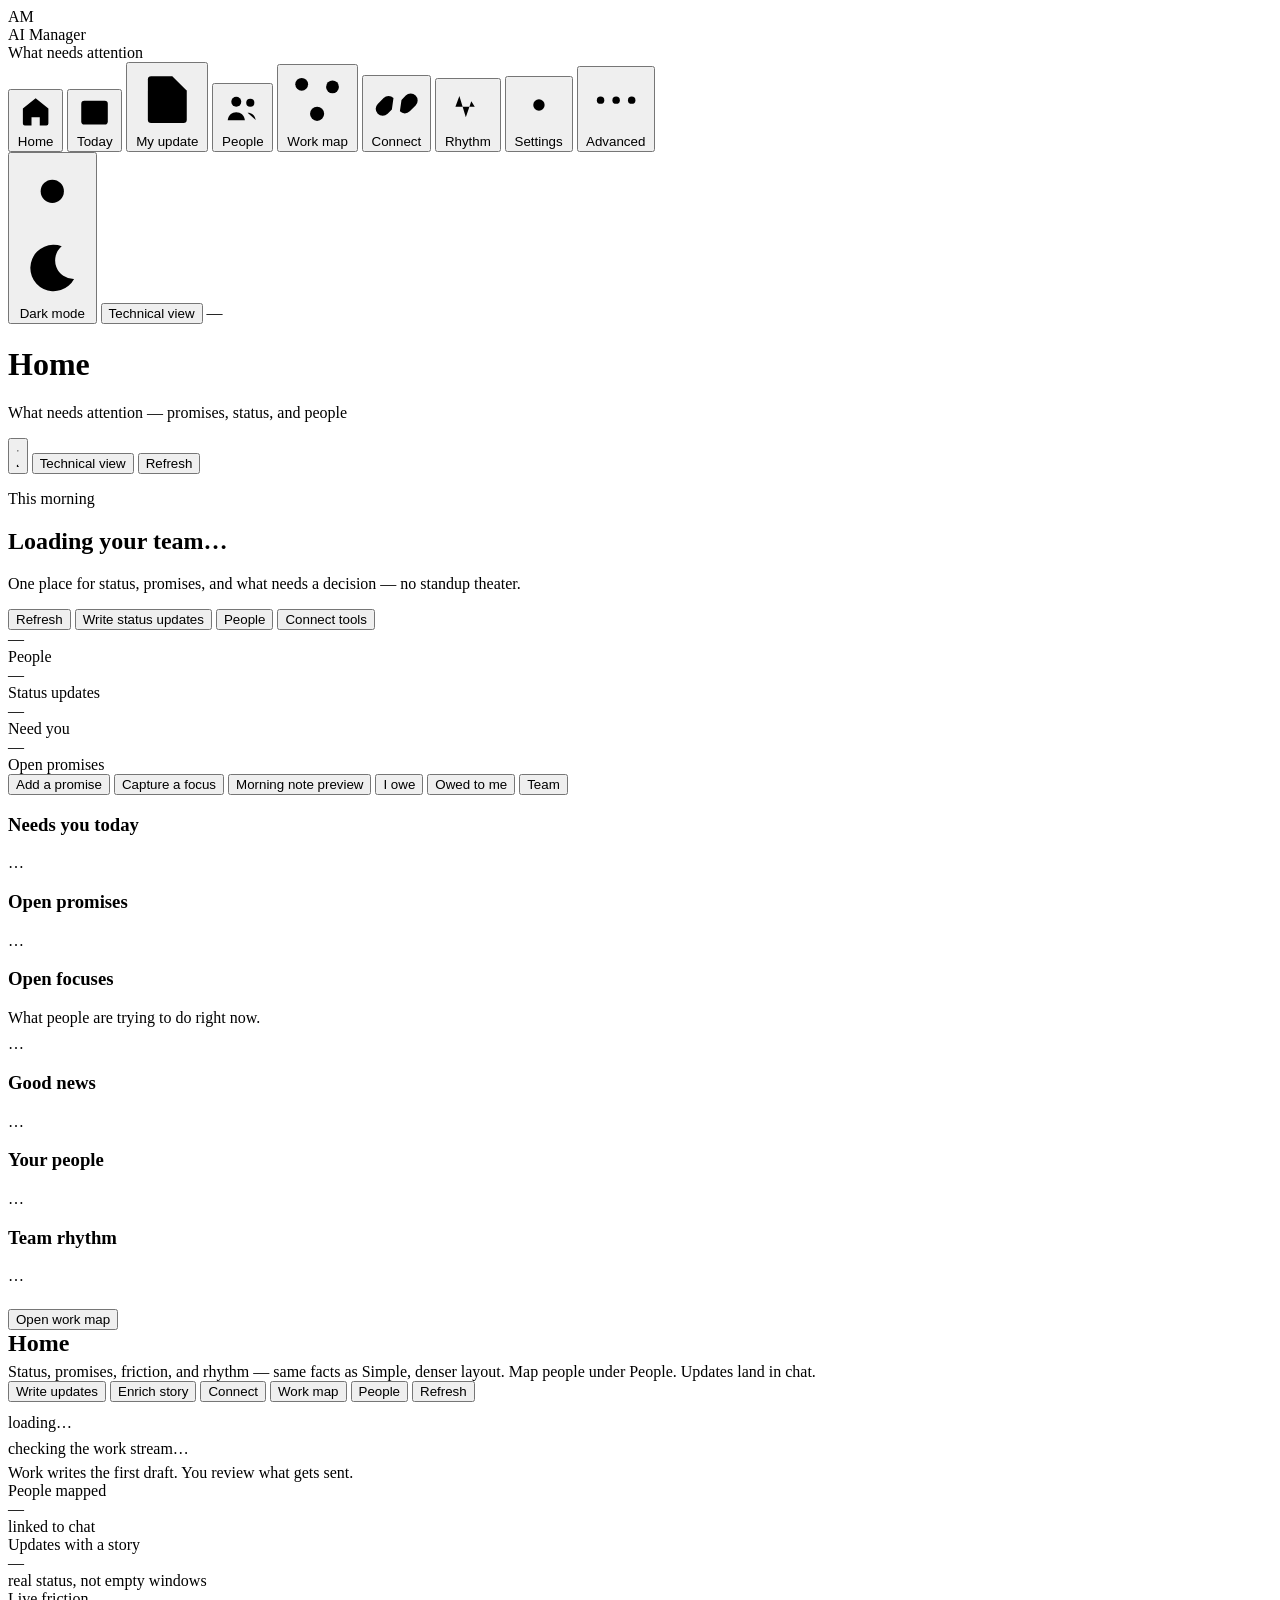
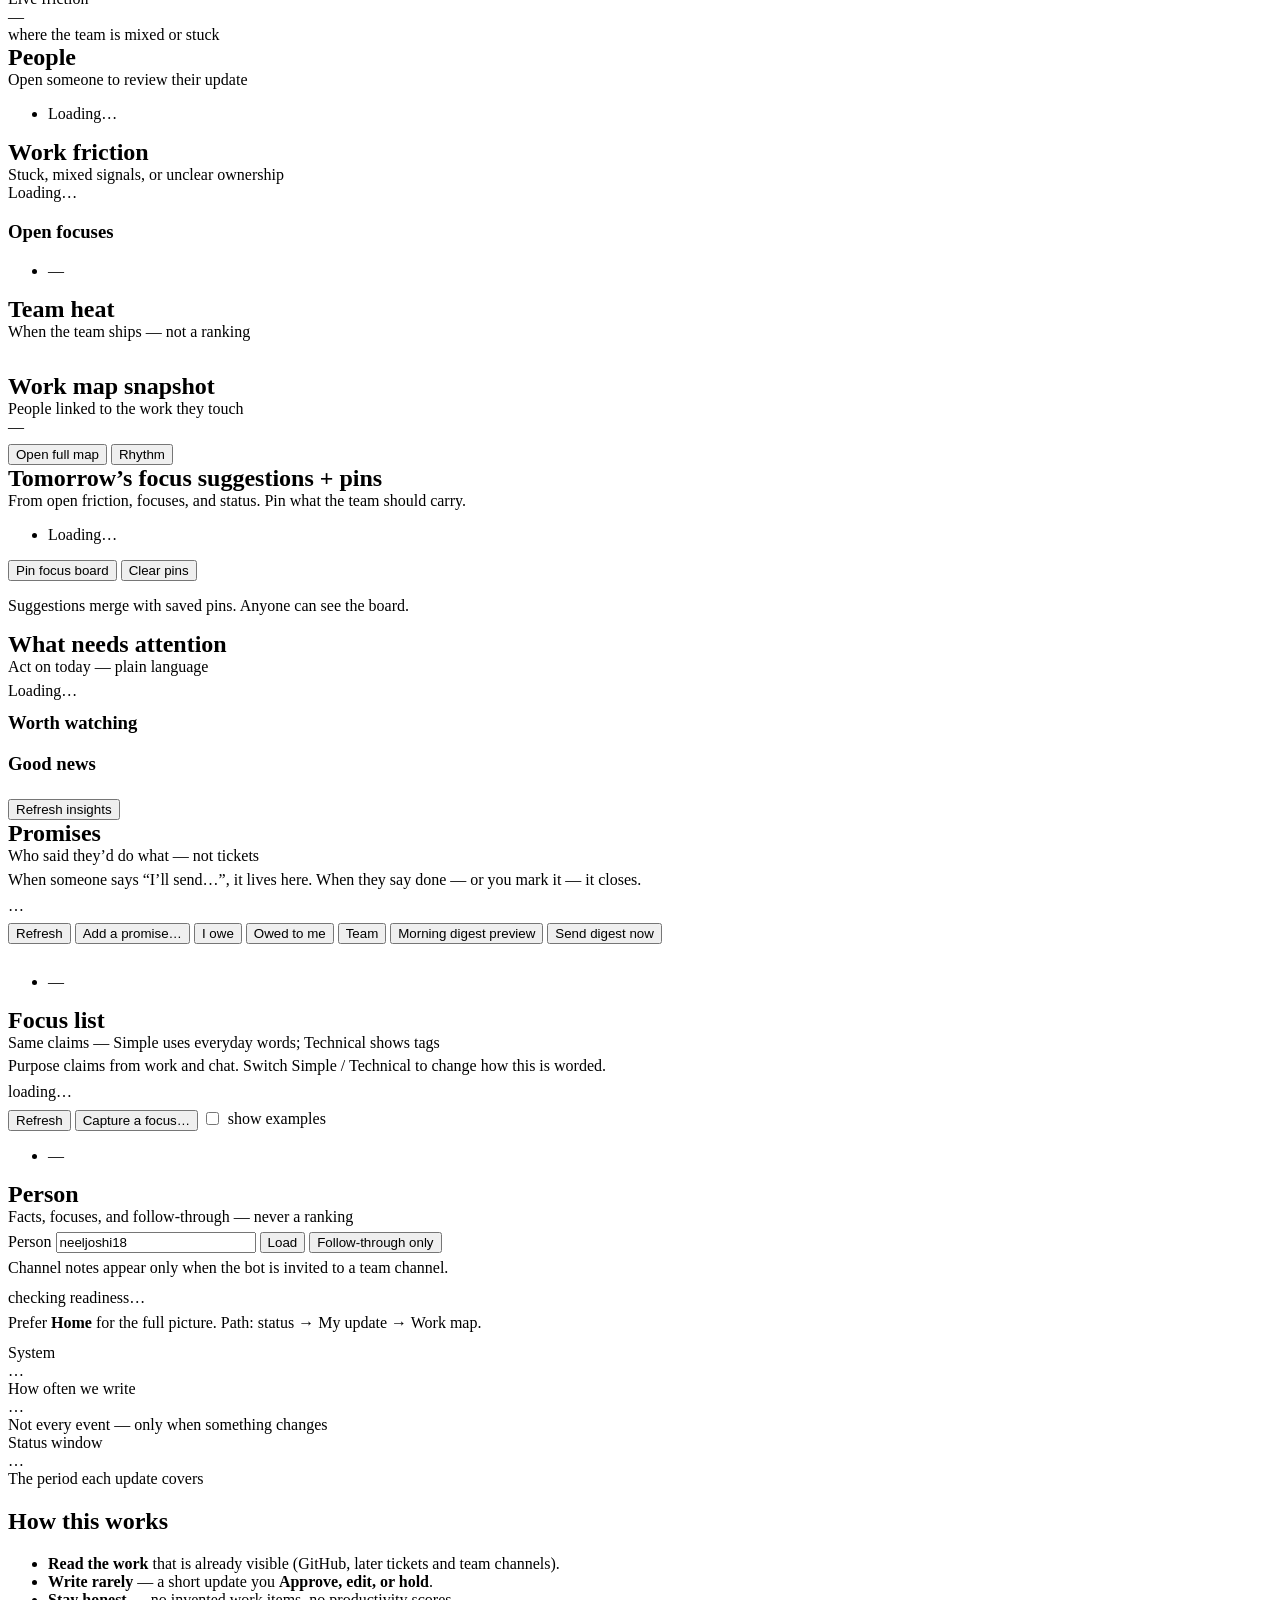
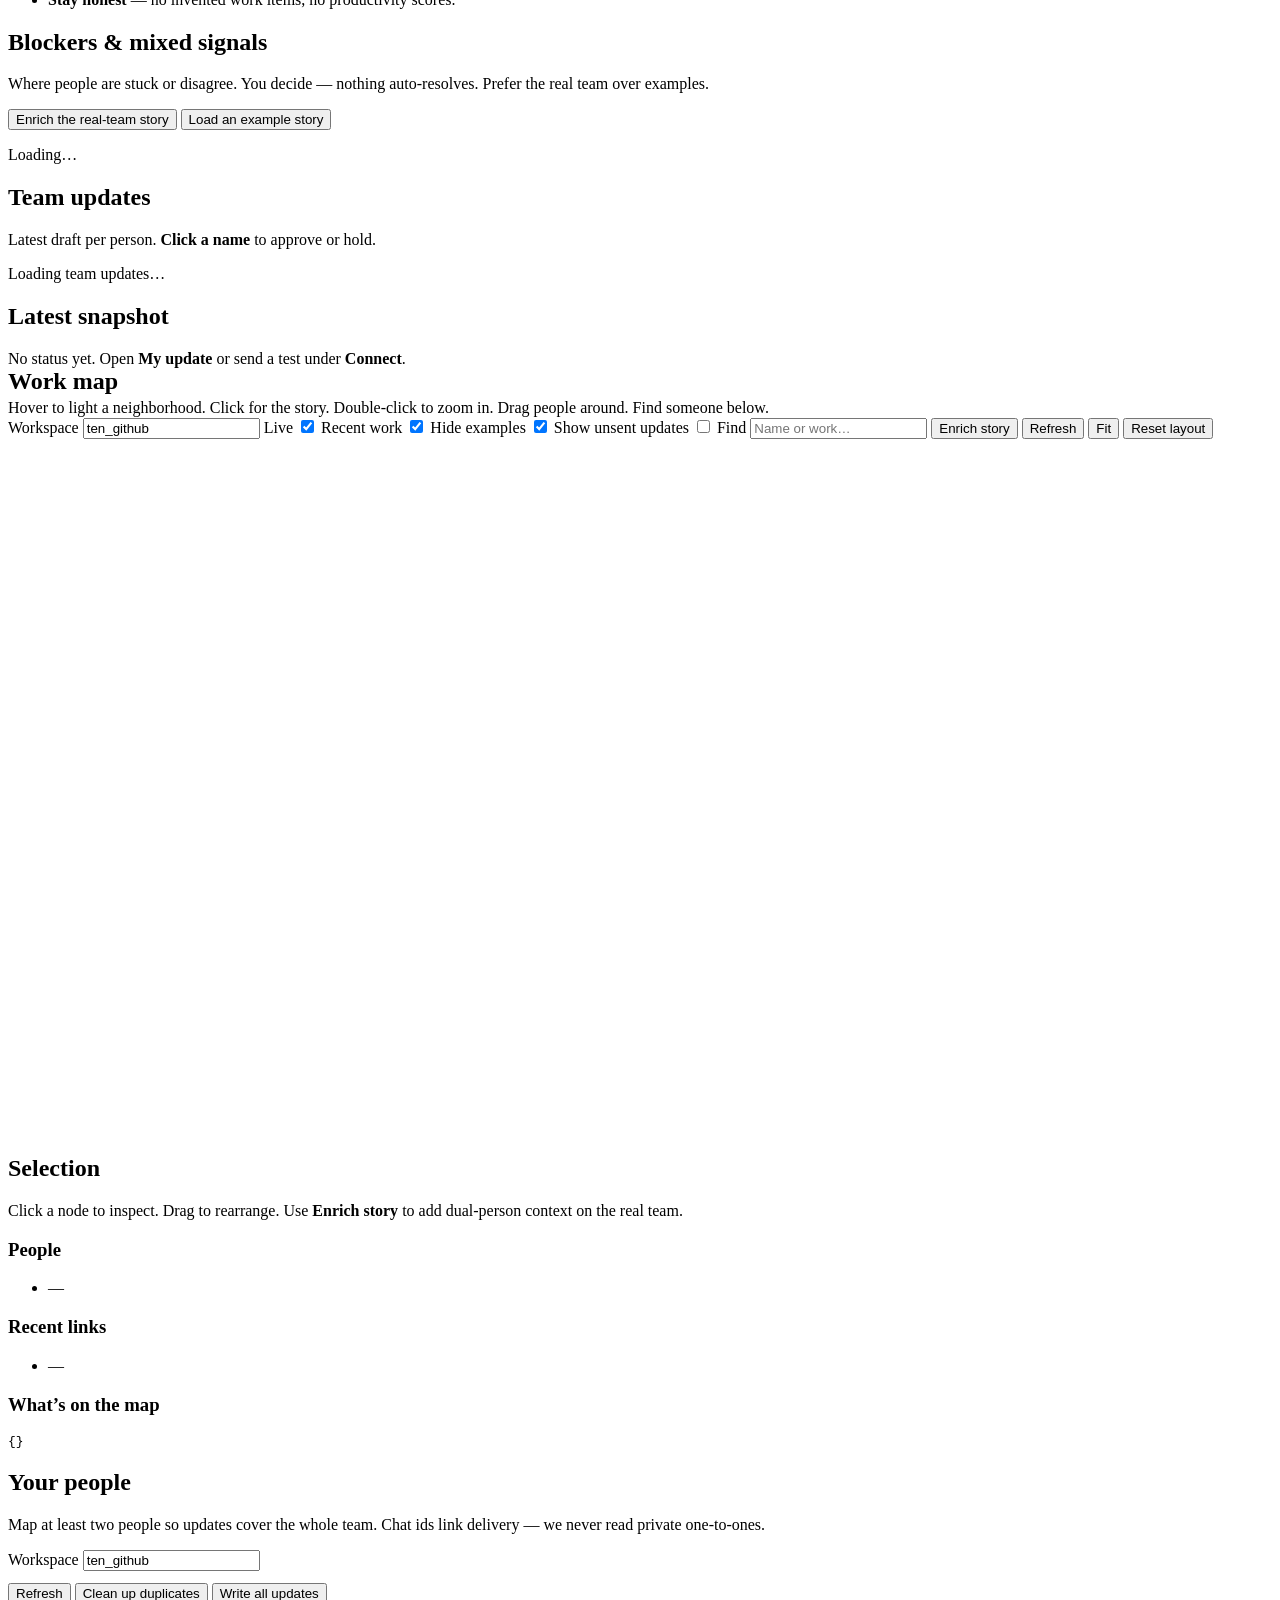
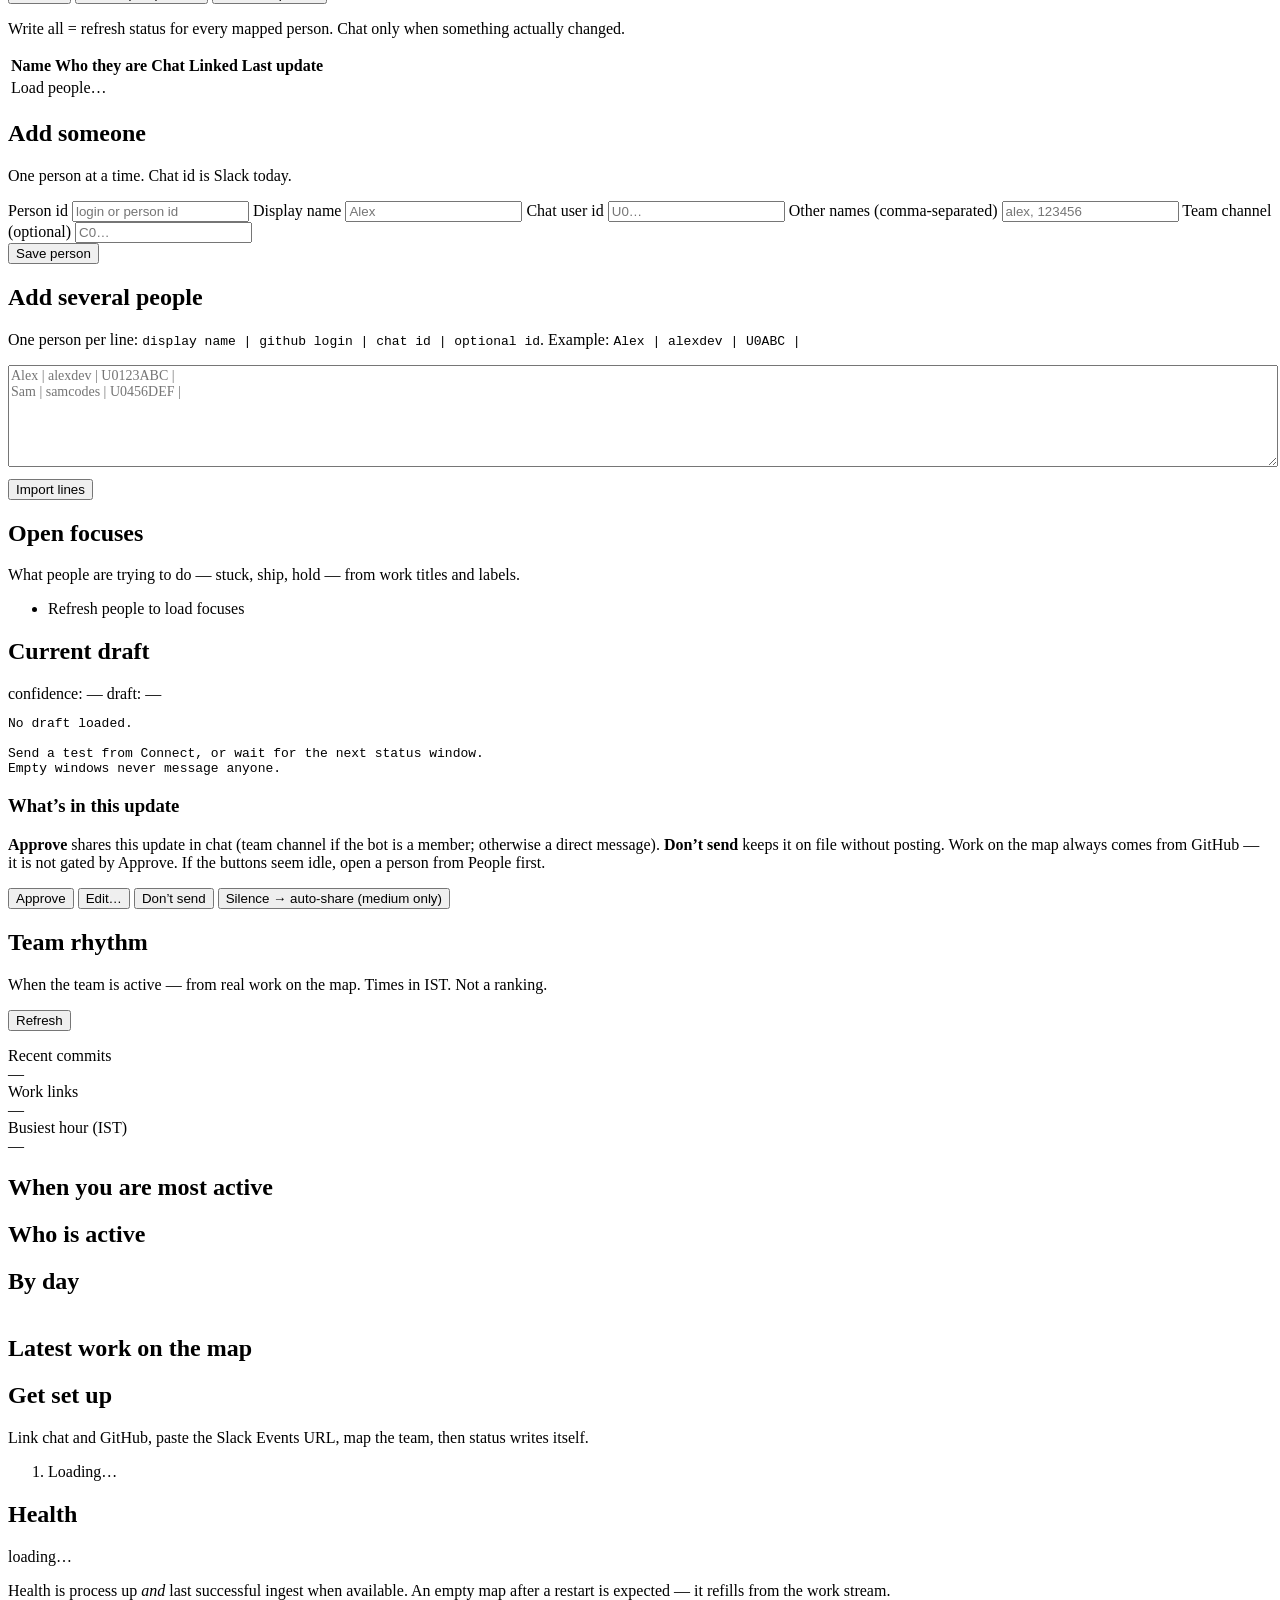
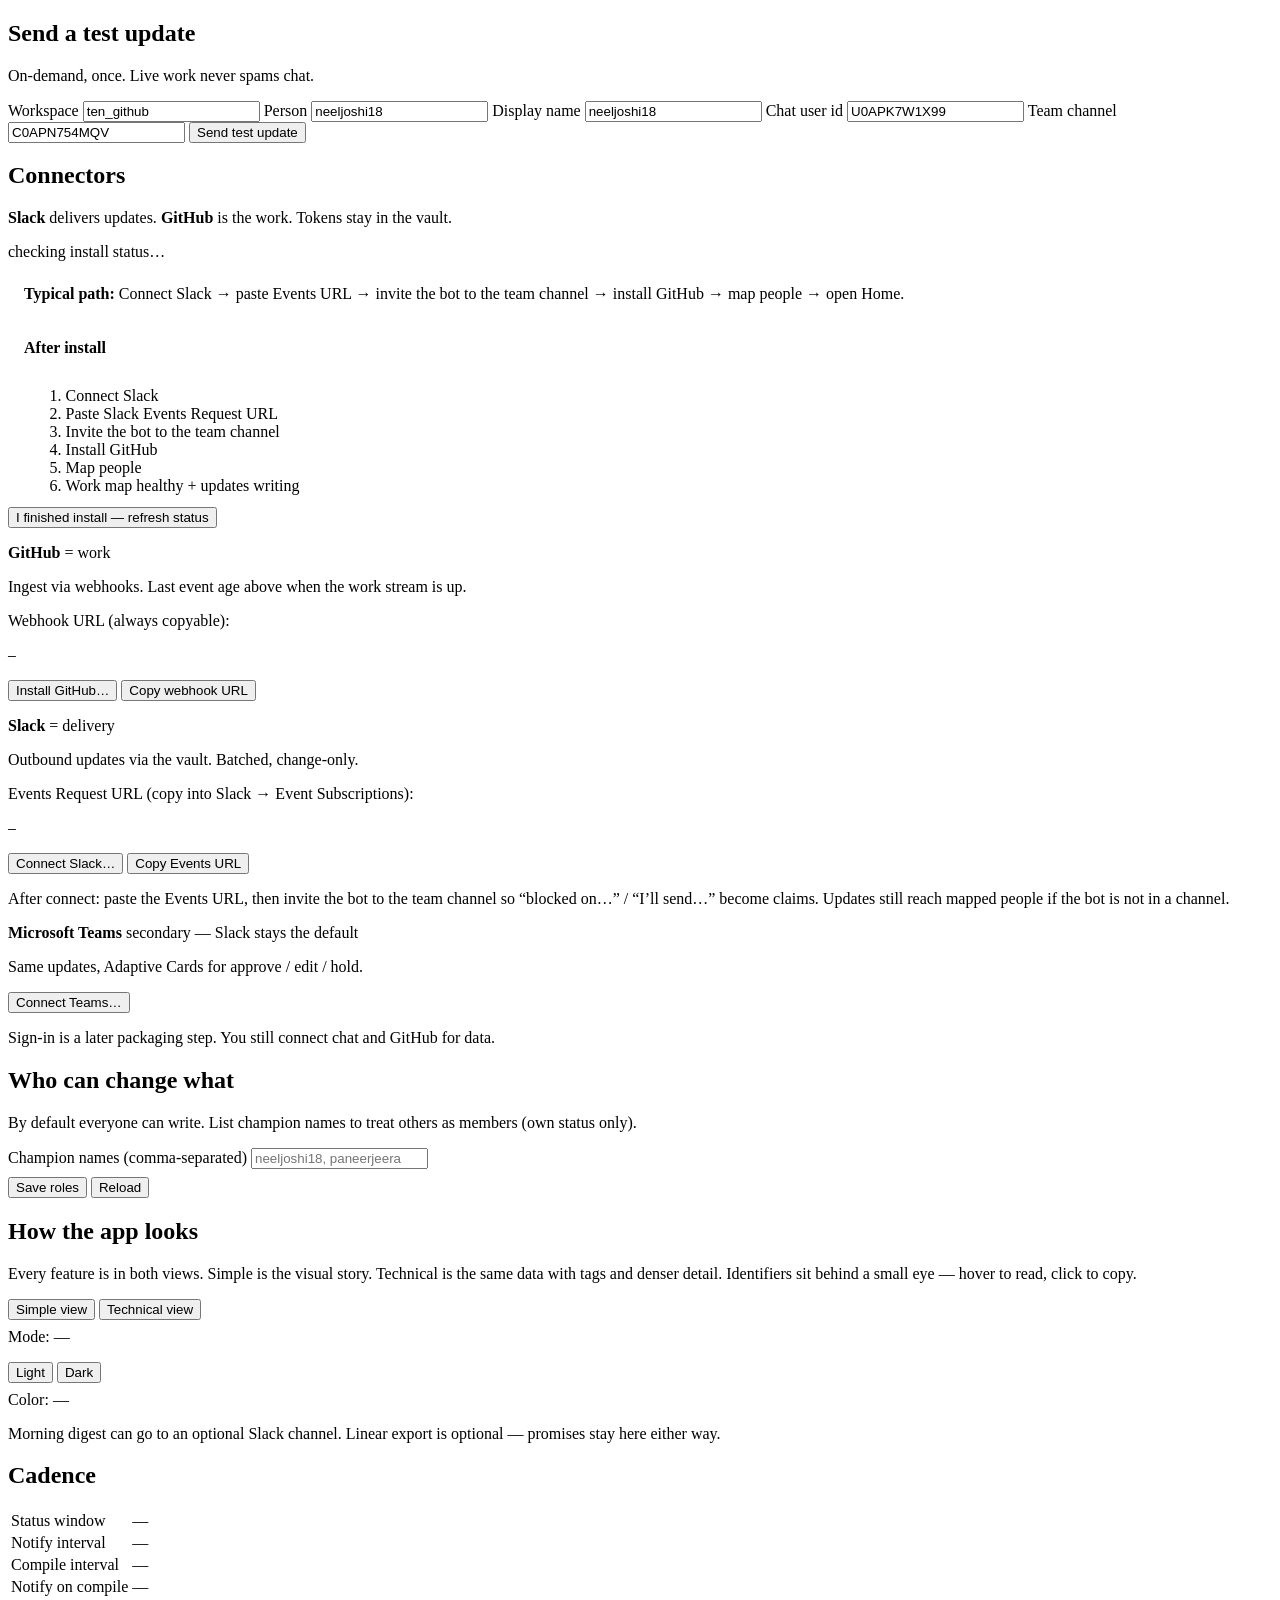
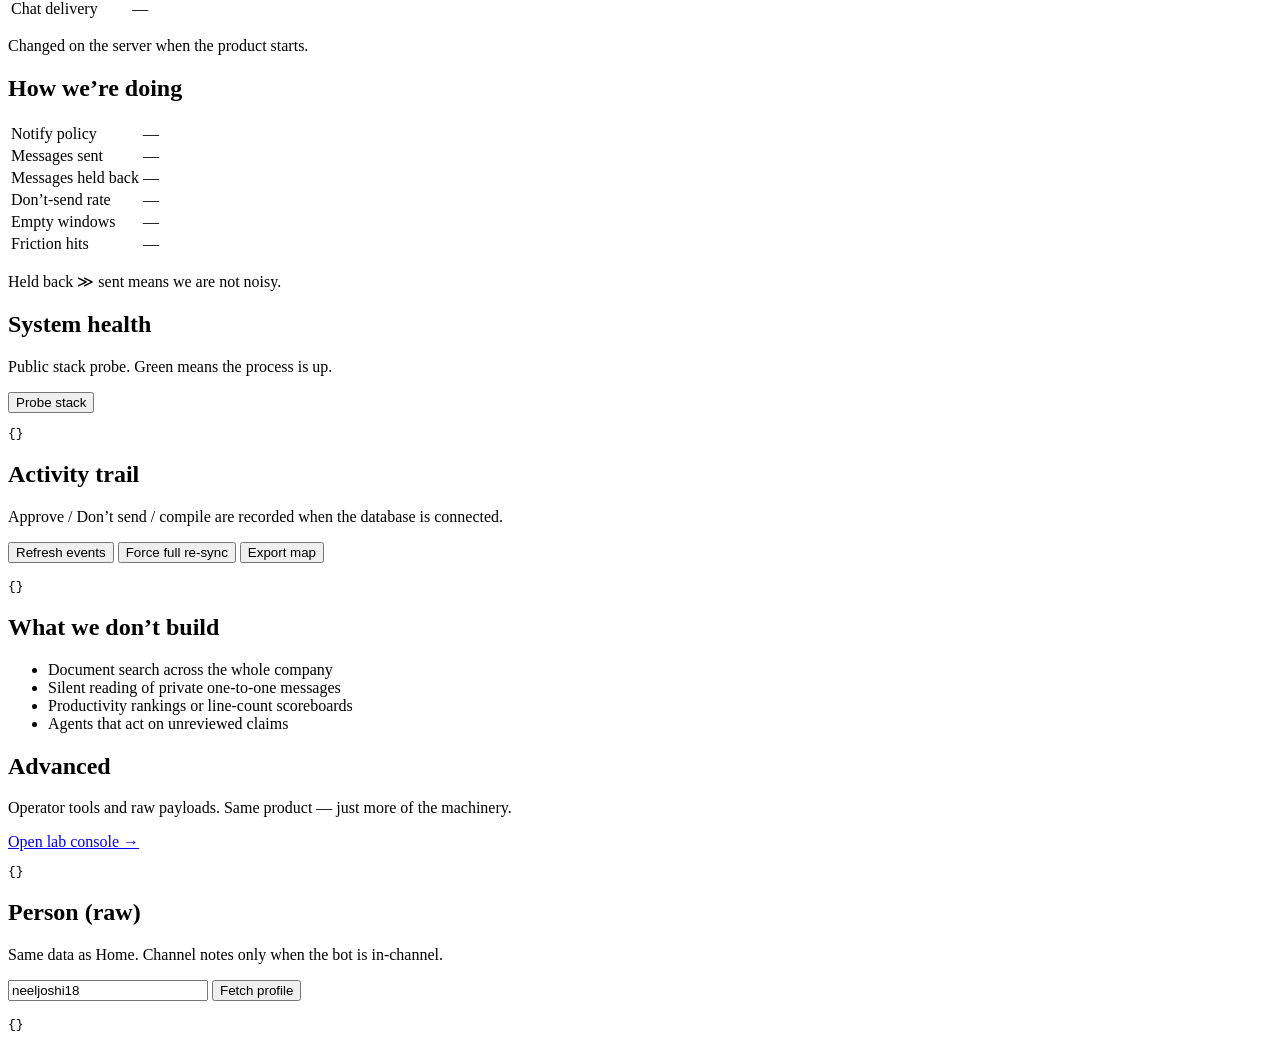
==== commit a754429c: "Add light/dark theme, gold accent, and a livelier work map. Replace teal with warm gold, switch to N" ====
--- a/vertical-3/app-static/index.html
+++ b/vertical-3/app-static/index.html
@@ -4,8 +4,21 @@
   <meta charset="UTF-8" />
   <meta name="viewport" content="width=device-width, initial-scale=1" />
   <title>AI Manager</title>
-  <link rel="stylesheet" href="/app/styles.css?v=20260815a" />
-  <script>window.__APP_JS_V="20260815a";</script>
+  <link rel="stylesheet" href="/app/styles.css?v=20260815b" />
+  <script>window.__APP_JS_V="20260815b";</script>
+  <script>
+    (function () {
+      try {
+        var t = localStorage.getItem("ai_manager_theme");
+        if (t !== "light" && t !== "dark") {
+          t = window.matchMedia && window.matchMedia("(prefers-color-scheme: dark)").matches
+            ? "dark"
+            : "light";
+        }
+        document.documentElement.setAttribute("data-theme", t);
+      } catch (e) {}
+    })();
+  </script>
   <meta http-equiv="Cache-Control" content="no-cache" />
 </head>
 <body>
@@ -57,6 +70,11 @@
         </button>
       </nav>
       <div class="nav-foot">
+        <button type="button" id="btn-theme-nav" class="ghost theme-toggle" title="Switch light / dark" aria-label="Toggle color theme">
+          <svg class="icon-sun" viewBox="0 0 20 20" aria-hidden="true"><circle cx="10" cy="10" r="3.2"/><path d="M10 2.6v1.6M10 15.8v1.6M2.6 10h1.6M15.8 10h1.6M4.6 4.6l1.1 1.1M14.3 14.3l1.1 1.1M15.4 4.6l-1.1 1.1M5.7 14.3l-1.1 1.1"/></svg>
+          <svg class="icon-moon" viewBox="0 0 20 20" aria-hidden="true"><path d="M12.6 4.2A6.4 6.4 0 1 0 16 13.2 5.1 5.1 0 0 1 12.6 4.2Z"/></svg>
+          <span class="theme-toggle-label">Dark mode</span>
+        </button>
         <button type="button" id="btn-ux-mode" class="ghost ux-mode-btn" title="Same product — Simple is the visual story, Technical is a denser operator view">Technical view</button>
         <span id="nav-mode" class="muted">—</span>
       </div>
@@ -69,6 +87,10 @@
           <p class="muted" id="view-sub">What needs attention — promises, status, and people</p>
         </div>
         <div class="top-actions">
+          <button type="button" id="btn-theme-top" class="ghost theme-toggle" title="Switch light / dark" aria-label="Toggle color theme">
+            <svg class="icon-sun" viewBox="0 0 20 20" aria-hidden="true"><circle cx="10" cy="10" r="3.2"/><path d="M10 2.6v1.6M10 15.8v1.6M2.6 10h1.6M15.8 10h1.6M4.6 4.6l1.1 1.1M14.3 14.3l1.1 1.1M15.4 4.6l-1.1 1.1M5.7 14.3l-1.1 1.1"/></svg>
+            <svg class="icon-moon" viewBox="0 0 20 20" aria-hidden="true"><path d="M12.6 4.2A6.4 6.4 0 1 0 16 13.2 5.1 5.1 0 0 1 12.6 4.2Z"/></svg>
+          </button>
           <button type="button" id="btn-ux-mode-top" class="ghost ux-mode-btn" title="Same product — Simple is the visual story, Technical is a denser operator view">Technical view</button>
           <button id="btn-refresh" class="ghost">Refresh</button>
         </div>
@@ -374,7 +396,7 @@
             <div>
               <h2 style="margin:0;">Work map</h2>
               <p class="muted small" style="margin:0.25rem 0 0;">
-                People connected to the work they touch. Drag to rearrange, scroll to zoom, click a node for the story.
+                Hover to light a neighborhood. Click for the story. Double-click to zoom in. Drag people around. Find someone below.
               </p>
             </div>
             <div class="graph-toolbar-actions">
@@ -396,6 +418,9 @@
                 Show unsent updates
                 <input type="checkbox" id="graph-show-unapproved" />
               </label>
+              <label class="inline-label">Find
+                <input id="graph-find" placeholder="Name or work…" />
+              </label>
               <button id="btn-graph-story" class="primary" type="button">Enrich story</button>
               <button id="btn-graph-refresh" class="ghost" type="button">Refresh</button>
               <button id="btn-graph-fit" class="ghost" type="button">Fit</button>
@@ -408,6 +433,7 @@
         <div class="graph-layout">
           <div class="card graph-canvas-card">
             <canvas id="graph-canvas" width="1100" height="680" aria-label="Work map"></canvas>
+            <div id="graph-tip" class="graph-tip hidden"></div>
             <div class="graph-legend" id="graph-legend"></div>
           </div>
           <div class="card graph-side">
@@ -665,6 +691,11 @@
             <button type="button" id="btn-ux-technical" class="ghost">Technical view</button>
           </div>
           <p class="muted small" id="settings-ux-mode" style="margin-top:0.5rem;">Mode: —</p>
+          <div class="actions-inline" style="margin-top:0.75rem;">
+            <button type="button" id="btn-theme-light" class="ghost">Light</button>
+            <button type="button" id="btn-theme-dark" class="ghost">Dark</button>
+          </div>
+          <p class="muted small" id="settings-theme" style="margin-top:0.5rem;">Color: —</p>
           <p class="muted small" style="margin-top:0.75rem;">Morning digest can go to an optional Slack channel. Linear export is optional — promises stay here either way.</p>
         </div>
         <div class="card">
@@ -744,6 +775,6 @@
       </section>
     </main>
   </div>
-  <script src="/app/app.js?v=20260815a"></script>
+  <script src="/app/app.js?v=20260815b"></script>
 </body>
 </html>
